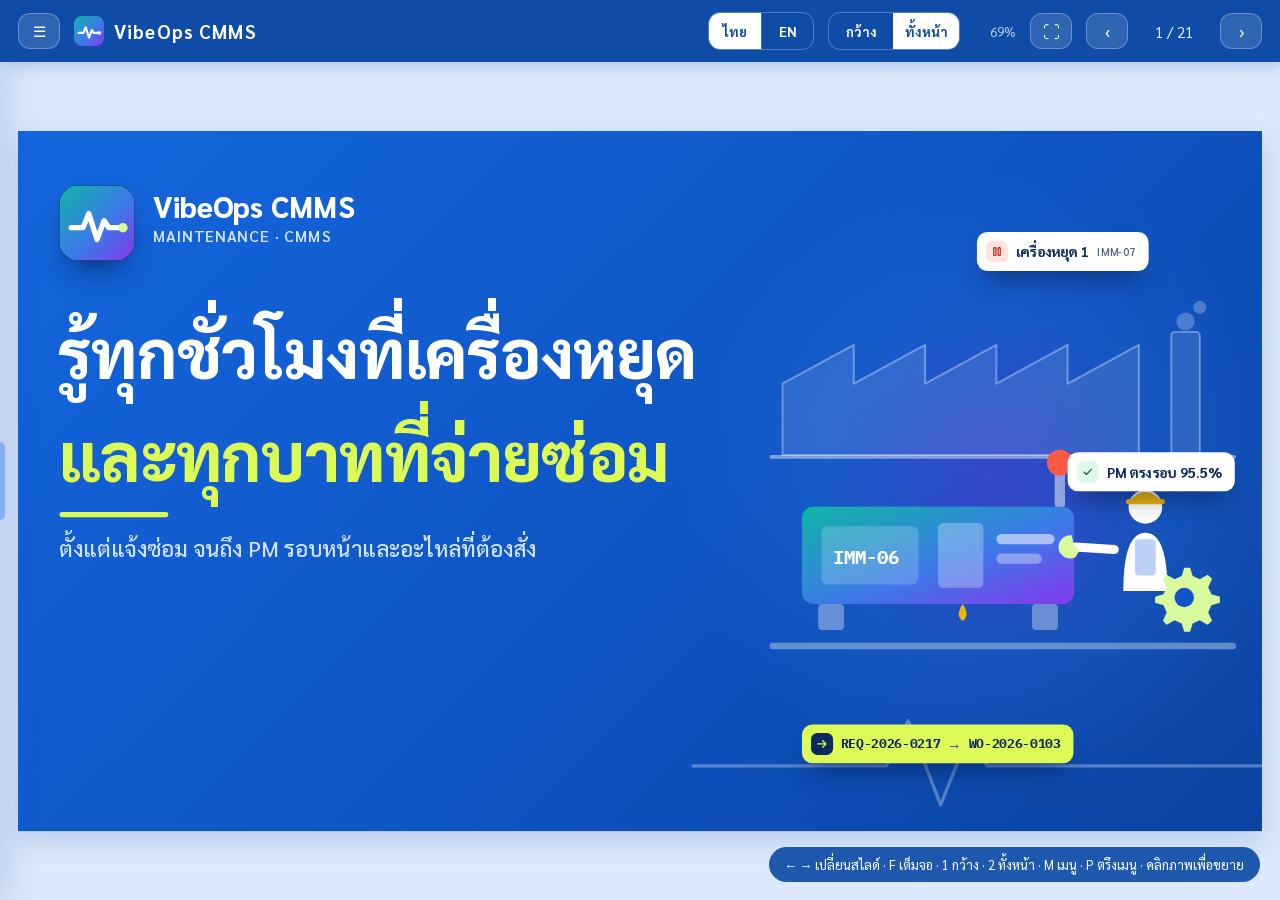
==== index.html @ e80b92d6 "VibeOps CMMS — slide นำเสนอแบบมีชีวิต (หน้าจอจำลอง ข้อมูลตัวอย่าง) Co-Authored-By: Claude Opus 5.5 <" ====
<!doctype html>
<html lang="th">
<head>
<meta charset="utf-8">
<meta name="viewport" content="width=device-width,initial-scale=1">
<link rel="icon" href="[data-uri]">
<link rel="apple-touch-icon" href="img/logo-180.png">
<title>VibeOps CMMS — รู้ทุกชั่วโมงที่เครื่องหยุด และทุกบาทที่จ่ายซ่อม</title>
<link rel="preconnect" href="https://fonts.googleapis.com">
<link rel="preconnect" href="https://fonts.gstatic.com" crossorigin>
<link rel="stylesheet" href="https://fonts.googleapis.com/css2?family=Sarabun:wght@300;400;500;600;700;800&display=swap">
<style>

*{margin:0;padding:0;box-sizing:border-box}
html,body{height:100%}
body{font-family:"Sarabun","Noto Sans Thai",-apple-system,BlinkMacSystemFont,sans-serif;
     background:#DCE8FB;color:#2A3346;display:flex;flex-direction:column;overflow:hidden}

header.bar{flex:0 0 auto;background:#0E4CA8;color:#fff;padding:0 18px;height:62px;
       display:flex;align-items:center;gap:14px;box-shadow:0 2px 16px rgba(14,76,168,.28);z-index:30}
header.bar .logo{font-weight:700;letter-spacing:.06em;font-size:19px}
header.bar .sub{font-size:14px;opacity:.8}
header.bar .spacer2{flex:1}
header.bar .count{font-size:15px;opacity:.92;min-width:64px;text-align:center;font-variant-numeric:tabular-nums}
header.bar button,header.bar #dl a{background:rgba(255,255,255,.14);color:#fff;border:1px solid rgba(255,255,255,.28);
        border-radius:12px;height:36px;min-width:42px;font-size:17px;cursor:pointer;transition:.16s;
        display:inline-flex;align-items:center;justify-content:center;padding:0 11px;font-family:inherit}
header.bar #dl a{text-decoration:none}
header.bar button:hover,header.bar #dl a:hover{background:rgba(255,255,255,.3)}
header.bar #menu{font-size:15px}
header.bar #zoom,header.bar #lang,header.bar #dl{display:inline-flex;border:1px solid rgba(255,255,255,.28);border-radius:12px;overflow:hidden}
header.bar #zoom button,header.bar #lang button,header.bar #dl a{border:0;border-radius:0;min-width:64px;height:36px;font-size:13.5px;font-weight:700;
        background:transparent;border-left:1px solid rgba(255,255,255,.2)}
header.bar #zoom button:first-child,header.bar #lang button:first-child,header.bar #dl a:first-child{border-left:0}
header.bar #zoom button.on,header.bar #lang button.on{background:#fff;color:#0E4CA8}
header.bar #lang button{min-width:52px}
header.bar #zpc{font-size:13px;opacity:.72;min-width:42px;text-align:right;font-variant-numeric:tabular-nums}

.body{flex:1;display:flex;min-height:0;position:relative}
.edge{position:absolute;left:0;top:0;bottom:0;width:18px;z-index:18;cursor:pointer}
.edge::after{content:'';position:absolute;left:0;top:50%;transform:translateY(-50%);
             width:5px;height:78px;border-radius:0 6px 6px 0;background:#84AFFB;opacity:.8;transition:.16s}
.edge:hover::after{opacity:1;width:7px;background:#1466DE}
body.pinned .edge{display:none}

nav{background:#F1F6FE;border-right:1px solid #D5E3FB;overflow-y:auto;padding:10px 0 16px;
    position:absolute;left:0;top:0;bottom:0;width:298px;z-index:20;
    transform:translateX(-100%);transition:transform .24s cubic-bezier(.4,0,.2,1);
    box-shadow:8px 0 30px rgba(14,76,168,.15)}
nav.open{transform:none}
body.pinned nav{position:relative;flex:0 0 298px;transform:none;box-shadow:none;z-index:5}
nav .head{display:flex;align-items:center;gap:8px;padding:8px 14px 6px 20px}
nav .head .t{flex:1;font-size:12px;letter-spacing:.14em;color:#8A93A6;font-weight:700}
nav .head button{background:transparent;border:1px solid #D5E3FB;color:#8A93A6;border-radius:11px;
                 width:34px;height:32px;cursor:pointer;font-size:14px;transition:.16s;line-height:1}
nav .head button:hover{background:#EAF2FE;color:#1466DE;border-color:#84AFFB}
nav .head button.on{background:#1466DE;border-color:#1466DE;color:#fff}
nav .nsec{font-size:11px;letter-spacing:.14em;font-weight:700;color:#5A8FE0;padding:14px 20px 4px}
nav a{display:flex;gap:12px;align-items:flex-start;padding:9px 14px 9px 18px;text-decoration:none;
      color:#2A4670;border-radius:14px;margin:2px 12px;transition:.14s;position:relative}
nav a:hover{background:#EAF2FE}
nav a.on{background:#fff;box-shadow:0 3px 12px rgba(14,76,168,.14)}
nav a.on::before{content:'';position:absolute;left:-6px;top:12px;bottom:12px;width:4px;
                 border-radius:4px;background:#1466DE}
nav a .idx{flex:0 0 27px;height:27px;border-radius:10px;background:#DCE8FB;color:#4A7FD0;
      font-size:13px;font-weight:700;display:flex;align-items:center;justify-content:center;margin-top:1px}
nav a.on .idx{background:#1466DE;color:#fff}
nav a .txt{min-width:0}
nav a .nm{display:block;font-size:15px;font-weight:600;line-height:1.3}
nav a .cd{font-size:12px;color:#8A93A6;margin-top:2px}

.scrim{position:absolute;inset:0;background:rgba(14,76,168,.14);z-index:19;opacity:0;pointer-events:none;
       transition:opacity .24s;backdrop-filter:blur(1px)}
.scrim.on{opacity:1;pointer-events:auto}
body.pinned .scrim{display:none}

main{flex:1;overflow:auto;padding:18px;min-width:0;display:flex;flex-direction:column;justify-content:center}
.slidewrap{display:none}
.slidewrap.on{display:block}
.sheet{transform-origin:top left;border-radius:22px;overflow:hidden;
       box-shadow:0 14px 40px rgba(14,76,168,.18)}

#lb{position:fixed;inset:0;background:rgba(10,40,90,.92);z-index:60;display:none;
    flex-direction:column;align-items:center;justify-content:center;gap:14px;padding:34px;cursor:zoom-out}
#lb.on{display:flex}
#lb img{max-width:96vw;max-height:84vh;border-radius:14px;box-shadow:0 24px 70px rgba(0,0,0,.5);background:#fff}
#lb .cap{color:#fff;font-size:19px;font-weight:700}
#lb .x{color:rgba(255,255,255,.6);font-size:14px}
.hint{position:fixed;right:20px;bottom:18px;background:rgba(14,76,168,.92);color:#fff;font-size:13px;
      padding:9px 16px;border-radius:22px;pointer-events:none;opacity:0;transition:opacity .4s;z-index:40}
.hint.show{opacity:1}
@media (max-width:1000px){ nav{width:246px} body.pinned nav{flex-basis:246px} nav a .cd{display:none} }

/* ════════════ โครงสไลด์ ════════════ */
.sheet{width:1800px;padding:36px 44px 30px;background:#F3F7FD}
.eyebrow{font-size:16px;letter-spacing:.16em;font-weight:600;color:#5A8FE0;margin-bottom:10px}
.sheet h1{font-size:46px;font-weight:700;color:#0E4CA8;letter-spacing:-.01em;line-height:1.1}
.lead{font-size:23px;color:#47536B;margin-top:12px;max-width:1450px;line-height:1.45}
.rule{height:5px;width:120px;background:#1466DE;border-radius:3px;margin:14px 0 18px}
.foot{margin-top:22px;padding-top:15px;border-top:1px solid #C9DCFA;font-size:17px;color:#8A93A6}
.brand{float:right;font-weight:700;color:#1466DE;letter-spacing:.04em}
.tag{display:inline-block;font-size:14px;font-weight:700;padding:3px 11px;border-radius:25px;margin-left:14px;
     vertical-align:middle;letter-spacing:.02em}
.tag.real{background:#F4FBDE;color:#5B8C00}
.tag.sim{background:#F8FCE2;color:#5F6B14}
.tag.plan{background:#e4f0fb;color:#0E4CA8}

/* สกรีนช็อตโปรแกรม (ตัดแถบหัวแอปออกด้วย margin ลบ — % ของความกว้าง จึงสเกลตามเสมอ) */
.shot{position:relative;border-radius:20px;overflow:hidden;background:#fff;
      box-shadow:0 8px 26px rgba(20,102,222,.10),0 5px 14px rgba(23,74,131,.1);border:1px solid #C9DCFA}
.shot .clip{overflow:hidden}
.shot img{display:block;width:100%;height:auto;cursor:zoom-in}
.shot .clip img{margin-top:-5.804%}

/* สไลด์แบบภาพใหญ่ + จุดขายข้างขวา */
.split{display:grid;grid-template-columns:1.6fr .82fr;gap:26px;align-items:start}
.wide-shot .sp-list{display:grid;grid-template-columns:repeat(3,1fr);gap:16px;margin-top:20px}
.pair-list{display:grid;grid-template-columns:1fr 1fr;gap:16px;margin-top:20px}
/* Cost Simulator — ภาพเต็มความกว้างสองขั้น (ตั้งเงื่อนไข → ผลลัพธ์) แล้วหัวข้อ 3 ช่องล่างสุด */
.csim-stack{display:flex;flex-direction:column;gap:10px}
.csim-step{display:flex;gap:12px;align-items:center;margin-top:8px}
.csim-step:first-child{margin-top:0}
.csim-step .n{flex:0 0 32px;height:32px;border-radius:11px;background:#0E4CA8;color:#fff;font-weight:700;
              font-size:17px;display:flex;align-items:center;justify-content:center}
.csim-step .t{font-size:22px;font-weight:700;color:#0E4CA8;line-height:1.25}
.sp-list.csim-sum{display:grid;grid-template-columns:repeat(3,1fr);gap:16px;margin-top:18px}
.sp-list.csim-sum .sp{align-items:center;padding:15px 19px}
.sp-list.csim-sum .t{font-size:20px;font-weight:700;color:#0E4CA8;line-height:1.3}
.wide-shot .sp .d{font-size:15px}
.sp-list{display:flex;flex-direction:column;gap:14px}
.sp{display:flex;gap:14px;align-items:flex-start;background:#fff;border:1px solid #D5E3FB;
    border-radius:18px;padding:17px 19px;box-shadow:0 4px 16px rgba(20,102,222,.07)}
.sp .n{flex:0 0 36px;height:36px;border-radius:12px;background:#1466DE;color:#fff;font-weight:700;font-size:18px;
       display:flex;align-items:center;justify-content:center;margin-top:2px}
.sp .t{font-size:20px;font-weight:700;color:#0E4CA8;line-height:1.3}
.sp .d{font-size:15.5px;color:#55617A;margin-top:5px;line-height:1.55}

.stats{display:grid;grid-template-columns:repeat(4,1fr);gap:18px;margin-top:20px}
.stats.s3{grid-template-columns:repeat(3,1fr)}
.stat{background:#fff;border:1px solid #D5E3FB;border-radius:19px;padding:20px 24px;
      box-shadow:0 8px 26px rgba(20,102,222,.10)}
.stat .v{font-size:36px;font-weight:700;color:#1466DE;line-height:1.05}
.stat .k{font-size:16.5px;color:#55617A;margin-top:8px;line-height:1.45}

/* สายเอกสาร — ภาพเรียงต่อกันพร้อมลูกศร */
.chain{display:grid;grid-template-columns:repeat(4,1fr);gap:34px;position:relative}
.citem{position:relative}
.citem .ch{display:flex;align-items:baseline;gap:9px;margin-bottom:9px}
.citem .ch .no{flex:none;width:30px;height:30px;border-radius:10px;background:#1466DE;color:#fff;
      font-size:15px;font-weight:700;display:flex;align-items:center;justify-content:center;align-self:center}
.citem .ch .cn{font-size:19px;font-weight:700;color:#0E4CA8}
.citem .ch .cc{font-size:13px;color:#8A93A6;font-weight:600}
.citem .cd2{font-size:14.5px;color:#55617A;margin-top:9px;line-height:1.55}
.citem::after{content:'→';position:absolute;top:110px;right:-27px;font-size:26px;color:#1466DE;font-weight:700}
.citem:last-child::after{display:none}
.chainnote{margin-top:18px;background:#EAF2FE;border:1px solid #B9D2FA;border-radius:16px;
      padding:14px 20px;font-size:16.5px;color:#0E4CA8;display:flex;gap:12px;align-items:center}
.chainnote b{font-weight:700}
.chainnote .ic3{flex:none;width:30px;height:30px;border-radius:50%;background:#1466DE;color:#fff;
      display:flex;align-items:center;justify-content:center;font-weight:700;font-size:15px}

/* หน้าปก */
.sheet.dark{background:linear-gradient(150deg,#0A3F92 0%,#0E4CA8 45%,#1466DE 100%);padding:0}
.sheet.dark[data-key="cover"]{background:#1466DE}
.cover{min-height:940px;display:flex;flex-direction:column;justify-content:center;padding:70px 90px;color:#fff;position:relative}
.cover .mark{display:flex;align-items:center}
.cover .mark img{height:72px;width:auto;display:block}
.cover .lbar{width:140px;height:8px;background:#DDF956;border-radius:4px;margin-top:22px}
.cover .wave{position:absolute;right:0;bottom:0;width:80%;height:auto;aspect-ratio:1800/360;opacity:.75;pointer-events:none;-webkit-mask-image:linear-gradient(to right,transparent 0,#000 30%);mask-image:linear-gradient(to right,transparent 0,#000 30%)}
.sheet[data-key="cover"] .cover{justify-content:flex-start;padding-top:150px}
.cover .mark .x{font-size:48px;color:#fff;margin:0 26px;font-weight:300}
.cover .mark .sapchip{background:#fff;border-radius:14px;padding:10px 18px;display:flex}
.cover .mark .sapchip img{height:62px}
.cover .camp{margin-top:66px;font-size:17px;letter-spacing:.2em;font-weight:700;color:#DDF956}
.cover h1{font-size:74px;line-height:1.22;font-weight:800;color:#fff;margin-top:18px;letter-spacing:0}
.cover h1 em{font-style:normal;color:#DDF956;border-bottom:6px solid #FF6648;padding-bottom:4px}
.cover h1.tagline{font-size:120px;line-height:1.15;margin-top:22px}
.cover .promise{font-size:38px;color:#DCE8F8;margin-top:26px;line-height:1.5;font-weight:400}
.cover .sub{font-size:27px;color:#DCE8F8;margin-top:30px;line-height:1.6;font-weight:400}
.cover .sub b{color:#fff;font-weight:600}
.cover .chips{display:flex;gap:14px;margin-top:56px;flex-wrap:wrap}
.cover .chips span{border:1px solid rgba(255,255,255,.34);background:rgba(255,255,255,.10);
      border-radius:30px;padding:10px 22px;font-size:17px;font-weight:600}
.cover .cfoot{position:absolute;left:90px;right:90px;bottom:40px;display:flex;justify-content:space-between;
      font-size:15px;color:#A9C2E8}

/* หน้า pain */
.pf{display:grid;grid-template-columns:repeat(4,1fr);gap:20px}
.pf .c{background:#fff;border:1px solid #D5E3FB;border-radius:21px;padding:22px 24px 20px;
       box-shadow:0 8px 26px rgba(20,102,222,.10);border-top:5px solid #1466DE;position:relative}
.pf .c:nth-child(2){border-top-color:#2E9CE8}
.pf .c:nth-child(3){border-top-color:#84AFFB}
.pf .c:nth-child(4){border-top-color:#FF6648}
.pf .v{font-size:46px;font-weight:800;color:#0E4CA8;line-height:1}
.pf .v small{font-size:20px;font-weight:700;color:#8A93A6;margin-left:8px}
.pf .k{font-size:19px;font-weight:700;color:#2A3346;margin-top:12px;line-height:1.35}
.pf .d{font-size:15px;color:#8A93A6;margin-top:9px;line-height:1.5}
.pf .s{margin-top:14px;padding-top:12px;border-top:1px dashed #D5E3FB;font-size:13.5px;color:#1466DE;font-weight:700}
.turn{margin-top:22px;background:#0E4CA8;border-radius:21px;padding:24px 34px;color:#fff;
     display:flex;align-items:center;gap:26px}
.turn .k{flex:0 0 auto;font-size:14px;letter-spacing:.16em;font-weight:700;color:#84AFFB}
.turn .v{font-size:30px;font-weight:700;line-height:1.4}
.turn .v b{color:#DDF956;font-weight:800}

/* หน้า system diagram */
.syswrap{background:#fff;border:1px solid #D5E3FB;border-radius:24px;padding:20px 24px 10px;
         box-shadow:0 8px 26px rgba(20,102,222,.10)}
.syswrap svg{display:block;width:100%;height:auto}


.phones{display:flex;gap:52px;justify-content:center;align-items:flex-start}
.ph{width:382px;position:relative}
.ph-lab{display:flex;align-items:baseline;gap:8px;flex-wrap:wrap;margin-bottom:9px;
        min-height:46px;align-content:flex-start}  /* ป้ายชื่อยาวไม่เท่ากัน — ล็อกความสูงให้เครื่องเริ่มระดับเดียวกัน */
.ph-lab .sid2{font-size:12px;font-weight:700;color:#fff;background:#1466DE;padding:2px 11px;border-radius:11px;letter-spacing:.02em}
.ph-lab .pnm{font-weight:700;font-size:16.5px;color:#0E4CA8}
.ph-why{font-size:14.5px;color:#55617A;margin:10px 4px 0;line-height:1.6}
.ph-why b{color:#2A3346;font-weight:700}
.parr{align-self:center;font-size:30px;color:#1466DE;font-weight:800;margin:0 -18px;padding-top:250px}
.mprin{display:grid;grid-template-columns:repeat(4,1fr);gap:18px;margin-top:20px}
.mprin .c{background:#fff;border:1px solid #D5E3FB;border-radius:18px;padding:17px 19px;box-shadow:0 4px 16px rgba(20,102,222,.07)}
.mprin .t{font-size:17.5px;font-weight:700;color:#0E4CA8;line-height:1.35}
.mprin .d{font-size:14.5px;color:#55617A;margin-top:6px;line-height:1.55}
.taptbl{width:100%;border-collapse:collapse;background:#fff;border-radius:18px;overflow:hidden;
        box-shadow:0 8px 26px rgba(20,102,222,.10);font-size:16px}
.taptbl th{background:#0E4CA8;color:#fff;font-size:14px;font-weight:700;text-align:left;padding:12px 18px;letter-spacing:.03em}
.taptbl th.c,.taptbl td.c{text-align:center}
.taptbl td{padding:13px 18px;border-bottom:1px solid #EAF0FC;color:#2A3346;vertical-align:top}
.taptbl tr:last-child td{border-bottom:none}
.taptbl td .s2{display:block;font-size:12.5px;color:#8A93A6;margin-top:2px}
.taptbl td.c b{font-size:22px;font-weight:800;color:#1466DE}
.taptbl td.c b.z{color:#5B8C00}
.taptbl td.rm{font-size:14px;color:#55617A}
.hw{display:flex;flex-direction:column;gap:13px}
.hw .c{display:flex;gap:14px;background:#fff;border:1px solid #D5E3FB;border-radius:18px;padding:16px 19px;
       box-shadow:0 4px 16px rgba(20,102,222,.07);align-items:flex-start}
.hw .ic{flex:0 0 44px;height:44px;border-radius:14px;background:linear-gradient(145deg,#43ADEF,#2E9CE8);
       display:flex;align-items:center;justify-content:center;color:#fff;font-weight:800;font-size:15px}
.hw .t{font-size:18.5px;font-weight:700;color:#0E4CA8}
.hw .d{font-size:14.5px;color:#55617A;margin-top:4px;line-height:1.55}

/* หน้าปิด */
.why5{display:grid;grid-template-columns:repeat(5,1fr);gap:18px}
.why5 .c{background:#fff;border:1px solid #D5E3FB;border-radius:20px;padding:22px 22px 20px;
        box-shadow:0 8px 26px rgba(20,102,222,.10);border-top:5px solid #1466DE}
.why5 .c:nth-child(2){border-top-color:#2E9CE8}
.why5 .c:nth-child(3){border-top-color:#84AFFB}
.why5 .c:nth-child(4){border-top-color:#DDF956}
.why5 .c:nth-child(5){border-top-color:#FF6648}
.why5 .t{font-size:20px;font-weight:800;color:#0E4CA8;line-height:1.3}
.why5 .d{font-size:15px;color:#55617A;margin-top:9px;line-height:1.6}
.cta{margin-top:22px;background:linear-gradient(135deg,#0A3F92,#1466DE 70%);border-radius:22px;
     padding:30px 40px;color:#fff;display:flex;align-items:center;gap:30px}
.cta .big{font-size:33px;font-weight:800;line-height:1.35;flex:1}
.cta .big b{color:#DDF956}
.cta .box{flex:0 0 auto;background:#DDF956;color:#3D4F06;border-radius:16px;padding:16px 30px;
     font-size:21px;font-weight:800;box-shadow:0 10px 26px -8px rgba(0,0,0,.35)}

/* ════════════ CSS จอมือถือ BESIDE Mobile (ยกจากคลังหน้าจอ · CI เดียวกัน) ════════════ */
.frame{background:linear-gradient(160deg,#213247,#0F1B2D 55%);border-radius:30px;padding:11px;
  box-shadow:0 2px 3px rgba(0,0,0,.28),0 26px 46px -24px rgba(11,71,160,.5),inset 0 1px 0 rgba(255,255,255,.09)}
:root{
  
  --scr-w:320px; --scr-h:672px;
}
body[data-dev="big"]{--scr-w:360px; --scr-h:720px}
.ph{width:calc(var(--scr-w) + 22px)}
.scr{width:var(--scr-w);height:var(--scr-h);background:#F4F7FB;border-radius:20px;overflow:hidden;position:relative;
  display:flex;flex-direction:column;box-shadow:0 0 0 1px rgba(0,0,0,.55),inset 0 0 22px rgba(11,71,160,.05)}
/* จอที่กดได้จริง — ฝังต้นแบบตัวจริงจากโฟลเดอร์ html mobile/ เป็น iframe
   (file:// อ่าน DOM ข้าม iframe ไม่ได้ จึงสั่งจอ/ขนาดเครื่องผ่าน URL param) */
iframe.scr{border:0;display:block;background:#F4F7FB}
.ph.live .ph-lab .pnm::after{content:"กดได้";margin-left:7px;font-size:11px;font-weight:700;
  background:var(--a-lime,#DDF956);color:#3D4F06;padding:1px 8px;border-radius:9px;vertical-align:2px}
.ph.still .ph-lab .pnm::after{content:"ภาพนิ่ง";margin-left:7px;font-size:11px;font-weight:600;
  background:#E9EDF3;color:#6C7180;padding:1px 8px;border-radius:9px;vertical-align:2px}
/* ลากย้ายเครื่องได้ — จับที่แถบชื่อ ไม่ชนกับการกดในจอ */
.ph-lab{cursor:grab;user-select:none}
.ph-lab:active{cursor:grabbing}
.ph[data-moved]{position:relative;z-index:3}

.mobbar{display:flex;gap:8px;align-items:center;justify-content:center;margin:0 0 14px;flex-wrap:wrap}
.mobbar button{padding:6px 13px;border-radius:11px;border:1px solid #D5E3FB;background:#fff;cursor:pointer;
  font-family:'Sarabun',sans-serif;font-size:13.5px;font-weight:600;color:#0E4CA8}
.mobbar button:hover{border-color:#1466DE}
.mobbar button[aria-pressed="true"]{background:#1466DE;border-color:#1466DE;color:#fff}
.mobbar .mobhint{font-size:12.5px;color:#55617A}
.scr{--a-ink:#111A26;--a-mut:#6C7180;--a-line:#DCE3EC;--a-bg:#F4F7FB;--a-card:#FFFFFF;
  --a-pri:#1466DE;--a-deep:#0B47A0;--a-sky:#2E9CE8;--a-vista:#84AFFB;--a-focus:#EEF4FF;
  --a-lime:#DDF956;--a-lime-ink:#5E7A0A;--a-lime-bg:#F7FCDF;--a-lime-line:#D8E9A0;
  --a-ok:#0F7350;--a-ok-bg:#E4F4EE;--a-ok-line:#B9E0CE;
  --a-err:#C43A20;--a-err-bg:#FFECE8;--a-err-line:#FFC4B7;--a-coral:#FF6648;
  color:var(--a-ink);font-size:16px;line-height:1.5}
.sbar{background:var(--a-deep);color:#E4EDFB;height:28px;flex:none;display:flex;align-items:center;
  justify-content:space-between;padding:0 10px;font-size:12.5px}
.sbar .r{display:flex;gap:7px;align-items:center}
.batt{width:20px;height:10px;border:1px solid #E4EDFB;border-radius:2px;position:relative;display:inline-block}
.batt::after{content:"";position:absolute;left:1px;top:1px;bottom:1px;width:13px;background:var(--a-lime);border-radius:1px}
.ctxbar{flex:none;background:var(--a-deep);color:#B7CBEA;padding:0 14px 8px;
  font-size:12px;display:flex;gap:6px;align-items:center}
.sbar:has(+ .abody),.sbar:has(+ .done-wrap){border-radius:0 0 22px 22px;height:32px}
.ctxbar{border-radius:0 0 22px 22px}
.ctxbar:has(+ .ahead){border-radius:0}
.ctxbar .wh{color:var(--a-lime);font-weight:700}
.ctxbar.off{background:#6E8A12;color:#F7FCDF}
.ctxbar.off b{color:#fff}
.ahead{flex:none;background:linear-gradient(180deg,#0C4CAC,#0B47A0);border:none;
  border-radius:0 0 22px 22px;padding:8px 14px 12px;display:flex;align-items:center;gap:11px;min-height:56px;
  box-shadow:0 8px 20px -12px rgba(11,71,160,.75)}
.ahead .back{width:38px;height:38px;flex:none;border-radius:12px;border:1px solid rgba(255,255,255,.3);
  background:rgba(255,255,255,.15);display:flex;align-items:center;justify-content:center;font-size:19px;color:#fff}
.ahead .t{font-weight:600;font-size:18px;line-height:1.3;color:#fff}
.ahead .t span{display:block;font-size:12px;color:#A9C2E8;font-weight:400}
.ahead .step{margin-left:auto;font-size:13px;color:#fff;font-weight:600;
  background:rgba(255,255,255,.16);padding:3px 11px;border-radius:11px;white-space:nowrap}
.ahead .stat2{margin-left:auto;font-size:13.5px;color:var(--a-lime);font-weight:700;white-space:nowrap;
  display:flex;align-items:center;gap:6px}
.ahead .stat2 i{width:8px;height:8px;border-radius:50%;background:var(--a-lime);
  box-shadow:0 0 8px rgba(221,249,86,.95);display:block;flex:none}
.rail{flex:none;height:6px;margin:-6px 12px 0;border-radius:0 0 8px 8px;position:relative;z-index:1}
.rail.ok{background:var(--a-ok)}
.rail.warn{background:var(--a-lime)}
.rail.err{background:var(--a-coral)}
.ovl{position:absolute;inset:0;z-index:5;display:flex;align-items:center;justify-content:center;
  padding:20px;background:rgba(8,32,72,.42);backdrop-filter:blur(2.5px)}
.ovlc{background:#fff;border-radius:24px;padding:22px 18px 18px;text-align:center;width:100%;
  box-shadow:0 26px 54px -20px rgba(8,26,50,.65)}
.ovlc .ring{width:78px;height:78px;border-radius:50%;margin:0 auto 13px;display:flex;
  align-items:center;justify-content:center}
.ovlc .ring svg{width:42px;height:42px;fill:none;stroke-width:3.2;stroke-linecap:round;stroke-linejoin:round}
.ovlc.ok .ring{background:var(--a-ok-bg);box-shadow:0 0 0 11px rgba(18,133,92,.09)}
.ovlc.ok .ring svg{stroke:var(--a-ok)}
.ovlc.warn .ring{background:var(--a-lime-bg);box-shadow:0 0 0 11px rgba(94,122,10,.09)}
.ovlc.warn .ring svg{stroke:var(--a-lime-ink)}
.ovlc.err .ring{background:var(--a-err-bg);box-shadow:0 0 0 11px rgba(196,58,32,.09)}
.ovlc.err .ring svg{stroke:var(--a-err)}
.ovlc h4{font-size:19px;font-weight:700;color:var(--a-deep);margin:0}
.ovlc .code{font-size:25px;font-weight:700;color:var(--a-pri);margin-top:5px;
  font-variant-numeric:tabular-nums;letter-spacing:.01em}
.ovlc .sub{font-size:14px;color:var(--a-mut);margin-top:4px;line-height:1.45}
.ovlc .big2{font-size:38px;font-weight:700;color:var(--a-deep);margin-top:8px;font-variant-numeric:tabular-nums}
.ovlc .big2 span{font-size:15px;color:var(--a-mut);font-weight:400;margin-left:5px}
.fb{display:flex;gap:7px;justify-content:center;margin-top:14px;flex-wrap:wrap}
.fb span{display:flex;align-items:center;gap:6px;font-size:12.5px;font-weight:600;
  background:var(--a-focus);color:var(--a-deep);border:1px solid #C9DBFB;border-radius:11px;padding:4px 10px}
.fb span svg{width:15px;height:15px;fill:none;stroke:var(--a-pri);stroke-width:1.9;stroke-linecap:round;stroke-linejoin:round}
.fb span.w{background:var(--a-lime-bg);border-color:var(--a-lime-line);color:var(--a-lime-ink)}
.fb span.w svg{stroke:var(--a-lime-ink)}
.fb span.e{background:var(--a-err-bg);border-color:var(--a-err-line);color:var(--a-err)}
.fb span.e svg{stroke:var(--a-err)}
.ovlc .act{margin-top:15px;display:flex;gap:8px}
.ovlc .act button{flex:1;font-family:'Sarabun',sans-serif;font-weight:600;font-size:16px;min-height:50px;
  border-radius:14px;border:none;background:linear-gradient(180deg,#1E74EA,var(--a-pri));color:#fff}
.ovlc .act button.g{background:#fff;color:var(--a-pri);border:1.5px solid var(--a-vista)}
.dimmed{filter:saturate(.55)}
.kv dd,.line .qt b,.line .qt s,.qtybox .big,.qtybox .of,.bigstat b,.difftbl td.n,
.prog .row b,.dochead .no,.hero-batch .bc,.done-wrap .doc,.timer .tm,.sbar,.ctxbar,.tile .cnt
{font-variant-numeric:tabular-nums;font-feature-settings:"tnum" 1}
.abody{flex:1;overflow:hidden;padding:12px;display:flex;flex-direction:column;gap:10px}
.abody.tight{padding:10px;gap:7px}
.spacer{flex:1}
.tiles{display:grid;grid-template-columns:1fr 1fr;gap:9px}
.tile{position:relative;background:var(--a-card);border:1px solid #E6ECF4;border-radius:18px;
  padding:14px 8px 12px;box-shadow:0 1px 3px rgba(17,26,38,.05);
  min-height:114px;display:flex;flex-direction:column;align-items:center;gap:9px;text-align:center}
.tile .ic{width:46px;height:46px;border-radius:15px;background:linear-gradient(145deg,#43ADEF,var(--a-sky));
  display:flex;align-items:center;justify-content:center;box-shadow:0 6px 13px -5px rgba(46,156,232,.8)}
.tile .ic svg{width:26px;height:26px;stroke:#fff;fill:none;stroke-width:1.9;stroke-linecap:round;stroke-linejoin:round}
.tile .cnt{position:absolute;top:9px;right:9px;min-width:25px;height:25px;padding:0 7px;border-radius:13px;
  background:var(--a-lime);color:#3D4F06;font-size:13px;font-weight:700;
  display:flex;align-items:center;justify-content:center;box-shadow:0 2px 6px -2px rgba(160,190,40,.9)}
.tile .nm2{display:block;font-weight:600;font-size:16px;line-height:1.25}
.tile .cd{display:block;font-size:10px;color:var(--a-mut);letter-spacing:.05em;margin-top:-6px}
.scanzone{background:radial-gradient(120% 100% at 50% 0%,#F3F9FE,#FFFFFF 70%);
  border:2px dashed var(--a-sky);border-radius:20px;padding:20px 14px;box-shadow:0 2px 10px -6px rgba(46,156,232,.5);
  text-align:center;display:flex;flex-direction:column;align-items:center;gap:9px}
.scanzone.badge2{border-color:var(--a-vista)}
.scanzone .lbl{font-size:16px;color:var(--a-mut)}
.scanzone .beam2{width:82%;height:3px;background:linear-gradient(90deg,rgba(221,249,86,0),var(--a-lime) 18%,var(--a-lime) 82%,rgba(221,249,86,0));
  border-radius:3px;box-shadow:0 0 12px rgba(221,249,86,.95);animation:sweep 2.1s ease-in-out infinite}
@keyframes sweep{0%,100%{transform:translateY(-11px);opacity:.45}50%{transform:translateY(11px);opacity:1}}
.scanzone.badge2 .beam2{background:var(--a-vista);box-shadow:0 0 9px rgba(132,175,251,.8)}
.scanzone .caret{font-size:25px;font-weight:700;min-height:32px;letter-spacing:.04em;color:var(--a-deep)}
.scanzone .caret i{color:var(--a-sky);font-style:normal}
.card{background:var(--a-card);border:1px solid #E6ECF4;border-radius:14px;padding:12px 14px;box-shadow:0 1px 2px rgba(17,26,38,.045)}
.kv{display:grid;grid-template-columns:auto 1fr;gap:5px 12px;font-size:15px}
.kv dt{color:var(--a-mut);white-space:nowrap;margin:0}
.kv dd{margin:0;font-weight:600;text-align:right}
.kv dd.mono{font-size:15px;letter-spacing:.01em}
.kv dd.ok{color:var(--a-ok)}
.kv dd.err{color:var(--a-err)}
.cap2{font-size:13px;color:var(--a-mut);letter-spacing:.02em}
.dochead{background:var(--a-card);border:1px solid #E6ECF4;border-radius:14px;padding:12px 14px;box-shadow:0 1px 2px rgba(17,26,38,.045)}
.dochead .no{font-size:20px;font-weight:700;color:var(--a-pri);letter-spacing:.01em}
.dochead .who{font-size:14px;color:var(--a-mut);margin-top:1px}
.prog{margin-top:9px}
.prog .row{display:flex;justify-content:space-between;font-size:13px;color:var(--a-mut);margin-bottom:4px}
.prog .row b{color:var(--a-ink);font-weight:700}
.track{height:8px;background:#E3EAF3;border-radius:5px;overflow:hidden}
.track i{display:block;height:100%;background:linear-gradient(90deg,#149064,var(--a-ok));border-radius:5px}
.track i.warn{background:linear-gradient(90deg,#EAFC8C,var(--a-lime))}
.lines{display:flex;flex-direction:column;gap:6px;overflow:hidden;flex:1}
.line{background:var(--a-card);border:1px solid #E6ECF4;box-shadow:inset 4px 0 0 #C3CCD8,0 1px 2px rgba(17,26,38,.045);
  border-radius:13px;padding:10px 12px 10px 15px;display:flex;gap:9px;align-items:flex-start}
.line.done{box-shadow:inset 4px 0 0 var(--a-ok),0 1px 2px rgba(17,26,38,.045);background:var(--a-ok-bg);border-color:#CFE9DE}
.line.active{box-shadow:inset 4px 0 0 var(--a-sky),0 1px 2px rgba(17,26,38,.045);background:var(--a-focus);border-color:#CFE0FA}
.line.bad{box-shadow:inset 4px 0 0 var(--a-coral),0 1px 2px rgba(17,26,38,.045);background:var(--a-err-bg);border-color:#FFD3C9}
.line .main{flex:1;min-width:0}
.line .ic2{font-size:13px;font-weight:700;color:var(--a-mut);letter-spacing:.01em}
.line .nm3{font-size:15px;font-weight:500;line-height:1.35;white-space:nowrap;overflow:hidden;text-overflow:ellipsis}
.line .qt{text-align:right;flex:none}
.line .qt b{font-size:20px;font-weight:700;display:block;line-height:1.2}
.line .qt s{font-size:12px;color:var(--a-mut);text-decoration:none;display:block}
.line .qt b.err{color:var(--a-err)}
.pill{display:inline-block;font-size:12px;padding:2px 9px;border-radius:11px;font-weight:600;
  margin-top:3px;background:#E9EDF3;color:var(--a-mut)}
.pill.ok{background:var(--a-ok-bg);color:var(--a-ok)}
.pill.wait{background:var(--a-lime-bg);color:var(--a-lime-ink)}
.pill.err{background:var(--a-err-bg);color:var(--a-err)}
.qtybox{background:linear-gradient(180deg,#FFFFFF,#F7FAFE);border:1px solid #E6ECF4;border-radius:16px;
  padding:11px 12px;text-align:center;box-shadow:0 1px 3px rgba(17,26,38,.05)}
.qtybox.err{border-color:var(--a-coral);background:linear-gradient(180deg,#FFF3F0,var(--a-err-bg))}
.qtybox .cap{font-size:13px;color:var(--a-mut)}
.qtybox .big{font-size:52px;font-weight:700;line-height:1.12;color:var(--a-deep)}
.qtybox .big.md{font-size:40px}
.qtybox .unit{font-size:17px;color:var(--a-mut);margin-left:6px;font-weight:400}
.qtybox .of{font-size:13px;color:var(--a-mut)}
.qtybox .of.err{color:var(--a-err);font-weight:600}
.duo{display:grid;grid-template-columns:1fr 1fr;gap:8px}
.duo .qtybox .big{font-size:36px}
.npad{display:grid;grid-template-columns:repeat(3,1fr);gap:5px}
.npad div{font-size:24px;font-weight:600;background:var(--a-card);color:var(--a-deep);
  border:1px solid #E6ECF4;border-radius:13px;height:48px;display:flex;align-items:center;justify-content:center;box-shadow:0 1px 2px rgba(17,26,38,.05)}
.npad.sm div{height:40px;font-size:21px}
.npad div.alt{font-size:17px;color:var(--a-mut);font-weight:400}
.afoot{flex:none;padding:11px 13px 13px;background:linear-gradient(180deg,rgba(244,247,251,0),#FFFFFF 42%);
  border-top:1px solid rgba(230,236,244,.9);display:flex;gap:9px}
.bigbtn{flex:1;font-family:'Sarabun',sans-serif;font-weight:600;font-size:18px;min-height:56px;border-radius:16px;
  background:linear-gradient(180deg,#1E74EA,var(--a-pri));color:#fff;border:none;display:flex;align-items:center;
  justify-content:center;gap:7px;box-shadow:0 8px 18px -9px rgba(20,102,222,.85)}
.bigbtn.sec{background:#fff;color:var(--a-pri);border:1.5px solid var(--a-vista);flex:0 0 96px;box-shadow:none}
.bigbtn.danger{background:linear-gradient(180deg,#D8462A,var(--a-err));box-shadow:0 8px 18px -9px rgba(196,58,32,.8)}
.bigbtn.dark{background:linear-gradient(180deg,#43ADEF,var(--a-sky));box-shadow:0 8px 18px -9px rgba(46,156,232,.8)}
.bigbtn.ghost{background:#fff;color:var(--a-pri);border:1.5px solid var(--a-vista);box-shadow:none}
.done-wrap{flex:1;display:flex;flex-direction:column;align-items:center;justify-content:center;gap:10px;padding:14px;text-align:center}
.done-ring{width:72px;height:72px;border-radius:50%;background:var(--a-ok-bg);display:flex;align-items:center;
  justify-content:center;box-shadow:0 0 0 9px rgba(18,133,92,.08),0 10px 22px -12px rgba(18,133,92,.6)}
.done-ring svg{width:36px;height:36px;stroke:var(--a-ok);fill:none;stroke-width:3;stroke-linecap:round;stroke-linejoin:round}
.done-wrap h3{font-size:21px;font-weight:700;color:var(--a-deep)}
.done-wrap .doc{font-size:25px;font-weight:700;color:var(--a-pri);letter-spacing:.01em}
.done-wrap p{margin:0;font-size:15px;color:var(--a-mut)}
.queue{background:var(--a-lime-bg);border:1px solid var(--a-lime-line);border-radius:13px;padding:8px 11px;
  font-size:13px;color:var(--a-lime-ink);display:flex;gap:8px;align-items:center;text-align:left}
.queue .sp2{width:11px;height:11px;flex:none;border:2px solid #CBDD8B;border-top-color:var(--a-lime-ink);border-radius:50%}
.hero-batch{background:linear-gradient(135deg,#0A3F92,#1466DE 62%,#1E6FD2);color:#fff;border-radius:16px;
  padding:12px 14px;box-shadow:0 8px 20px -12px rgba(11,71,160,.85),inset 0 1px 0 rgba(255,255,255,.14)}
.hero-batch .lb{font-size:12px;color:#A9C2E8;letter-spacing:.1em;text-transform:uppercase}
.hero-batch .bc{font-size:26px;font-weight:700;margin-top:1px;letter-spacing:.01em;color:var(--a-lime)}
.hero-batch .it{font-size:14px;color:#DCE8F8;margin-top:3px}
.hero-batch.bad{background:linear-gradient(135deg,#8E2A14,#C4441F 70%,#FF6648);box-shadow:0 8px 20px -12px rgba(168,52,28,.8)}
.hero-batch.bad .lb{color:#F3C4B8}
.hero-batch.bad .bc{color:#FFD9CF}
.hero-batch.bad .it{color:#F6DAD2}
.whgrid{display:grid;grid-template-columns:1fr 1fr;gap:7px}
.whbtn{background:var(--a-card);border:1px solid #E6ECF4;border-radius:14px;padding:12px 11px;text-align:left;box-shadow:0 1px 2px rgba(17,26,38,.045)}
.whbtn.sel{border-color:var(--a-pri);background:var(--a-focus);box-shadow:inset 0 0 0 1px var(--a-pri),0 4px 12px -6px rgba(20,102,222,.5)}
.whbtn.dis{opacity:.42}
.whbtn .c{display:block;font-size:18px;font-weight:700;color:var(--a-deep)}
.whbtn .n{display:block;font-size:12.5px;color:var(--a-mut);line-height:1.35;margin-top:1px}
.note-inline{font-size:13px;color:var(--a-mut);text-align:center;margin:0}
.scanbar{display:flex;align-items:center;gap:10px;background:linear-gradient(180deg,#F3F9FE,#FFFFFF);
  border:1.5px dashed var(--a-sky);border-radius:14px;padding:9px 13px}
.scanbar .sb-beam{width:34px;height:3px;flex:none;border-radius:3px;background:var(--a-lime);
  box-shadow:0 0 10px rgba(221,249,86,.95)}
.scanbar .sb-tx{font-size:13.5px;color:var(--a-mut);line-height:1.3}
.scanbar .sb-tx b{display:block;color:var(--a-deep);font-weight:600;font-size:14px}
.trighint{display:flex;align-items:center;justify-content:center;gap:7px;font-size:12.5px;
  color:var(--a-lime-ink);background:var(--a-lime-bg);border:1px solid var(--a-lime-line);
  border-radius:11px;padding:5px 10px;margin:0}
.trighint i{width:8px;height:8px;border-radius:50%;background:var(--a-lime);
  box-shadow:0 0 7px rgba(221,249,86,.9);flex:none;display:block}
.field{background:var(--a-card);border:1px solid #E6ECF4;border-radius:14px;padding:11px 13px;box-shadow:0 1px 2px rgba(17,26,38,.045)}
.field .fl{font-size:12.5px;color:var(--a-mut)}
.field .fv{font-size:19px;font-weight:600;margin-top:1px;color:var(--a-deep)}
.field.focus{border-color:var(--a-pri);box-shadow:0 0 0 3px rgba(20,102,222,.14)}
.alertbox{border-radius:14px;padding:12px 13px;font-size:15px;display:flex;gap:9px;align-items:flex-start}
.alertbox .ai{width:22px;height:22px;border-radius:50%;flex:none;display:flex;align-items:center;
  justify-content:center;font-weight:700;font-size:13px;color:#fff;margin-top:1px}
.alertbox.err{background:var(--a-err-bg);border:1px solid var(--a-err-line)}
.alertbox.err .ai{background:var(--a-err)}
.alertbox.warn{background:var(--a-lime-bg);border:1px solid var(--a-lime-line)}
.alertbox.warn .ai{background:var(--a-lime-ink)}
.alertbox.info{background:var(--a-focus);border:1px solid #C9DBFB}
.alertbox.info .ai{background:var(--a-sky)}
.alertbox.good{background:var(--a-ok-bg);border:1px solid var(--a-ok-line)}
.alertbox.good .ai{background:var(--a-ok)}
.alertbox b{display:block;font-weight:700;margin-bottom:1px}
.alertbox span{color:var(--a-mut);font-size:14px;line-height:1.5}
.qrow{display:flex;justify-content:space-between;gap:8px;font-size:14px;padding:9px 12px;
  background:var(--a-card);border:1px solid #E6ECF4;border-radius:13px;align-items:center;box-shadow:0 1px 2px rgba(17,26,38,.045)}
.qrow .qd{min-width:0}
.qrow .qd b{display:block;font-size:16px;font-weight:700;color:var(--a-deep)}
.qrow .qd span{color:var(--a-mut);font-size:12.5px}
.qrow.retry{box-shadow:inset 4px 0 0 var(--a-coral),0 1px 2px rgba(17,26,38,.045);padding-left:15px}
.qrow.pend{box-shadow:inset 4px 0 0 var(--a-lime),0 1px 2px rgba(17,26,38,.045);padding-left:15px}
.qrow.sent{box-shadow:inset 4px 0 0 var(--a-ok);opacity:.68;padding-left:15px}
.difftbl{width:100%;border-collapse:collapse;font-size:14px;background:var(--a-card);
  border:1px solid #E6ECF4;border-radius:14px;overflow:hidden}
.difftbl th{text-align:left;font-size:12px;color:var(--a-mut);font-weight:600;padding:7px 9px;
  background:#E9EDF3;border-bottom:1px solid var(--a-line)}
.difftbl td{padding:8px 9px;border-bottom:1px solid var(--a-line)}
.difftbl tr:last-child td{border-bottom:none}
.difftbl td.n{text-align:right;font-weight:600}
.difftbl td.neg{color:var(--a-err);font-weight:700}
.difftbl td.pos{color:var(--a-ok);font-weight:700}
.bigstat{display:grid;grid-template-columns:1fr 1fr 1fr;gap:7px;text-align:center}
.bigstat div{background:var(--a-card);border:1px solid #E6ECF4;border-radius:14px;padding:10px 4px;box-shadow:0 1px 2px rgba(17,26,38,.045)}
.bigstat b{display:block;font-size:28px;font-weight:700;line-height:1.2;color:var(--a-deep)}
.bigstat span{font-size:12.5px;color:var(--a-mut)}
.bigstat b.err{color:var(--a-err)}
.bigstat b.ok{color:var(--a-ok)}
.setuplogo{text-align:center;padding:6px 0 2px}
.setuplogo .l1{font-weight:700;font-size:27px;color:var(--a-pri)}
.setuplogo .l2{font-size:12.5px;color:var(--a-mut);letter-spacing:.14em}
.avatar{width:66px;height:66px;border-radius:50%;background:linear-gradient(140deg,#0A3F92,#1466DE);color:var(--a-lime);box-shadow:0 10px 22px -12px rgba(11,71,160,.9);display:flex;
  align-items:center;justify-content:center;font-weight:700;font-size:25px;margin:0 auto}
.sigbox{background:#fff;border:1px solid #E6ECF4;border-radius:16px;height:116px;box-shadow:0 1px 3px rgba(17,26,38,.05);position:relative;overflow:hidden}
.sigbox svg{position:absolute;inset:0;width:100%;height:100%}
.sigbox .sl{position:absolute;left:12px;right:12px;bottom:20px;border-bottom:1px dashed #B0BDCC}
.sigbox .sc{position:absolute;left:12px;bottom:5px;font-size:12px;color:var(--a-mut)}
/* จุดบนวงนอก (หน้า 3, หน้า AI) หมุนช้าๆ ตามวง */
.orb{transform-box:view-box;animation:orb 120s linear infinite}
@keyframes orb{to{transform:rotate(360deg)}}
@media (prefers-reduced-motion:reduce){*{animation:none!important}}
</style>

<style>

.win{background:#F4F7FB;border-radius:18px;overflow:hidden;border:1px solid #C9DCFA;
     box-shadow:0 10px 30px rgba(20,102,222,.12),0 4px 12px rgba(23,74,131,.08)}
.wtop{display:flex;align-items:center;gap:20px;padding:9px 22px;background:#fff;border-bottom:1px solid #E3EAF3}
.wlogo{font-weight:800;color:#2f7fd3;font-size:17px;letter-spacing:.05em;display:flex;align-items:center;gap:8px}
.wlogo i{width:22px;height:5px;background:#DDF956;border-radius:3px;display:block}
.wmenu{display:flex;gap:2px}
.wmenu span{font-size:13px;color:#6C7180;padding:6px 13px;border-radius:9px;white-space:nowrap}
.wmenu span.on{background:#EAF2FE;color:#1466DE;font-weight:700}
.wuser{margin-left:auto;font-size:12.5px;color:#8A93A6;white-space:nowrap}
.wtitle{display:flex;align-items:center;gap:12px;padding:11px 22px;background:linear-gradient(180deg,#FBFDFF,#F1F6FE);border-bottom:1px solid #E3EAF3}
.wtitle .tt{font-size:18.5px;font-weight:700;color:#0E4CA8}
.wtitle .pg{font-size:11.5px;color:#fff;background:#2f7fd3;border-radius:10px;padding:2px 10px;font-weight:700;letter-spacing:.03em}
.wtitle .sub2{font-size:13px;color:#8A93A6}
.wtitle .wact{margin-left:auto;display:flex;gap:8px}
.wact b{font-size:12.5px;font-weight:600;border-radius:9px;padding:6px 14px;background:#2f7fd3;color:#fff}
.wact b.g{background:#fff;color:#2f7fd3;border:1px solid #B9D2FA}
.wbody{padding:16px 22px 18px;display:flex;flex-direction:column;gap:14px}
.wkpi{display:grid;grid-template-columns:repeat(4,1fr);gap:14px}
.kc{background:#fff;border:1px solid #E3EAF3;border-radius:14px;padding:13px 18px;border-top:3px solid var(--ac,#2f7fd3)}
.kc .l{font-size:12.5px;color:#8A93A6}
.kc .v{font-size:27px;font-weight:800;color:#0E4CA8;line-height:1.15;margin-top:2px}
.kc .v small{font-size:14px;color:#8A93A6;font-weight:600;margin-left:5px}
.kc .s{font-size:12px;margin-top:2px;color:#8A93A6}
.kc .s b{font-weight:700}
.wpanel{background:#fff;border:1px solid #E3EAF3;border-radius:14px;padding:14px 18px}
.wpanel .ph2{font-size:14px;font-weight:700;color:#2A3346;margin-bottom:10px;display:flex;align-items:baseline;gap:10px}
.wpanel .ph2 small{font-size:12px;color:#8A93A6;font-weight:400}
.wcols{display:grid;grid-template-columns:2.1fr 1fr;gap:14px}
/* ── ตาราง ── */
.wtbl{width:100%;border-collapse:collapse;font-size:13.5px;background:#fff}
.wtbl th{background:#EAF2FE;color:#2A4670;font-weight:700;font-size:12.5px;text-align:left;padding:9px 12px;border-bottom:1px solid #D5E3FB;white-space:nowrap}
.wtbl th.r,.wtbl td.r{text-align:right;font-variant-numeric:tabular-nums}
.wtbl td{padding:8px 12px;border-bottom:1px solid #F0F4FA;color:#2A3346}
.wtbl tr:last-child td{border-bottom:none}
.wtbl td .sm{display:block;font-size:11.5px;color:#8A93A6}
.wtbl tr.sum td{background:#F7FAFF;font-weight:700;border-top:2px solid #D5E3FB}
.wtbl td.neg{color:#C4442A;font-weight:700}
.wtbl td.pos{color:#0F7350;font-weight:700}
.chp{display:inline-block;font-size:11.5px;font-weight:700;border-radius:11px;padding:2px 10px;white-space:nowrap}
.chp.ok{background:#E4F4EE;color:#0F7350}
.chp.warn{background:#F7FCDF;color:#5E7A0A}
.chp.err{background:#FFECE8;color:#C4442A}
.chp.info{background:#EAF2FE;color:#1466DE}
.chp.mut{background:#EDF1F7;color:#6C7180}
.pbar{height:8px;background:#E9EFF7;border-radius:5px;overflow:hidden;min-width:70px}
.pbar i{display:block;height:100%;border-radius:5px;background:linear-gradient(90deg,#4a97e0,#2f7fd3)}
.pbar i.g{background:linear-gradient(90deg,#149064,#0F7350)}
.pbar i.o{background:linear-gradient(90deg,#EAFC8C,#C9DD4E)}
.pbar i.r{background:linear-gradient(90deg,#FF8A70,#E85234)}
/* ── กราฟแท่ง (div) ── */
.chart{position:relative;height:240px;display:flex;align-items:flex-end;gap:9px;padding:6px 4px 0}
.chart .grp{flex:1;display:flex;align-items:flex-end;gap:3px;height:100%}
.chart .grp i{display:block;flex:1;border-radius:4px 4px 0 0}
.chart .grp .p{background:#C9DCFA}
.chart .grp .a{background:linear-gradient(180deg,#4a97e0,#2f7fd3)}
.chart .grp .a.low{background:linear-gradient(180deg,#FF8A70,#FF6648)}
.gline{position:absolute;left:0;right:0;border-top:2px dashed #FFC0AF}
.gline em{position:absolute;right:4px;top:-19px;font-style:normal;font-size:11px;color:#C4442A;font-weight:700}
.xlabs{display:flex;gap:9px;padding:6px 4px 0;border-top:1px solid #EAF0FC;margin-top:6px}
.xlabs span{flex:1;text-align:center;font-size:11px;color:#9AA4B4;font-variant-numeric:tabular-nums}
.legend2{display:flex;gap:18px;font-size:12.5px;color:#6C7180;align-items:center}
.legend2 i{width:14px;height:10px;border-radius:3px;display:inline-block;margin-right:6px;vertical-align:-1px}
/* ── แถวความคืบหน้าแผนก ── */
.dept{display:flex;flex-direction:column;gap:12px}
.dept .dr{display:grid;grid-template-columns:64px 1fr 84px;gap:12px;align-items:center;font-size:13.5px}
.dept .dr b{color:#2A3346}
.dept .dr .pc{text-align:right;font-weight:700;color:#0E4CA8;font-variant-numeric:tabular-nums}
.dept .pbar{height:12px}
/* ── MPS grid ── */
.mps td.cell{text-align:right;font-variant-numeric:tabular-nums;min-width:88px}
.mps td.cell.hot{background:#FFF1ED;color:#C4442A;font-weight:800;border-radius:6px}
.mps td.cell.mut{color:#B7C0CD}
.caprow td{background:#F7FAFF;border-top:2px solid #D5E3FB}
.caprow .cap2r{display:flex;align-items:center;gap:8px;justify-content:flex-end}
.caprow .cap2r b{font-size:12px;font-variant-numeric:tabular-nums}
/* ── kanban ── */
.kan{display:grid;grid-template-columns:repeat(4,1fr);gap:14px;align-items:start}
.kcol{background:#EDF2FA;border:1px solid #E0E8F4;border-radius:14px;padding:10px 10px 12px;display:flex;flex-direction:column;gap:9px;min-height:430px}
.kcol .kh{display:flex;align-items:center;gap:8px;font-size:13.5px;font-weight:700;color:#2A4670;padding:2px 6px}
.kcol .kh i{width:9px;height:9px;border-radius:50%;display:block;background:var(--kc,#2f7fd3)}
.kcol .kh .n{margin-left:auto;font-size:11.5px;font-weight:700;color:#6C7180;background:#fff;border-radius:10px;padding:1px 9px}
.kcard{background:#fff;border:1px solid #E3EAF3;border-radius:12px;padding:10px 13px;box-shadow:0 1px 3px rgba(17,26,38,.06);position:relative}
.kcard .no{font-size:13.5px;font-weight:800;color:#1466DE}
.kcard .it{font-size:12.5px;color:#2A3346;margin-top:1px;line-height:1.4;white-space:nowrap;overflow:hidden;text-overflow:ellipsis}
.kcard .mt{display:flex;gap:6px;align-items:center;margin-top:7px}
.kcard .mt .chp{font-size:10.5px;padding:1px 8px}
.kcard .pbar{margin-top:8px;height:6px}
.kcard.drag{transform:rotate(2.6deg) scale(1.04);box-shadow:0 18px 34px -10px rgba(14,60,130,.45);border-color:#2f7fd3;z-index:3;cursor:grabbing}
.kcard.drag::after{content:'✥ กำลังลาก';position:absolute;top:-13px;right:10px;font-size:10.5px;font-weight:800;color:#fff;background:#1466DE;border-radius:9px;padding:1px 9px}
.kslot{border:2px dashed #7FB0F0;border-radius:12px;min-height:74px;background:#F3F9FF;display:flex;align-items:center;justify-content:center;color:#5A8FE0;font-size:12px;font-weight:700}
/* ── machine monitor ── */
.mgrid{display:grid;grid-template-columns:repeat(4,1fr);gap:14px}
.mc2{background:#fff;border:1px solid #E3EAF3;border-radius:14px;padding:13px 15px;border-top:4px solid var(--mc,#0F7350)}
.mc2 .mh{display:flex;align-items:center;gap:8px}
.mc2 .mh b{font-size:15.5px;color:#2A3346}
.mc2 .mh .st{margin-left:auto;font-size:11px;font-weight:800;border-radius:10px;padding:2px 9px}
.mc2.run .st{background:#E4F4EE;color:#0F7350}
.mc2.stop .st{background:#FFECE8;color:#C4442A}
.mc2.idle .st{background:#F7FCDF;color:#5E7A0A}
.mc2 .mn{font-size:12px;color:#8A93A6;margin-top:1px}
.mc2 .mrow{display:flex;align-items:center;gap:12px;margin-top:9px}
.mring{position:relative;width:64px;height:64px;flex:none}
.mring svg{width:64px;height:64px;transform:rotate(-90deg)}
.mring .pv{position:absolute;inset:0;display:flex;align-items:center;justify-content:center;font-size:14px;font-weight:800;color:#0E4CA8}
.mc2 .mkv{font-size:12px;color:#6C7180;line-height:1.75;min-width:0}
.mc2 .mkv b{color:#2A3346;font-weight:700}
.mc2 .mkv .wo2{color:#1466DE;font-weight:700}
.mc2 .tmr{font-size:21px;font-weight:800;color:#C4442A;font-variant-numeric:tabular-nums}
</style>
<style>
/* ── สไลด์วิดีโอ ── */
.vidbox{max-width:1520px;margin:0 auto;border-radius:20px;overflow:hidden;background:#0B1B33;
        border:1px solid #C9DCFA;box-shadow:0 8px 26px rgba(20,102,222,.10),0 5px 14px rgba(23,74,131,.1)}
.vidbox video{display:block;width:100%;height:auto;background:#0B1B33}
.vidnote{max-width:1520px;margin:10px auto 0;font-size:14.5px;color:#8A93A6;text-align:center}
</style>
<style>
/* ── สไลด์เดโมสด : ฝังหน้าจอจริงลงสไลด์ กดใช้งานได้ระหว่างนำเสนอ ── */
.tag.demo{background:#FFF1ED;color:#C4442A}
.sheet.compact{position:relative;padding:26px 44px 22px;height:1013px;box-sizing:border-box;display:flex;flex-direction:column}.sheet.compact .foot{margin-top:auto}
.sheet.compact .eyebrow{margin-bottom:6px;padding-right:210px}
.sheet.compact h1{font-size:38px}
.sheet.compact .lead{font-size:19px;margin-top:6px;max-width:1600px}
.sheet.compact .rule{height:4px;width:96px;margin:10px 0 13px}
.openlink{position:absolute;right:44px;top:26px;display:inline-flex;align-items:center;gap:9px;z-index:2;
          background:#1466DE;color:#fff;text-decoration:none;font-size:16px;font-weight:700;
          padding:9px 18px;border-radius:14px;box-shadow:0 4px 14px rgba(20,102,222,.28);transition:.16s}
.openlink:hover{background:#0E4CA8}
.openlink .ar{font-size:18px;line-height:1}
.embedbox{position:relative;overflow:hidden}
.embedbox iframe{border:0;display:block;transform-origin:top left;background:#fff}
</style>
<style>
/* ── จอตัวอย่าง (mockup) ข้อมูลโรงคั่วกาแฟ : iframe 1600×1000 ขยายเต็มกว้างสไลด์ ── */
.mkbox{width:1712px;flex:1;min-height:0;margin-bottom:10px;border-radius:18px;box-shadow:0 6px 24px rgba(14,76,168,.12);background:#fff}
.mkbox iframe{width:2200px;height:calc(100% / 0.7782);transform:scale(0.7782)}
</style>
<style>
/* ════════════ หน้าปิด · ติดต่อเรา ════════════ */
.ctc{display:grid;grid-template-columns:.82fr 1.18fr;min-height:940px}
.ctc .pic{position:relative;overflow:hidden;background:#0A3F92}
.ctc .pic img{width:100%;height:100%;object-fit:cover;display:block}
.ctc .pic::after{content:'';position:absolute;inset:0;background:linear-gradient(90deg,rgba(10,63,146,0) 62%,rgba(10,63,146,.5) 100%)}
.ctc .pic.noimg{display:flex;align-items:center;justify-content:center;
     background:radial-gradient(120% 100% at 20% 15%,#155FC4 0%,#0A3F92 60%,#082F6E 100%)}
.ctc .pic.noimg .wm{width:250px;height:auto;object-fit:contain;opacity:.13;filter:brightness(0) invert(1)}
.ctc .side{padding:74px 84px;display:flex;flex-direction:column;justify-content:center;color:#fff}
.ctc .mark{width:92px;height:92px;border-radius:50%;background:rgba(255,255,255,.13);
     border:1px solid rgba(255,255,255,.32);display:flex;align-items:center;justify-content:center;margin-bottom:34px}
.ctc .mark img{width:56px;filter:brightness(0) invert(1)}
.ctc h1{font-size:60px;line-height:1.25;font-weight:800;color:#fff;letter-spacing:0}
.ctc .sub{font-size:23px;color:#CFE0F8;margin-top:22px;line-height:1.6;max-width:820px;font-weight:400}
.ctc .list{margin-top:46px;display:flex;flex-direction:column;gap:19px}
.ctc .row{display:flex;align-items:center;gap:19px;font-size:22px;color:#EDF4FE}
.ctc .row .ic{flex:none;width:46px;height:46px;border-radius:50%;border:1.6px solid rgba(255,255,255,.5);
     display:flex;align-items:center;justify-content:center}
.ctc .row .ic svg{width:21px;height:21px;fill:none;stroke:#fff;stroke-width:1.7;stroke-linecap:round;stroke-linejoin:round}
.ctc .row.addr{align-items:flex-start}
.ctc .row.addr .ic{margin-top:2px}
.ctc .row.addr .tx{font-size:20px;line-height:1.52;color:#DDE9FB}
.ctc .cfoot{margin-top:50px;padding-top:20px;border-top:1px solid rgba(255,255,255,.18);
     font-size:16px;color:#A9C2E8;letter-spacing:.02em}
</style>
<style>
/* ════════ CMMS pitch v3 — CSS เฉพาะโครงการ (ต่อจาก template กลาง · โทนเดียวกับ deck costing) ════════ */
.sheet:not(.dark){height:1013px;display:flex;flex-direction:column;box-sizing:border-box}
.sheet:not(.dark) .foot{margin-top:auto}
.sheet h1{line-height:1.22}
.sheet .lead{font-size:23px;margin-top:4px;max-width:1650px}
.ex{display:inline-block;font-size:15px;font-weight:700;padding:3px 12px;border-radius:14px;background:#FFF1ED;color:#AF3A20;vertical-align:middle;white-space:nowrap;letter-spacing:.01em}

/* ── จอจริงจากต้นแบบ (iframe 1600 กว้าง ย่อ/ขยายด้วย --s) ── */
.sheet.compact{padding:26px 44px 20px}
.sheet.compact h1{font-size:38px}
.sheet.compact .lead{font-size:20px;margin-top:4px}
.sheet.compact .rule{height:4px;width:96px;margin:10px 0 12px}
.sheet.compact .foot{margin-top:10px;padding-top:10px;font-size:15px}
.scrrow{flex:1;min-height:0;display:grid;grid-template-columns:1330px 1fr;gap:26px}
.scrrow.two{grid-template-columns:1fr 1fr;gap:20px}
.vw{position:relative;min-height:0;height:100%;border:1px solid #C5D5EC;border-radius:8px;overflow:hidden;background:#F1F6FD;box-shadow:0 6px 18px -10px rgba(14,76,168,.35);--s:.83125}
.vw iframe{position:absolute;left:0;top:0;width:1600px;height:calc(100% / var(--s));border:0;transform:scale(var(--s));transform-origin:0 0;background:#F1F6FD}
.vw.full{--s:1.07}
.vw.half{--s:.53}
.vw .pin{position:absolute;width:34px;height:34px;border-radius:50%;background:#FF6648;color:#fff;font-weight:700;font-size:19px;display:flex;align-items:center;justify-content:center;box-shadow:0 0 0 4px rgba(255,255,255,.9);z-index:2;pointer-events:none}
.calls{display:flex;flex-direction:column;gap:14px;padding-top:4px}
.calls .c{display:grid;grid-template-columns:34px 1fr;gap:12px;align-items:start}
.calls .c i{font-style:normal;width:34px;height:34px;border-radius:50%;background:#FF6648;color:#fff;font-weight:700;font-size:19px;display:flex;align-items:center;justify-content:center}
.calls .c b{display:block;font-size:21px;color:#0E4CA8;line-height:1.3}
.calls .c span{display:block;font-size:17.5px;color:#47536B;line-height:1.5;margin-top:2px}
.calls .who{font-size:15px;letter-spacing:.12em;font-weight:700;color:#5A8FE0;margin-bottom:-2px}
.calls .get{margin-top:auto;background:#0E4CA8;color:#fff;border-radius:14px;padding:14px 18px;font-size:18px;line-height:1.5}
.calls .get b{color:#DDF956;display:block;font-size:14px;letter-spacing:.14em;margin-bottom:2px}
.stepno{display:inline-flex;align-items:center;gap:10px;font-size:16px;font-weight:700;color:#fff;background:#1466DE;border-radius:16px;padding:3px 14px 3px 4px;margin-right:12px;vertical-align:6px}
.stepno em{font-style:normal;background:#DDF956;color:#0E4CA8;border-radius:50%;width:26px;height:26px;display:inline-flex;align-items:center;justify-content:center}
.flowmini{display:flex;gap:6px;margin:0 0 10px;flex-wrap:nowrap}
.flowmini span{font-size:15px;color:#6C7A93;background:#fff;border:1px solid #D5E3FB;border-radius:8px;padding:3px 10px;white-space:nowrap}
.flowmini span.on{background:#1466DE;color:#fff;border-color:#1466DE;font-weight:600}

/* ── ตารางข้อความ (บทบาท · ฟีเจอร์ · ราคา) ── */
.rt{width:100%;border-collapse:collapse;background:#fff;border-radius:14px;overflow:hidden;font-size:20px;box-shadow:0 8px 24px -16px rgba(14,76,168,.4)}
.rt th{background:#0E4CA8;color:#fff;text-align:left;padding:11px 18px;font-weight:600;font-size:18px}
.rt td{padding:11px 18px;border-bottom:1px solid #E3ECFB;color:#3B4D72;vertical-align:top;line-height:1.45}
.rt td.k{font-weight:700;color:#0E4CA8;white-space:nowrap}
.rt td .s{display:block;font-size:16px;color:#8A93A6}
.rt td.n,.rt th.n{text-align:right;white-space:nowrap;font-variant-numeric:tabular-nums}
.rt tr.g td{background:#EAF2FE;font-weight:700;color:#0E4CA8;font-size:17px;letter-spacing:.06em;padding:7px 18px}
.rt tr.sum td{font-weight:700;color:#0E4CA8;background:#F4FBDE}
.rt.sm{font-size:17.5px}.rt.sm td{padding:8px 16px}
.cols2{display:grid;grid-template-columns:1fr 1fr;gap:30px;flex:1;min-height:0}
.cols3{display:grid;grid-template-columns:repeat(3,1fr);gap:24px}

/* ── การ์ดกล่องขาว (โทน deck costing) ── */
.cc{background:#fff;border:1px solid #D5E3FB;border-radius:18px;padding:22px 26px;box-shadow:0 8px 26px rgba(20,102,222,.08)}
.cc h3{font-size:25px;color:#0E4CA8;line-height:1.25;font-weight:700;margin:0}
.cc .lb{font-size:15px;font-weight:700;color:#5A8FE0;letter-spacing:.1em;margin:12px 0 4px}
.cc p,.cc li{font-size:19px;color:#47536B;line-height:1.55}
.cc ul{margin:4px 0 0;padding-left:22px}
.cc .bad{background:#FFF1ED;color:#AF3A20;border-radius:10px;padding:9px 12px;font-size:17px;font-weight:600;margin-top:12px}
.cc .out{background:#F4FBDE;color:#4E7300;border-radius:10px;padding:9px 12px;font-size:17px;font-weight:600;margin-top:12px}

/* ── แผนที่ขั้นตอนงาน ── */
.flow{display:grid;grid-template-columns:repeat(8,1fr);gap:0;margin-top:18px}
.flow .st{position:relative;padding:0 10px;text-align:center}
.flow .st:not(:last-child)::after{content:"";position:absolute;right:-9px;top:33px;border:9px solid transparent;border-left:12px solid #1466DE}
.flow .n{width:66px;height:66px;margin:0 auto;border-radius:16px;border:2.5px solid #1466DE;background:#fff;display:flex;align-items:center;justify-content:center;font-size:28px;font-weight:700;color:#1466DE}
.flow b{display:block;font-size:22px;color:#0E4CA8;margin-top:10px;line-height:1.25}
.flow .w{display:block;font-size:15.5px;color:#5A8FE0;font-weight:600;margin-top:2px}
.flow .d{display:block;font-size:16.5px;color:#47536B;margin-top:6px;line-height:1.45}
.flow .scrn{display:inline-block;margin-top:8px;font-size:14.5px;color:#6C7A93;border:1px solid #D5E3FB;border-radius:6px;padding:1px 8px;background:#fff}
.loop{margin-top:26px;display:grid;grid-template-columns:1fr 1fr;gap:24px}
.band{background:#0E4CA8;color:#fff;border-radius:16px;padding:18px 26px;font-size:21px;line-height:1.5}
.band b{color:#DDF956}

/* ── ROI ── */
.roi{display:grid;grid-template-columns:1.1fr 1fr;gap:30px;flex:1}
.roi .res{display:grid;grid-template-columns:1fr 1fr;gap:16px;align-content:start}
.roi .res .c{background:#fff;border:1px solid #D5E3FB;border-radius:16px;padding:16px 22px;border-top:5px solid #1466DE}
.roi .res .c .v{font-size:44px;font-weight:800;color:#0E4CA8;line-height:1.1;font-variant-numeric:tabular-nums}
.roi .res .c .v small{font-size:20px;color:#8A93A6;font-weight:600;margin-left:6px}
.roi .res .c .k{font-size:18px;color:#3B4D72;margin-top:4px}
.fx{background:#EAF2FE;border:1px solid #B9D2FA;border-radius:14px;padding:12px 18px;font-size:16.5px;color:#0E4CA8;line-height:1.6;margin-top:14px}

/* ── ราคา ── */
.price{display:grid;grid-template-columns:repeat(3,1fr);gap:22px;margin-top:6px}
.price .p{background:#fff;border:1px solid #D5E3FB;border-radius:18px;padding:22px 26px;display:flex;flex-direction:column;gap:8px}
.price .p.rec{border:2px solid #1466DE}
.price .p h3{margin:0;font-size:27px;color:#0E4CA8}
.price .p .tg{font-size:15px;font-weight:700;color:#4E7300;background:#F4FBDE;border-radius:10px;padding:2px 10px;align-self:flex-start}
.price .p .v{font-size:40px;font-weight:800;color:#0E4CA8;line-height:1.1}
.price .p .v small{font-size:18px;color:#8A93A6;font-weight:600}
.price .p .m{font-size:17px;color:#6C7A93}
.price .p ul{margin:6px 0 0;padding-left:20px}.price .p li{font-size:18px;color:#47536B;line-height:1.5}

/* ── หน้าปก: โลโก้ตัวอักษรชั่วคราว ── */
.phlogo{display:flex;align-items:center;gap:16px;color:#fff}
.phlogo .mk{width:64px;height:64px;border-radius:50%;border:4px solid #fff;display:flex;align-items:center;justify-content:center;font-size:24px;font-weight:700}
.phlogo b{font-size:40px;font-weight:700;line-height:1}.phlogo span{display:block;font-size:19px;opacity:.85}

/* ภาคผนวก (สไลด์ discovery เดิม) */
.qgrid{display:grid;grid-template-columns:repeat(3,1fr);gap:22px;margin-top:8px}
.qgrid section{background:#fff;border:1px solid #D5E3FB;border-radius:16px;padding:18px 22px}
.qgrid section h3{font-size:22px;color:#0E4CA8;margin:0 0 8px}
.qgrid section ol{margin:0;padding-left:22px}.qgrid section li{font-size:17px;color:#47536B;line-height:1.5;margin-top:6px}
.qgrid section li small{display:block;font-size:14px;color:#8A93A6}
.banner{display:flex;gap:18px;align-items:center;background:#0E4CA8;color:#fff;border-radius:14px;padding:14px 22px}
.banner .k{font-size:15px;letter-spacing:.14em;font-weight:700;color:#DDF956;white-space:nowrap}
.rt.big{font-size:23px}.rt.big td{padding:19px 22px}.rt.big th{font-size:19px;padding:13px 22px}.rt.big td.k{font-size:23px}
/* flow ใหญ่ขึ้นให้เต็มหน้า */
.sheet[data-key="flow"] .flow{margin-top:44px}
.sheet[data-key="flow"] .flow .n{width:88px;height:88px;font-size:38px;border-radius:20px}
.sheet[data-key="flow"] .flow .st:not(:last-child)::after{top:44px}
.sheet[data-key="flow"] .flow b{font-size:28px;margin-top:14px}
.sheet[data-key="flow"] .flow .w{font-size:18px}
.sheet[data-key="flow"] .flow .d{font-size:19.5px;line-height:1.5;margin-top:8px}
.sheet[data-key="flow"] .flow .scrn{font-size:16px;margin-top:12px}
.sheet[data-key="flow"] .loop{margin-top:56px}
.sheet[data-key="flow"] .band{font-size:24px;padding:24px 30px}
.sheet[data-key="pilot"] .flow .n{width:76px;height:76px;font-size:32px}
.sheet[data-key="pilot"] .flow b{font-size:26px}.sheet[data-key="pilot"] .flow .d{font-size:19px}
.vw.menubar{flex:none;height:114px;margin-bottom:22px;pointer-events:none}
.ovg{display:grid;grid-template-columns:repeat(4,1fr);gap:20px;align-items:start}
.ovg .cc h3{font-size:27px}
.ovg .cc li b{font-size:21px}.ovg .cc li span{font-size:18.5px!important;line-height:1.45}
.painG{display:grid;grid-template-columns:repeat(4,1fr);gap:22px;margin-top:6px}
.painG .cc{padding:26px 28px}
.painG .cc h3{font-size:29px}
.painG .cc .lb{font-size:16px;margin-top:20px}
.painG .cc p{font-size:21px}
.painG .cc .bad,.painG .cc .out{font-size:19.5px;margin-top:4px;line-height:1.45}
.sheet[data-key="pain"] .band{margin-top:34px!important;font-size:23px;padding:22px 28px}
.ctl{margin-top:40px;border-collapse:collapse;font-size:27px;color:#fff;position:relative;z-index:1}
.ctl td{padding:7px 0}.ctl td:first-child{color:#DDF956;font-weight:700;width:150px;font-size:20px;letter-spacing:.1em}

/* ════════ v4 (2026-11-18) — คำน้อย ตัวใหญ่ จอเด่น · หนึ่งสไลด์หนึ่งเรื่อง ════════ */
.sheet.v4{position:relative;padding:0;height:1013px;overflow:hidden;background:#F3F7FD;display:block;--navy:#0A2F6E;--ink:#0B2E6B}
.v4 h1.x-hl{font-size:66px;font-weight:800;color:var(--ink);letter-spacing:-.01em;line-height:1.14;margin:0}
.v4 .x-hd{position:absolute;left:64px;right:64px;top:44px;display:flex;align-items:flex-end;justify-content:space-between;gap:40px}
.v4 .x-step{font-size:20px;font-weight:600;color:#7D93B8;white-space:nowrap;padding-bottom:12px;font-variant-numeric:tabular-nums}
.v4 .x-step b{font-size:34px;font-weight:800;color:#1466DE}
.v4 .x-demo{position:absolute;right:24px;bottom:12px;font-size:13px;color:#8A93A6;z-index:4;background:rgba(243,247,253,.85);padding:2px 8px;border-radius:6px}
.v4.navy .x-demo,.v4.blue .x-demo{color:rgba(255,255,255,.55);background:none}
/* จอโปรแกรม */
.v4 .x-scr{position:absolute;left:40px;right:40px;top:158px;bottom:0;border-radius:14px 14px 0 0;overflow:hidden;background:#F1F6FD;box-shadow:0 0 0 1px #C5D5EC,0 -10px 50px -20px rgba(11,46,107,.35);--s:1.075}
.v4 .x-scr iframe{position:absolute;left:var(--x,0px);top:var(--y,0px);width:1600px;height:calc((100% - var(--y,0px)) / var(--s));border:0;transform:scale(var(--s));transform-origin:0 0;background:#F1F6FD;pointer-events:none}
.v4 .x-scr.x-right{left:600px;right:0;top:40px;bottom:40px;border-radius:14px 0 0 14px}
.v4 .x-side{position:absolute;left:64px;top:0;bottom:0;width:480px;display:flex;flex-direction:column;justify-content:center}
.v4 .x-side h1.x-hl{font-size:70px}
.v4 .x-side p{font-size:30px;color:#47536B;line-height:1.45;margin:26px 0 0}
.v4 .x-side .x-step{padding:0;margin-bottom:22px}
/* ป้ายชี้บนจอ: วงแดงส้ม + ป้ายกรมท่า (ไม่เกิน 2–3 จุด) */
.v4 .x-ring{position:absolute;z-index:3;border:4px solid #FF6648;border-radius:12px;box-shadow:0 0 0 6px rgba(255,102,72,.18);pointer-events:none}
.v4 .x-tag{position:absolute;z-index:3;background:var(--ink);color:#fff;font-size:24px;font-weight:700;padding:9px 20px;border-radius:999px;white-space:nowrap;box-shadow:0 12px 26px -10px rgba(11,46,107,.7)}
/* หน้าคำพูดประโยคเดียว */
.sheet.v4.navy{background:var(--navy)}
.sheet.v4.blue{background:#1466DE}
.v4 .x-stmt{position:absolute;left:120px;right:120px;top:50%;transform:translateY(-52%)}
.v4 .x-stmt h1{font-size:118px;font-weight:800;color:#fff;line-height:1.16;margin:0;letter-spacing:-.01em}
.v4 .x-stmt h1 em{font-style:normal;color:#DDF956}
.v4 .x-stmt p{font-size:42px;color:#B9CDEE;margin:36px 0 0;line-height:1.4}
.v4 .x-lbar{width:150px;height:8px;background:#DDF956;border-radius:4px;margin-top:44px}
/* ก่อน / หลัง */
.v4 .x-split{position:absolute;inset:0;display:grid;grid-template-columns:780px 1fr}
.v4 .x-split .x-bf{background:#E6EBF2;position:relative}
.v4 .x-split .x-af{background:#1466DE;position:relative}
.v4 .x-split .x-k{position:absolute;left:64px;top:290px;font-size:36px;font-weight:800;color:#6C7A93}
.v4 .x-split .x-af .x-k{left:56px;color:#DDF956}
.v4 .x-split h1.x-hl{position:absolute;left:64px;top:60px;right:40px;font-size:76px}
.v4 .x-split .x-af h1.x-hl{color:#fff;left:56px}
.v4 .x-paper{position:absolute;width:330px;background:#fff;border-radius:4px;padding:22px 24px 26px;box-shadow:0 18px 30px -18px rgba(30,40,60,.45);font-size:27px;font-weight:700;color:#3B4456}
.v4 .x-paper::after{content:"";display:block;height:56px;margin-top:14px;background:repeating-linear-gradient(#fff 0 16px,#D7DCE4 16px 18px)}
.v4 .x-split .x-mini{position:absolute;left:56px;right:-30px;top:370px;bottom:-30px;border-radius:14px;overflow:hidden;background:#F1F6FD;box-shadow:0 30px 60px -20px rgba(0,0,0,.45);--s:.75}
.v4 .x-split .x-mini iframe{position:absolute;left:0;top:0;width:1600px;height:calc(100% / var(--s));border:0;transform:scale(var(--s));transform-origin:0 0;pointer-events:none}
/* แถบเมนู + ชื่อโมดูล */
.v4 .x-bar{position:absolute;left:40px;right:40px;top:200px;height:124px;border-radius:14px;overflow:hidden;box-shadow:0 20px 40px -24px rgba(11,46,107,.5);--s:1.075}
.v4 .x-bar iframe{position:absolute;left:0;top:0;width:1600px;height:400px;border:0;transform:scale(var(--s));transform-origin:0 0;pointer-events:none}
.v4 .x-mods{position:absolute;left:64px;right:64px;top:430px;display:grid;grid-template-columns:repeat(4,1fr);gap:0 40px}
.v4 .x-mods div{border-top:4px solid #1466DE;padding-top:16px}
.v4 .x-mods div:nth-child(2){border-color:#0F7350}.v4 .x-mods div:nth-child(3){border-color:#FF6648}.v4 .x-mods div:nth-child(4){border-color:#0B2E6B}
.v4 .x-mods span{display:block;font-size:40px;font-weight:700;color:var(--ink);line-height:1.62}
/* Flow 7 ขั้น */
.v4 .x-fl{position:absolute;left:64px;right:64px;top:640px;display:grid;grid-template-columns:repeat(7,1fr)}
.v4 .x-fl div{border-top:5px solid rgba(255,255,255,.28);padding:30px 12px 0 0;position:relative}
.v4 .x-fl div::before{content:"";position:absolute;top:-15px;left:0;width:22px;height:22px;border-radius:50%;background:#DDF956;box-shadow:0 0 0 6px var(--navy)}
.v4 .x-fl div:first-child::before{background:#FF6648}
.v4 .x-fl b{display:block;font-size:54px;color:#fff;font-weight:800;line-height:1.15}
.v4 .x-fl i{display:block;font-style:normal;font-size:22px;color:#7F9CCB;font-weight:700;margin-bottom:6px;font-variant-numeric:tabular-nums}
.v4 .x-clock{position:absolute;right:64px;top:150px;text-align:right;color:#DDF956}
.v4 .x-clock b{display:block;font-size:150px;font-weight:800;line-height:1;letter-spacing:-.02em;font-variant-numeric:tabular-nums}
.v4 .x-clock span{font-size:30px;color:#B9CDEE}
/* มือถือบนพื้นเข้ม */
.v4 .x-phones{position:absolute;left:0;right:0;top:228px;display:flex;justify-content:center;gap:56px}
.v4 .x-ph{position:relative;width:340px;height:698px;border-radius:41px;overflow:hidden;box-shadow:0 40px 70px -30px rgba(0,0,0,.7)}
.v4 .x-ph iframe{position:absolute;border:0;pointer-events:none;transform-origin:0 0}
.v4 .x-phcap{display:flex;justify-content:center;gap:56px;position:absolute;left:0;right:0;bottom:30px}
.v4 .x-phcap span{width:340px;text-align:center;font-size:26px;font-weight:700;color:#B9CDEE}
.v4.navy .x-hd h1.x-hl{color:#fff}
.v4.navy .x-hd .x-step{color:#7F9CCB}.v4.navy .x-hd .x-step b{color:#DDF956}
/* ตัวเลขใหญ่ */
.v4 .x-num{position:absolute;left:120px;right:120px;top:50%;transform:translateY(-50%);color:#fff}
.v4 .x-num .x-lb{font-size:40px;font-weight:700;color:#DDF956}
.v4 .x-num .x-big{font-size:300px;font-weight:800;line-height:1;letter-spacing:-.03em;margin:6px 0 0 -10px;font-variant-numeric:tabular-nums}
.v4 .x-num .x-big small{font-size:96px;font-weight:700;letter-spacing:0;margin-left:24px}
.v4 .x-num p{font-size:40px;color:#DCE8F8;margin:22px 0 0}
.v4 .x-num p b{color:#fff}
.v4 .x-ex2{display:inline-block;font-size:22px;font-weight:700;color:var(--navy);background:#DDF956;border-radius:8px;padding:4px 14px;vertical-align:middle;margin-left:18px}
/* ราคา */
.v4 .x-tiers{position:absolute;left:64px;right:64px;top:360px;display:grid;grid-template-columns:repeat(3,1fr);gap:28px}
.v4 .x-tier{padding:44px 48px 48px;border-radius:24px;background:#fff;box-shadow:0 0 0 1px #D5E3FB}
.v4 .x-tier h3{font-size:34px;color:#1466DE;font-weight:700;margin:0}
.v4 .x-tier .x-v{font-size:132px;font-weight:800;color:var(--ink);line-height:1.05;margin-top:18px;letter-spacing:-.02em;font-variant-numeric:tabular-nums}
.v4 .x-tier .x-u{font-size:28px;color:#6C7A93;margin-top:30px}
.v4 .x-tier.x-rec{background:#1466DE;box-shadow:0 30px 60px -30px rgba(20,102,222,.8);transform:translateY(-24px)}
.v4 .x-tier.x-rec h3{color:#DDF956}.v4 .x-tier.x-rec .x-v{color:#fff}.v4 .x-tier.x-rec .x-u{color:#DCE8F8}
.v4 .x-tier .x-pk{display:inline-block;margin-left:14px;font-size:20px;font-weight:700;background:#DDF956;color:var(--navy);border-radius:8px;padding:3px 12px;vertical-align:6px}
.v4 .x-fine{position:absolute;left:64px;bottom:40px;font-size:22px;color:#6C7A93}
/* นำร่อง: สามช่วง */
.v4 .x-ph3{display:flex;gap:0;margin-top:56px}
.v4 .x-ph3 span{flex:1;border-top:5px solid rgba(255,255,255,.3);padding-top:18px;font-size:34px;font-weight:700;color:#fff}
.v4 .x-ph3 span i{display:block;font-style:normal;font-size:22px;color:#AFC6EC;font-weight:600;margin-bottom:4px}
.v4 .x-scr.tab{left:586px;top:94px;right:auto;bottom:auto;width:1192px;height:823px;border-radius:38px;background:#1D2025;box-shadow:0 40px 70px -30px rgba(11,46,107,.55)}
.v4 .x-scr.tab iframe{height:1000px}
</style>
<style>
@import url('https://fonts.googleapis.com/css2?family=IBM+Plex+Mono:wght@500;600&display=swap');

.sheet.f5{height:1013px;min-height:1013px;padding:0;overflow:hidden;position:relative;border-radius:0;display:block;
  background:linear-gradient(135deg,#1466DE 0%,#0F55C4 55%,#0A43A0 100%);
  --lime:#DDF956;--navy:#0B2A5E;--ink:#0E2A5C;--sub:#D6E5FF;
  --o-prod:#FFB547;--o-mt:#8EC5FF;--o-st:#63E6BE;--o-sys:#FFFFFF}
.sheet.f5 .vs{position:absolute;left:0;top:0;width:1920px;height:1080px;transform:scale(.9375);transform-origin:0 0;
  font-family:Sarabun,sans-serif;color:#fff;overflow:hidden}
.f5 .vs *{box-sizing:border-box}
.f5 .vs ::selection{background:#DDF956;color:#0B2A5E}
.f5 .mono{font-family:'IBM Plex Mono',ui-monospace,Menlo,monospace;font-weight:600;letter-spacing:0}
.f5 .abs{position:absolute}

/* ── การเคลื่อนไหว: ค่าเริ่ม = สภาพสุดท้าย, ใช้ delay ต่อชิ้น (--d) ── */
@keyframes f5up{from{opacity:0;transform:translateY(22px)}to{opacity:1;transform:none}}
@keyframes f5fade{from{opacity:0}to{opacity:1}}
@keyframes f5win{from{opacity:0;transform:translateX(48px) scale(.985)}to{opacity:1;transform:none}}
@keyframes f5pop{0%{opacity:0;transform:scale(.86)}70%{opacity:1;transform:scale(1.03)}100%{opacity:1;transform:none}}
@keyframes f5draw{from{stroke-dashoffset:100}to{stroke-dashoffset:0}}
@keyframes f5line{from{transform:scaleX(0)}to{transform:scaleX(1)}}
@keyframes f5col{from{transform:scaleY(0)}to{transform:scaleY(1)}}
@keyframes f5foc{0%{transform:none;box-shadow:0 0 0 0 rgba(221,249,86,0)}55%{transform:translateY(6px) scale(1.11);box-shadow:0 0 0 14px rgba(221,249,86,.28),0 22px 40px -16px rgba(0,8,50,.7)}100%{transform:translateY(4px) scale(1.07);box-shadow:0 0 0 7px rgba(221,249,86,.22),0 22px 40px -16px rgba(0,8,50,.7)}}
.f5 .a-up{animation:f5up .75s cubic-bezier(.16,1,.3,1) both;animation-delay:var(--d,0s)}
.f5 .a-fade{animation:f5fade .6s ease-out both;animation-delay:var(--d,0s)}
.f5 .a-win{animation:f5win .9s cubic-bezier(.16,1,.3,1) both;animation-delay:var(--d,0s)}
.f5 .a-pop{animation:f5pop .6s cubic-bezier(.16,1,.3,1) both;animation-delay:var(--d,0s)}
.f5 .a-draw{stroke-dasharray:100;animation:f5draw .55s cubic-bezier(.45,0,.2,1) both;animation-delay:var(--d,0s)}
.f5 .a-line{transform-origin:0 50%;animation:f5line .55s cubic-bezier(.45,0,.2,1) both;animation-delay:var(--d,0s)}
.f5 .a-col{transform-box:fill-box;transform-origin:50% 100%;animation:f5col .5s cubic-bezier(.16,1,.3,1) both;animation-delay:var(--d,0s)}
/* ส่งออก (Playwright: navigator.webdriver) และผู้ใช้ที่ปิดการเคลื่อนไหว → ข้ามไปสภาพสุดท้ายทันที */
html.cap .sheet.f5 *,html.cap .sheet.f5 *::before,html.cap .sheet.f5 *::after{animation-delay:-100s!important}
@media (prefers-reduced-motion:reduce){.sheet.f5 *,.sheet.f5 *::before,.sheet.f5 *::after{animation-delay:-100s!important}}

/* ── หัวเรื่อง ── */
.f5 .eb{position:absolute;left:64px;font:700 30px/1.3 Sarabun;color:#DDF956;white-space:nowrap}
.f5 .hl{position:absolute;left:62px;font:800 68px/1.12 Sarabun;color:#fff;white-space:nowrap;letter-spacing:-.005em}
.f5 .ul{position:absolute;left:64px;width:168px;height:8px;border-radius:4px;background:#DDF956}

/* ── แถบขั้นตอน 9 ขั้น (ใช้ร่วมทุกสไลด์ขั้นตอน) ── */
.f5 .sb{position:absolute;left:64px;top:26px;width:1792px;height:128px;display:flex;align-items:center}
.f5 .sar{flex:none;width:26px;display:flex;justify-content:center}
.f5 .sar i{display:block;border-left:11px solid rgba(255,255,255,.6);border-top:8px solid transparent;border-bottom:8px solid transparent}
.f5 .sc{flex:none;position:relative;width:176px;height:128px;border-radius:20px;overflow:hidden;text-align:center;
  background:linear-gradient(180deg,rgba(255,255,255,.2),rgba(255,255,255,.08));border:2px solid rgba(255,255,255,.34);
  box-shadow:0 16px 32px -20px rgba(0,10,60,.75);padding-top:22px}
.f5 .sc .os{position:absolute;left:0;right:0;top:0;height:10px;display:flex}
.f5 .sc .os u{flex:1;display:block;text-decoration:none}
.f5 .sc .hd{display:flex;align-items:center;justify-content:center;gap:10px;height:38px}
.f5 .sc .no{width:38px;height:38px;border-radius:50%;border:2.5px solid rgba(255,255,255,.9);font:800 21px/33px Sarabun;color:#fff;background:#0F55C4}
.f5 .sc svg{width:30px;height:30px;color:#DDF956}
.f5 .sc .lb{font:800 23px/1.2 Sarabun;margin-top:8px;white-space:nowrap}
.f5 .sc .ls{font:500 18px/1.25 Sarabun;color:#D6E5FF;margin-top:3px;white-space:nowrap}
.f5 .sc.fut{opacity:.58}
.f5 .sc.foc{border:4px solid #DDF956;background:linear-gradient(180deg,rgba(221,249,86,.22),rgba(255,255,255,.1));
  animation:f5foc .9s cubic-bezier(.16,1,.3,1) both;animation-delay:.25s;transform:translateY(4px) scale(1.07);z-index:3;padding-top:18px}
.f5 .sc.foc .no{background:#DDF956;color:#0B2A5E;border-color:#DDF956}
.f5 .sc.past .no{background:rgba(255,255,255,.95);color:#0F55C4}
/* คำอธิบายสีผู้รับผิดชอบ */
.f5 .lg{position:absolute;right:64px;display:flex;gap:12px;align-items:center}
.f5 .lg .li{display:inline-flex;align-items:center;gap:9px;height:36px;padding:0 15px 0 11px;border-radius:999px;background:rgba(5,25,80,.32);border:1.5px solid rgba(255,255,255,.22)}
.f5 .lg .li i{display:block;width:18px;height:18px;border-radius:5px}
.f5 .lg .lt{font:600 18px/1 Sarabun;color:#fff;white-space:nowrap}

/* ── แผนภาพเอกสาร ── */
.f5 .dc{position:absolute;height:100px;border-radius:22px;background:#fff;color:#0E2A5C;display:flex;align-items:center;gap:14px;padding:0 16px;
  box-shadow:0 18px 36px -20px rgba(2,16,60,.75)}
.f5 .dc .cd{flex:none;width:60px;height:60px;border-radius:15px;background:#EAF2FF;color:#0E4CA8;display:grid;place-items:center;font:800 21px/1 Sarabun;letter-spacing:.02em}
.f5 .dc .cd.sm{font-size:16px}
.f5 .dc .tx{flex:1;min-width:0}
.f5 .dc .nm{font:800 27px/1.2 Sarabun;white-space:nowrap}
.f5 .dc .en{font:500 17px/1.3 Sarabun;color:#4A6390;white-space:nowrap;margin-top:2px}
.f5 .dc .dr{flex:none;display:flex;flex-direction:column;align-items:flex-end;gap:8px}
.f5 .dc .ow{box-shadow:inset 0 0 0 1.5px rgba(11,42,94,.22);font:700 15px/1 Sarabun;color:#0B2A5E;padding:6px 11px 7px;border-radius:999px;white-space:nowrap}
.f5 .dc .es{font-size:14px;line-height:1;color:#DDF956;background:#0B2A5E;padding:6px 9px;border-radius:7px;white-space:nowrap}
.f5 .dc.now{box-shadow:0 0 0 5px #DDF956,0 18px 36px -20px rgba(2,16,60,.75)}
.f5 svg.dg{position:absolute;z-index:1;left:0;top:0;width:1920px;height:1080px;overflow:visible;pointer-events:none}
.f5 svg.dg path{fill:none;stroke:#DDF956;stroke-width:5;stroke-linecap:round;stroke-linejoin:round}
.f5 svg.dg path.ds{stroke:rgba(255,255,255,.75);stroke-width:3;stroke-dasharray:7 8!important;animation:f5fade .5s ease-out both;animation-delay:var(--d,0s)}
.f5 svg.dg path.lp{stroke-dasharray:10 10!important;animation:f5fade .6s ease-out both;animation-delay:var(--d,0s)}
.f5 svg.dg polygon{fill:#DDF956}
.f5 svg.dg polygon.w{fill:rgba(255,255,255,.85)}
.f5 .cl{position:absolute;z-index:2;display:flex;align-items:center;gap:10px;height:40px;padding:0 14px;border-radius:12px;white-space:nowrap;
  background:rgba(6,26,82,.62);border:2px solid rgba(221,249,86,.55)}
.f5 .cl .v{font:700 19px/1 Sarabun;color:#fff}
.f5 .cl .e{font-size:15px;line-height:1;color:#DDF956}
.f5 .sn{position:absolute;border-radius:16px;border:2px dashed rgba(255,255,255,.6);background:rgba(255,255,255,.08);padding:12px 14px}
.f5 .sn .t{font:700 19px/1.3 Sarabun;color:#fff}
.f5 .sn .e{display:inline-block;margin-top:7px;font-size:14px;line-height:1;color:#0B2A5E;background:#DDF956;padding:5px 8px;border-radius:6px;white-space:nowrap}

/* ── หน้าต่างโปรแกรม (iframe แอปจริง 1440×810) ── */
.f5 .win{position:absolute;border-radius:14px;overflow:hidden;background:#1B1F24;box-shadow:0 34px 70px -30px rgba(1,10,45,.9),0 0 0 1px rgba(255,255,255,.18)}
.f5 .win .tb{height:32px;display:flex;align-items:center;gap:8px;padding:0 14px;background:#1B1F24;color:#C9CED4}
.f5 .win .tb i{width:11px;height:11px;border-radius:50%;background:#4A525C;display:block}
.f5 .win .tb svg{width:18px;height:18px;margin-left:8px}
.f5 .win .tb .tn{font:600 15px/1 Sarabun;color:#C9CED4;margin-left:2px;white-space:nowrap}
.f5 .win .tb .tr{margin-left:auto;font-size:13px;color:#8B939D}
.f5 .win .vp,.f5 .dev .vp{position:relative;overflow:hidden;background:#F1F2F0}
.f5 .win iframe,.f5 .dev iframe{position:absolute;left:0;top:0;border:0;display:block;transform-origin:0 0;background:#F1F2F0}
.f5 .dev{position:absolute;border-radius:22px;overflow:hidden;background:#F1F2F0;box-shadow:0 34px 70px -30px rgba(1,10,45,.9),0 0 0 1px rgba(255,255,255,.25)}

/* ── การ์ดสรุป 3 ข้อด้านล่าง ── */
.f5 .pts{position:absolute;left:64px;top:944px;width:1792px;display:flex;gap:28px}
.f5 .pt{flex:1;display:flex;align-items:center;gap:18px;height:104px;background:rgba(255,255,255,.13);border:2px solid rgba(255,255,255,.36);border-radius:24px;padding:0 22px}
.f5 .pt .n{flex:none;width:56px;height:56px;border-radius:50%;background:#DDF956;color:#0B2A5E;font:800 30px/56px Sarabun;text-align:center}
.f5 .pt .b{font:800 28px/1.2 Sarabun;white-space:nowrap}
.f5 .pt .s{font:500 20px/1.3 Sarabun;color:#D6E5FF;margin-top:4px;white-space:nowrap}

/* ── สไลด์ flow: ช่องทางตามผู้รับผิดชอบ ── */
.f5 .lane{position:absolute;left:64px;width:1792px;border-radius:24px;background:rgba(255,255,255,.07);border:2px solid rgba(255,255,255,.16)}
.f5 .lnm{position:absolute;left:92px;display:flex;align-items:center;gap:14px}
.f5 .lnm i{flex:none;width:22px;height:22px;border-radius:6px;display:block}
.f5 .lnm .t{font:800 28px/1.15 Sarabun;white-space:nowrap}
.f5 .lnm .s{font:500 17px/1.3 Sarabun;color:#D6E5FF;white-space:nowrap}
.f5 .fn{position:absolute;width:146px;height:118px}
.f5 .fn .sc{width:146px;height:118px;padding-top:20px;opacity:1}
.f5 .fn .sc .lb{font-size:21px;margin-top:7px}
.f5 .fn .sc .ls{font-size:15px}
.f5 .gh{position:absolute;height:44px;padding:0 12px;border-radius:12px;border:2px dashed rgba(255,181,71,.9);background:rgba(255,181,71,.12);display:flex;align-items:center;white-space:nowrap}
.f5 .gh .t{font:700 17px/1 Sarabun;color:#fff}
.f5 .sum{position:absolute;display:flex;align-items:center;gap:16px;height:78px;padding:0 34px;border-radius:999px;background:#fff;color:#0B2A5E;box-shadow:0 26px 50px -24px rgba(1,10,45,.85)}
.f5 .sum .t{font:800 32px/1 Sarabun;white-space:nowrap}
.f5 .sum .k{font-size:20px;line-height:1;color:#0B2A5E;background:#DDF956;padding:8px 12px;border-radius:9px;white-space:nowrap}

/* ── ปก / ปิด ── */
.f5 .tg5{position:absolute;border-radius:28px;background:#1B1F24;display:grid;place-items:center;box-shadow:0 26px 50px -24px rgba(1,10,45,.85)}
.f5 .bnd{position:absolute;white-space:nowrap}
.f5 .bnd .t{font:800 46px/1.05 Sarabun}
.f5 .bnd .s{font:600 24px/1.3 Sarabun;color:#D6E5FF;letter-spacing:.06em;margin-top:6px}
.f5 .big{position:absolute;left:62px;font:800 104px/1.12 Sarabun;white-space:nowrap;letter-spacing:-.01em}
.f5 .big.lm{color:#DDF956}
.f5 .ld{position:absolute;left:64px;font:500 34px/1.4 Sarabun;color:#D6E5FF;white-space:nowrap}
.f5 .fine{position:absolute;left:64px;font:500 20px/1.4 Sarabun;color:#BFD4F7;white-space:nowrap}
.f5 .ctr{position:absolute;display:grid;grid-template-columns:150px auto;row-gap:16px;column-gap:24px;align-items:baseline}
.f5 .ctr .k{font:600 24px/1.3 Sarabun;color:#BFD4F7}
.f5 .ctr .v{font:700 32px/1.3 Sarabun;color:#fff;white-space:nowrap}

/* ── ปัญหา ── */
.f5 .ph{position:absolute;font:800 26px/1 Sarabun;letter-spacing:.04em;white-space:nowrap}
.f5 .pr{position:absolute;height:132px;border-radius:24px;display:flex;align-items:center;gap:22px;padding:0 28px}
.f5 .pr.old{background:rgba(255,255,255,.1);border:2px solid rgba(255,255,255,.28)}
.f5 .pr.new{background:#fff;color:#0E2A5C;box-shadow:0 20px 40px -22px rgba(1,10,45,.8)}
.f5 .pr .n{flex:none;width:56px;height:56px;border-radius:50%;font:800 28px/56px Sarabun;text-align:center;background:rgba(255,255,255,.16);color:#fff;border:2px solid rgba(255,255,255,.6)}
.f5 .pr.new .n{background:#DDF956;color:#0B2A5E;border-color:#DDF956}
.f5 .pr .b{font:800 32px/1.2 Sarabun;white-space:nowrap}
.f5 .pr .s{font:500 22px/1.3 Sarabun;margin-top:4px;color:#D6E5FF;white-space:nowrap}
.f5 .pr.new .s{color:#4A6390}
.f5 .p5ar{position:absolute;width:44px;height:44px;color:#DDF956}
.f5 .p5ar svg,.f5 .nxa svg{display:block}

/* ── ราคา / นำร่อง / ขั้นต่อไป ── */
.f5 .tier{position:absolute;top:300px;height:580px;border-radius:30px;background:#fff;color:#0E2A5C;padding:40px 40px 0;box-shadow:0 26px 54px -26px rgba(1,10,45,.85)}
.f5 .tier.rec{box-shadow:0 0 0 7px #DDF956,0 30px 60px -26px rgba(1,10,45,.9)}
.f5 .tier .tn{font:800 40px/1.1 Sarabun}
.f5 .tier .pk{display:inline-block;margin-left:14px;vertical-align:middle;font:700 18px/1 Sarabun;background:#0B2A5E;color:#DDF956;padding:8px 13px;border-radius:999px}
.f5 .tier .pv{font:800 88px/1 Sarabun;margin-top:26px;letter-spacing:-.02em;font-variant-numeric:tabular-nums}
.f5 .tier .pu{font:600 24px/1.3 Sarabun;color:#4A6390;margin-top:18px}
.f5 .tier .pa{font:500 21px/1.3 Sarabun;color:#4A6390;margin-top:2px}
.f5 .tier .rl{height:2px;background:#E3EAF5;margin:28px 0 22px}
.f5 .tier .fi{display:flex;gap:12px;align-items:flex-start;margin-bottom:16px}
.f5 .tier .fi svg{flex:none;width:26px;height:26px;color:#1466DE;margin-top:3px}
.f5 .tier .fi .t{font:600 24px/1.35 Sarabun}
.f5 .ph4{position:absolute;width:404px}
.f5 .ph4 .dot{width:64px;height:64px;border-radius:50%;background:#DDF956;color:#0B2A5E;font:800 32px/64px Sarabun;text-align:center;box-shadow:0 0 0 10px rgba(221,249,86,.2)}
.f5 .ph4 .w{font:700 22px/1.2 Sarabun;color:#DDF956;margin-top:24px;white-space:nowrap}
.f5 .ph4 .b{font:800 32px/1.2 Sarabun;margin-top:8px;white-space:nowrap}
.f5 .ph4 .s{font:500 21px/1.35 Sarabun;color:#D6E5FF;margin-top:6px;white-space:nowrap}
.f5 .gv{position:absolute;top:600px;width:568px;height:250px;border-radius:26px;background:rgba(255,255,255,.12);border:2px solid rgba(255,255,255,.32);padding:26px 30px}
.f5 .gv.wh{background:#fff;color:#0E2A5C;border-color:#fff}
.f5 .gv .h{font:800 28px/1.2 Sarabun;margin-bottom:14px;white-space:nowrap}
.f5 .gv .r{display:flex;gap:12px;align-items:flex-start;margin-top:8px}
.f5 .gv .r i{flex:none;width:9px;height:9px;border-radius:50%;background:#DDF956;margin-top:12px;display:block}
.f5 .gv.wh .r i{background:#1466DE}
.f5 .gv .r .t{font:500 22px/1.35 Sarabun;white-space:nowrap}
.f5 .nx{position:absolute;top:610px;width:530px;height:270px;border-radius:30px;background:#fff;color:#0E2A5C;padding:34px 34px 0;box-shadow:0 26px 54px -26px rgba(1,10,45,.85)}
.f5 .nx.first{box-shadow:0 0 0 7px #DDF956,0 30px 60px -26px rgba(1,10,45,.9)}
.f5 .nx .n{width:60px;height:60px;border-radius:50%;background:#0B2A5E;color:#DDF956;font:800 30px/60px Sarabun;text-align:center}
.f5 .nx .b{font:800 34px/1.2 Sarabun;margin-top:22px;white-space:nowrap}
.f5 .nx .s{font:500 23px/1.35 Sarabun;color:#4A6390;margin-top:8px;white-space:nowrap}
.f5 .nxa{position:absolute;top:720px;width:44px;color:#DDF956}

/* ── ROI ── */
.f5 .f5ch{position:absolute;max-width:none}
.f5 .f5ch text{font-family:Sarabun,sans-serif}
.f5 .f5ch .bk rect{transition:opacity .15s}
.f5 .f5ch .bk:hover rect{opacity:1!important}
.f5 .rbx{position:absolute;border-radius:26px;background:#fff;color:#0E2A5C;padding:30px 34px;box-shadow:0 26px 54px -26px rgba(1,10,45,.85)}
.f5 .rbx .h{font:700 22px/1.2 Sarabun;color:#4A6390}
.f5 .rbx .v{font:800 64px/1.05 Sarabun;margin-top:8px;font-variant-numeric:tabular-nums;white-space:nowrap}
.f5 .rbx .u{font:600 24px/1.2 Sarabun;color:#4A6390}
.f5 .rbx .rw{display:flex;align-items:baseline;justify-content:space-between;gap:16px;border-top:2px solid #E3EAF5;padding:14px 0 12px}
.f5 .rbx .rw .t{font:600 22px/1.3 Sarabun;white-space:nowrap}
.f5 .rbx .rw .n{font:800 26px/1 Sarabun;font-variant-numeric:tabular-nums;white-space:nowrap}
.f5 .asm{position:absolute;font:500 19px/1.55 Sarabun;color:#D6E5FF}
.f5 .asm .h{font:700 20px/1.3 Sarabun;color:#fff;margin-bottom:6px}
.f5 .exm{display:inline-block;font:700 22px/1 Sarabun;background:#DDF956;color:#0B2A5E;padding:9px 16px;border-radius:999px;white-space:nowrap}

/* ── ลองใช้เอง ── */
.f5 .go{position:absolute;display:inline-flex;align-items:center;gap:12px;height:60px;padding:0 28px;border-radius:999px;background:#DDF956;color:#0B2A5E;
  font:800 26px/1 Sarabun;text-decoration:none;white-space:nowrap;box-shadow:0 18px 34px -18px rgba(1,10,45,.8)}
.f5 .go:hover{background:#E8FF7A}
.f5 .go:focus-visible{outline:4px solid #fff;outline-offset:4px}
.f5 .dc,.f5 .sn,.f5 .gh,.f5 .fn,.f5 .sum{z-index:2}

/* ── v5.1 สไลด์ขั้นตอน: จอเป็นพระเอก · หัวบรรทัดเดียว + ข้อความเดียว + แถบเอกสาร ── */
.f5 .hl.s51{font-size:56px;left:62px}
.f5 .tk{position:absolute;left:64px;font:600 28px/1.25 Sarabun;color:#DDF956;white-space:nowrap}
.f5 .abs{position:absolute}
.f5 .chs{display:flex;align-items:center;gap:10px}
.f5 .chs .ch{position:relative;display:inline-flex;align-items:center;gap:12px;height:72px;padding:0 18px 0 24px;border-radius:16px;background:#fff;color:#0E2A5C;
  box-shadow:0 14px 30px -18px rgba(2,16,60,.8);overflow:hidden;white-space:nowrap}
.f5 .chs .ch .cb{position:absolute;left:0;top:0;bottom:0;width:9px;display:flex;flex-direction:column}
.f5 .chs .ch .cb u{flex:1;display:block}
.f5 .chs .ch .cc{font:700 30px/1 'IBM Plex Mono',monospace;letter-spacing:-.01em}
.f5 .chs .ch .cs{font:600 20px/1 'IBM Plex Mono',monospace;color:#DDF956;background:#0B2A5E;padding:8px 10px;border-radius:8px}
.f5 .chs .ch.now{box-shadow:0 0 0 5px #DDF956,0 0 34px rgba(221,249,86,.55)}
.f5 .chs .ca{display:grid;place-items:center;color:#DDF956}
.f5 .chs .ca svg{width:30px;height:30px}
.f5 .chs.v{flex-direction:column;align-items:flex-start;gap:14px}
.f5 .chs.v .ch{height:118px;padding:0 26px 0 32px;gap:18px;min-width:620px}
.f5 .chs.v .ch .cb{width:12px}
.f5 .chs.v .ch .cc{font-size:38px;min-width:96px}
.f5 .chs.v .ch .cn{font:800 34px/1.2 Sarabun;flex:1}
.f5 .chs.v .ch .cs{font-size:22px}
.f5 .chs.v .ca{padding-left:44px}
.f5 .chs.v .ca svg{transform:rotate(90deg);width:36px;height:36px}
.f5 .win .tb .tn{font-size:18px}
.f5 .win .tb .tr{font:600 18px/1 Sarabun;color:#DDF956}
/* แท็บเล็ต/มือถือ: แอปวาดกรอบเครื่องเอง → พื้นโปร่ง วางบนสไลด์ตรงๆ */
.f5 .dev.bare{background:transparent;box-shadow:none;border-radius:0;overflow:visible}
.f5 .dev.bare .vp,.f5 .dev.bare iframe{background:transparent}
.f5 .chs.cp{gap:8px}
.f5 .chs.cp .ch{height:62px;padding:0 12px 0 20px;gap:9px}
.f5 .chs.cp .ch .cc{font-size:25px}
.f5 .chs.cp .ch .cs{font-size:18px;padding:7px 8px}
.f5 .chs.cp .ca svg{width:24px;height:24px}
</style>
<style>


.sheet.mfx[data-key]{margin:0;border:0;font-size:inherit;line-height:normal;height:1013px;min-height:1013px;padding:0;display:block;position:relative;overflow:hidden;border-radius:0;
  background:radial-gradient(1200px 700px at 88% -10%,rgba(125,178,255,.28),transparent 60%),linear-gradient(135deg,#1466DE 0%,#0F55C4 55%,#0A43A0 100%)}
.mfx .vs{position:absolute;left:0;top:0;width:1920px;height:1080px;transform:scale(.9375);transform-origin:0 0}
.mfx .cv{position:absolute;inset:0;font-family:Sarabun,sans-serif;color:#fff;font-variant-numeric:tabular-nums;--lime:#DDF956;--ink:#0E4CA8;--sub:#DCE8FF}
.mfx .cv *{box-sizing:border-box}
.mfx .ab{position:absolute}
.mfx ::selection{background:#DDF956;color:#0E4CA8}

/* ── หัวสไลด์ ── */
.mfx .eb{position:absolute;left:120px;top:42px;font:700 30px/1.3 Sarabun;color:#DDF956;white-space:nowrap}
.mfx h1.hl{position:absolute;left:116px;top:104px;margin:0;font:800 74px/1.22 Sarabun;color:#fff;letter-spacing:-.005em;white-space:nowrap}
.mfx .hbar{position:absolute;left:120px;top:222px;width:180px;height:8px;border-radius:4px;background:#DDF956;transform-origin:0 50%}
.mfx .lgd{position:absolute;right:100px;top:70px;display:flex;flex-wrap:wrap;justify-content:flex-end;gap:10px 12px;max-width:760px}
.mfx .lgd .cap{width:100%;text-align:right;font:600 18px/1.3 Sarabun;color:var(--sub);margin-bottom:-2px}

/* ── ป้ายบทบาท ── */
.mfx .rc{display:inline-flex;align-items:center;gap:9px;height:38px;padding:0 15px 1px 12px;border-radius:999px;background:rgba(6,34,96,.42);
  border:1.5px solid rgba(255,255,255,.18);font:700 19px/1 Sarabun;color:#fff;white-space:nowrap}
.mfx .rc i{width:14px;height:14px;border-radius:50%;background:var(--c,#fff);flex:none;box-shadow:0 0 0 3px rgba(255,255,255,.12)}
.mfx{--r-req:#FFB37A;--r-tech:#7FE3C4;--r-sup:#8FBCFF;--r-plan:#C9B8FF;--r-store:#FFD27A;--r-buy:#FF9FC6;--r-mgr:#FF8A80;--r-safe:#FF6B5A;--r-sys:#FFFFFF}

/* ── การ์ดเอกสาร (ขาว) ── */
.mfx .doc{position:absolute;background:#fff;color:var(--ink);border-radius:24px;box-shadow:0 22px 44px -22px rgba(2,22,80,.75);
  display:flex;align-items:center;gap:16px;padding:0 20px}
.mfx .code{flex:none;display:inline-grid;place-items:center;min-width:70px;height:56px;padding:0 12px 2px;border-radius:16px;background:#1466DE;color:#DDF956;font:800 25px/1 Sarabun;letter-spacing:.02em}
.mfx .doc b{display:block;font:800 26px/1.3 Sarabun;white-space:nowrap}
.mfx .doc small{display:block;font:600 19px/1.35 Sarabun;color:#4A6FA8;white-space:nowrap}
.mfx .doc .no{font:700 21px/1.3 Sarabun;color:#1466DE;white-space:nowrap;letter-spacing:.01em}

/* ── สถานะ enum ── */
.mfx .st{display:inline-flex;align-items:center;height:32px;padding:0 12px 1px;border-radius:9px;font:800 17px/1 Sarabun;letter-spacing:.04em;white-space:nowrap;
  background:#E6EFFD;color:#0E4CA8}
.mfx .st.lm{background:#DDF956;color:#0B3A86}
.mfx .st.dk{background:rgba(6,34,96,.5);color:#fff;border:1.5px solid rgba(255,255,255,.3)}
.mfx .st.wn{background:#FFE3DE;color:#B4321E}

/* ── กล่องขั้นตอน (กระจกบนน้ำเงิน) ── */
.mfx .nd{position:absolute;border-radius:24px;background:linear-gradient(180deg,rgba(255,255,255,.2),rgba(255,255,255,.08));border:2px solid rgba(255,255,255,.38);
  box-shadow:0 18px 40px -22px rgba(0,10,60,.7)}
.mfx .nd.solid{background:#0D4BB0}
.mfx .nd.dim{background:rgba(6,34,96,.32);border-style:dashed;border-color:rgba(255,255,255,.35);box-shadow:none}
.mfx .nd.on,.mfx .doc.on{border-color:#DDF956;box-shadow:0 0 0 6px rgba(221,249,86,.2),0 24px 50px -18px rgba(0,10,60,.9)}
.mfx .doc.on{outline:4px solid #DDF956;outline-offset:0}
.mfx .num{flex:none;display:grid;place-items:center;width:46px;height:46px;border-radius:50%;border:3px solid rgba(255,255,255,.85);background:#0F55C4;font:800 24px/1 Sarabun;color:#fff}
.mfx .on .num,.mfx .num.lm{background:#DDF956;border-color:#DDF956;color:#0B3A86}
.mfx .ic{color:#DDF956;display:grid;place-items:center}
.mfx .ic svg{width:100%;height:100%}
.mfx .t{font:800 27px/1.3 Sarabun;white-space:nowrap}
.mfx .s{font:600 19px/1.4 Sarabun;color:var(--sub);white-space:nowrap}
.mfx .row{display:flex;align-items:center;gap:14px}
.mfx .col{display:flex;flex-direction:column}

/* ── เส้นเชื่อม ── */
.mfx svg.fl{position:absolute;left:0;top:0;width:1920px;height:1080px;pointer-events:none;overflow:visible}
.mfx svg.fl path{fill:none;stroke-width:5;stroke-linecap:butt;stroke-linejoin:round}
.mfx svg.fl path.ln{stroke-dasharray:100 100;stroke-dashoffset:0}
.mfx svg.fl path.ds{stroke-dasharray:10 9;stroke-width:4}
.mfx .lb{position:absolute;transform:translate(-50%,-50%);display:inline-flex;align-items:center;gap:7px;height:34px;padding:0 13px 1px;border-radius:10px;
  background:#0B3F9C;border:1.5px solid rgba(255,255,255,.22);font:700 18px/1 Sarabun;color:#fff;white-space:nowrap}
.mfx .lb.lm{background:#DDF956;border-color:#DDF956;color:#0B3A86}
.mfx .lb i{width:11px;height:11px;border-radius:50%;background:var(--c,#fff);flex:none}
.mfx .note{position:absolute;font:600 17px/1.4 Sarabun;color:rgba(220,232,255,.75);white-space:nowrap}

/* ── ลิงก์บนแผนที่โมดูล ── */
.mfx a.go{color:inherit;text-decoration:none;cursor:pointer}
.mfx a.go:hover{border-color:#DDF956}
.mfx a.go:focus-visible{outline:4px solid #DDF956;outline-offset:4px}

/* ════════ แอนิเมชัน ════════ */
.mfx .a{animation:fxUp .8s cubic-bezier(.16,1,.3,1) var(--d,0s) both}
.mfx .a.p{animation-name:fxPop}
.mfx .a.f{animation-name:fxFade;animation-duration:.5s}
.mfx .a.x{animation-name:fxBar;animation-duration:.7s}
.mfx .a.y{animation-name:fxRise;animation-duration:.8s}
.mfx .a.g{animation-name:fxUp,fxGlow;animation-duration:.8s,.6s;animation-delay:var(--d,0s),var(--g,1s)}
.mfx .a.p.g{animation-name:fxPop,fxGlow}
.mfx .a.k{animation-name:fxUp,fxPulse;animation-duration:.8s,1.4s;animation-delay:var(--d,0s),var(--g,1s);animation-fill-mode:both,none}
.mfx .a.p.k{animation-name:fxPop,fxPulse}
.mfx svg .ln.a{animation:fxDraw var(--t,.6s) cubic-bezier(.65,0,.35,1) var(--d,0s) both}
.mfx svg .a.f{animation:fxFade .35s ease-out var(--d,0s) both}
@keyframes fxUp{from{opacity:0;transform:translateY(22px)}}
@keyframes fxPop{from{opacity:0;transform:scale(.88)}}
@keyframes fxFade{from{opacity:0}}
@keyframes fxBar{from{transform:scaleX(0)}}
@keyframes fxRise{from{transform:scaleY(0)}}
@keyframes fxDraw{from{stroke-dashoffset:100}}
@keyframes fxGlow{from{border-color:rgba(255,255,255,.38);box-shadow:0 18px 40px -22px rgba(0,10,60,.7);outline-color:transparent}}
@keyframes fxPulse{35%{border-color:#DDF956;box-shadow:0 0 0 6px rgba(221,249,86,.22),0 24px 50px -18px rgba(0,10,60,.9)}}

html.mfx-static .mfx *{animation:none!important}
@media (prefers-reduced-motion:reduce){.mfx *{animation:none!important}}
@media print{.mfx *{animation:none!important}}
</style>
<style>
/* ════════ CMMS pitch n7 (19 พ.ย. 2026) · จอคอมจริง + จอโทรศัพท์ต้นแบบใหม่ ════════
   ใช้กับ <div class="sheet f5 n7"> · ผืน 1920×1080 เหมือน f5 */
.n7 .n7-eb{position:absolute;left:64px;top:40px;display:flex;align-items:center;gap:14px;font:700 26px/1 Sarabun;color:#DDF956;letter-spacing:.02em}
.n7 .n7-eb .no{display:inline-flex;align-items:center;justify-content:center;min-width:44px;height:44px;padding:0 12px;border-radius:12px;background:#DDF956;color:#0B2A5E;font:800 24px/1 Sarabun}
.n7 .n7-h{position:absolute;left:62px;top:96px;font:800 58px/1.15 Sarabun;color:#fff;white-space:nowrap;letter-spacing:-.005em}
.n7 .n7-sub{position:absolute;left:64px;top:170px;font:500 26px/1.35 Sarabun;color:#D6E5FF;white-space:nowrap}
.n7 .n7-trk{position:absolute;right:64px;top:42px;display:flex;gap:8px}
.n7 .n7-trk i{font-style:normal;width:40px;height:40px;border-radius:50%;display:flex;align-items:center;justify-content:center;font:700 19px/1 Sarabun;color:rgba(255,255,255,.55);border:2px solid rgba(255,255,255,.28)}
.n7 .n7-trk i.on{background:#DDF956;color:#0B2A5E;border-color:#DDF956}
.n7 .n7-trk i.done{color:#fff;border-color:rgba(255,255,255,.6)}
.n7 .n7-tag{position:absolute;right:64px;top:104px;font:600 18px/1 Sarabun;color:#0B2A5E;background:rgba(255,255,255,.88);padding:8px 14px;border-radius:20px}
/* กรอบจอคอม */
.n7 .n7-win{position:absolute;background:#fff;border-radius:14px;overflow:hidden;box-shadow:0 30px 60px -24px rgba(3,20,60,.65),0 0 0 1px rgba(255,255,255,.35)}
.n7 .n7-win .tb{height:34px;background:#E9EEF6;display:flex;align-items:center;gap:8px;padding:0 14px;border-bottom:1px solid #D3DCEA}
.n7 .n7-win .tb i{width:12px;height:12px;border-radius:50%;background:#C9D2E0}
.n7 .n7-win .tb i:nth-child(1){background:#FF6159}.n7 .n7-win .tb i:nth-child(2){background:#FFBD2E}.n7 .n7-win .tb i:nth-child(3){background:#28C840}
.n7 .n7-win .tb span{margin-left:14px;font:600 15px/1 Sarabun;color:#56637A}
.n7 .n7-win .n7sc{position:relative}
.n7 .n7-win img{display:block;width:100%;height:auto}
.n7 .pin{position:absolute;width:46px;height:46px;margin:-23px 0 0 -23px;border-radius:50%;background:#FF6648;color:#fff;font:800 24px/46px Sarabun;text-align:center;box-shadow:0 0 0 5px rgba(255,255,255,.95),0 6px 14px rgba(0,0,0,.3)}
/* คำอธิบายด้านขวา */
.n7 .n7-calls{position:absolute;left:1400px;top:250px;width:456px;display:flex;flex-direction:column;gap:34px}
.n7 .n7-calls.row{flex-direction:row;width:auto;gap:40px}
.n7 .n7-calls.row .c{width:428px}
.n7 .n7-calls .c{display:grid;grid-template-columns:50px 1fr;gap:16px;align-items:start}
.n7 .n7-calls .c > i{font-style:normal;width:46px;height:46px;border-radius:50%;background:#FF6648;color:#fff;font:800 24px/46px Sarabun;text-align:center}
.n7 .n7-calls .c b{display:block;font:700 29px/1.25 Sarabun;color:#fff}
.n7 .n7-calls .c span{display:block;font:400 22px/1.45 Sarabun;color:#D6E5FF;margin-top:6px}
.n7 .n7-get{position:absolute;left:1400px;width:456px;bottom:92px;background:#DDF956;color:#0B2A5E;border-radius:16px;padding:18px 22px;font:700 23px/1.4 Sarabun}
/* โทรศัพท์ */
.n7 .n7-phones{position:absolute;left:0;right:0;top:222px;display:flex;justify-content:center;gap:46px}
.n7 .n7-ph{width:330px;display:flex;flex-direction:column;align-items:center}
.n7 .n7-ph img{width:316px;height:auto;display:block;filter:drop-shadow(0 26px 30px rgba(3,20,60,.45))}
.n7 .n7-ph .cp{margin-top:18px;display:flex;gap:10px;align-items:flex-start;width:330px}
.n7 .n7-ph .cp i{font-style:normal;flex:none;width:36px;height:36px;border-radius:50%;background:#DDF956;color:#0B2A5E;font:800 19px/36px Sarabun;text-align:center}
.n7 .n7-ph .cp b{display:block;font:700 23px/1.25 Sarabun;color:#fff}
.n7 .n7-ph .cp span{display:block;font:400 18px/1.4 Sarabun;color:#D6E5FF;margin-top:3px}
.n7 .n7-ph .role{font:700 17px/1 Sarabun;color:#0B2A5E;background:#DDF956;border-radius:14px;padding:6px 12px;margin-bottom:12px}
/* การ์ดข้อความ */
.n7 .n7-grid{position:absolute;left:64px;right:64px;display:grid;gap:26px}
.n7 .n7-card{background:rgba(255,255,255,.1);border:1.5px solid rgba(255,255,255,.22);border-radius:20px;padding:30px 30px 28px}
.n7 .n7-card .k{font:800 22px/1 'IBM Plex Mono',monospace;color:#DDF956}
.n7 .n7-card b{display:block;font:800 38px/1.25 Sarabun;color:#fff;margin-top:14px}
.n7 .n7-card span{display:block;font:400 25px/1.5 Sarabun;color:#D6E5FF;margin-top:10px}
.n7 .n7-card.lm{background:#DDF956;border-color:#DDF956}
.n7 .n7-card.lm b,.n7 .n7-card.lm .k{color:#0B2A5E}.n7 .n7-card.lm span{color:#24406E}
.n7 .n7-fine{position:absolute;left:64px;bottom:34px;font:400 18px/1.3 Sarabun;color:rgba(214,229,255,.8)}
/* MRP ตัวอย่างหน้าจอ */
.n7 .mrp{position:absolute;left:64px;top:236px;width:1260px;background:#fff;border-radius:14px;color:#1B2540;overflow:hidden;box-shadow:0 30px 60px -24px rgba(3,20,60,.65)}
.n7 .mrp .hd{padding:22px 28px 14px;border-bottom:1px solid #E2E8F2}
.n7 .mrp .hd b{font:800 28px/1.2 Sarabun;color:#1B2540}.n7 .mrp .hd small{display:block;font:500 19px/1.4 Sarabun;color:#5B6784;margin-top:6px}
.n7 .mrp table{width:100%;border-collapse:collapse;font:500 20px/1 Sarabun}
.n7 .mrp th{background:#6D3FE0;color:#fff;font:700 17px/1.25 Sarabun;padding:10px 6px;text-align:center}
.n7 .mrp th:first-child,.n7 .mrp td:first-child{text-align:left;padding-left:24px;width:230px}
.n7 .mrp td{padding:13px 6px;text-align:center;border-bottom:1px solid #EEF1F6;font-variant-numeric:tabular-nums}
.n7 .mrp tr.tot td{font-weight:800}
.n7 .mrp td.lo{background:#FFE3DE;color:#B4321E;font-weight:800}
.n7 .mrp td.in{background:#E3F8EC;color:#11753F;font-weight:800}
.n7 .mrp .ft{padding:16px 28px;display:flex;gap:16px;align-items:center;font:500 19px/1.4 Sarabun;color:#5B6784}
.n7 .rec{position:absolute;left:1370px;top:236px;width:486px;background:#fff;border-radius:16px;color:#1B2540;padding:26px 28px;box-shadow:0 30px 60px -24px rgba(3,20,60,.65)}
.n7 .rec .rt2{font:700 19px/1 Sarabun;color:#B4321E}
.n7 .rec .rbig{font:800 44px/1.15 Sarabun;margin-top:12px;color:#1B2540}
.n7 .rec .amt{font:700 26px/1.3 Sarabun;color:#6D3FE0;margin-top:8px}
.n7 .rec ul{list-style:none;margin:18px 0 0;padding:0;font:500 20px/1.5 Sarabun;color:#3A4663}
.n7 .rec li{padding:10px 0;border-top:1px solid #EEF1F6}
.n7 .rec .btn{margin-top:18px;background:#6D3FE0;color:#fff;border-radius:10px;padding:14px;text-align:center;font:700 21px/1 Sarabun}
/* flow 8 ขั้น */
.n7 .f8{position:absolute;left:64px;right:64px;top:262px;display:grid;grid-template-columns:repeat(4,1fr);gap:24px}
.n7 .f8 .s{background:rgba(255,255,255,.1);border:1.5px solid rgba(255,255,255,.22);border-radius:20px;padding:26px 26px 24px;min-height:330px;position:relative}
.n7 .f8 .s .n{width:54px;height:54px;border-radius:14px;background:#DDF956;color:#0B2A5E;font:800 28px/54px Sarabun;text-align:center}
.n7 .f8 .s b{display:block;font:800 31px/1.25 Sarabun;color:#fff;margin-top:18px}
.n7 .f8 .s span{display:block;font:400 21px/1.5 Sarabun;color:#D6E5FF;margin-top:10px}
.n7 .f8 .s em{position:absolute;right:20px;top:26px;font:600 16px/1 Sarabun;font-style:normal;color:#0B2A5E;background:rgba(255,255,255,.85);padding:6px 10px;border-radius:12px}
</style>
<style>
/* ════════ สไลด์มีชีวิต (19 พ.ย. 2026) · จอ iframe ของ embed/live/ เล่นทีละขั้น ════════ */
.n7 .lv-unit{position:absolute;transition:opacity .35s,transform .35s,filter .35s}
.n7 .lv-unit.lv-dim{filter:brightness(.62) saturate(.6)}
.n7 .lv-unit iframe{display:block;border:0;background:transparent}
.n7 .lv-win{background:#fff;border-radius:14px;overflow:hidden;box-shadow:0 30px 60px -24px rgba(3,20,60,.65),0 0 0 1px rgba(255,255,255,.35)}
.n7 .lv-win .tb{height:34px;background:#E9EEF6;display:flex;align-items:center;gap:8px;padding:0 14px;border-bottom:1px solid #D3DCEA}
.n7 .lv-win .tb i{width:12px;height:12px;border-radius:50%}
.n7 .lv-win .tb i:nth-child(1){background:#FF6159}.n7 .lv-win .tb i:nth-child(2){background:#FFBD2E}.n7 .lv-win .tb i:nth-child(3){background:#28C840}
.n7 .lv-win .tb span{margin-left:14px;font:600 15px/1 Sarabun;color:#56637A}
.n7 .lv-ph .role{position:absolute;left:50%;top:-10px;transform:translate(-50%,-100%);font:700 19px/1 Sarabun;color:#0B2A5E;background:#DDF956;border-radius:14px;padding:7px 14px;white-space:nowrap}
/* callout ติดไฟตามขั้น */
.n7 .lv-calls{position:absolute;display:flex;flex-direction:column;gap:22px}
.n7 .lv-calls .c{display:grid;grid-template-columns:50px 1fr;gap:16px;align-items:start;padding:16px 18px;border-radius:18px;border:2px solid transparent;opacity:.42;transition:opacity .35s,background .35s,border-color .35s,transform .35s}
.n7 .lv-calls .c > i{font-style:normal;width:46px;height:46px;border-radius:50%;background:rgba(255,255,255,.18);color:#fff;font:800 24px/46px Sarabun;text-align:center;transition:.35s}
.n7 .lv-calls .c b{display:block;font:700 29px/1.25 Sarabun;color:#fff}
.n7 .lv-calls .c span{display:block;font:400 22px/1.45 Sarabun;color:#D6E5FF;margin-top:6px}
.n7 .lv-calls .c.lv-on{opacity:1;background:rgba(255,255,255,.1);border-color:#DDF956;transform:translateX(-6px)}
.n7 .lv-calls .c.lv-on > i{background:#DDF956;color:#0B2A5E}
.n7 .lv-calls .c.lv-past{opacity:.78}
.n7 .lv-calls .c.lv-past > i{background:#FF6648}
.n7 .lv-calls.big .c b{font-size:38px}.n7 .lv-calls.big .c span{font-size:26px}
.n7 .lv-calls.big .c{grid-template-columns:62px 1fr;padding:22px 26px}
.n7 .lv-calls.big .c > i{width:56px;height:56px;font-size:28px;line-height:56px}
/* คำบรรยายขั้นปัจจุบัน (จอคอมไม่มีคำบรรยายในจอ) */
.n7 .lv-cap{position:absolute;display:flex;gap:14px;align-items:flex-start;background:#fff;border-radius:18px;padding:16px 20px;box-shadow:0 16px 34px -14px rgba(3,20,60,.6)}
.n7 .lv-cap .n{flex:none;min-width:42px;height:42px;padding:0 8px;border-radius:12px;background:#DDF956;color:#0B2A5E;font:800 22px/42px Sarabun;text-align:center}
.n7 .lv-cap .t{flex:1;font:600 22px/1.4 Sarabun;color:#14213D;min-height:62px}
.n7 .lv-cap .of{flex:none;font:600 16px/42px Sarabun;color:#8A93A6}
.n7 .lv-foot{position:absolute;right:64px;bottom:30px;font:500 17px/1 Sarabun;color:rgba(214,229,255,.85)}
html.cap .n7 .lv-calls .c{transition:none}
.n7 .lv-role{position:absolute;font:700 22px/1 Sarabun;color:#0B2A5E;background:#DDF956;border-radius:16px;padding:9px 16px}
</style>

</head>
<body>
<header class="bar">
  <button id="menu" title="เปิด/ปิดเมนู (M)">☰</button>
  <span class="logo" style="display:inline-flex;align-items:center;gap:10px"><img src="[data-uri]" width="30" height="30" alt="" style="border-radius:7px">VibeOps CMMS</span>
  
  <span class="spacer2"></span>
  <span id="lang">
    <button data-l="th" title="ภาษาไทย">ไทย</button><button data-l="en" title="English">EN</button>
  </span>
  <span id="zoom">
    <button data-m="width" title="เต็มความกว้าง (1)">กว้าง</button><button data-m="page" title="เห็นทั้งหน้าในจอเดียว (2)">ทั้งหน้า</button>
  </span>
  <span id="zpc" title="ขนาดที่แสดงอยู่"></span>
  
  <button id="fs" title="เต็มจอ (F)">⛶</button>
  <button id="prev" title="ก่อนหน้า (←)">‹</button>
  <span class="count" id="count"></span>
  <button id="next" title="ถัดไป (→)">›</button>
</header>

<div class="body">
  <div class="edge" title="เลื่อนเมาส์มาที่ขอบเพื่อเปิดเมนู"></div>
  <div class="scrim"></div>
  <nav>
    <div class="head">
      <span class="t">สไลด์ (45)</span>
      <button id="pin" title="ตรึงเมนูไว้ (P)">📌</button>
    </div>
    <div class="nsec">เปิดเรื่อง</div>
    <a href="#n7-cover"><span class="idx">1</span><span class="txt"><span class="nm">หน้าปก</span><span class="cd">รู้ทุกชั่วโมงที่เครื่องหยุด</span></span></a>
    <a href="#v5-hook"><span class="idx">2</span><span class="txt"><span class="nm">คำถามเปิด</span><span class="cd">เครื่องหยุดกี่ชั่วโมง</span></span></a>
    <div class="nsec">ปัญหา</div>
    <a href="#v5-pain"><span class="idx">3</span><span class="txt"><span class="nm">ปัญหาที่พบบ่อย</span><span class="cd">4 เรื่องที่เสียเวลาและเงิน</span></span></a>
    <div class="nsec">ลูกค้าได้อะไร</div>
    <a href="#n7-features"><span class="idx">4</span><span class="txt"><span class="nm">Features</span><span class="cd">ฟีเจอร์แยกตามโมดูล</span></span></a>
    <div class="nsec">Flow การทำงาน</div>
    <a href="#n7-flow"><span class="idx">5</span><span class="txt"><span class="nm">Flow 8 ขั้น</span><span class="cd">แจ้งซ่อมถึงรายงาน</span></span></a>
    <a href="#n7-loc"><span class="idx">6</span><span class="txt"><span class="nm">ผังที่ตั้งหลายชั้น</span><span class="cd">อาคาร › โซน › ไลน์ › เครื่อง</span></span></a>
    <a href="#n7-s1p"><span class="idx">7</span><span class="txt"><span class="nm">แจ้งซ่อมบนมือถือ</span><span class="cd">QR · ที่ตั้ง · รูปเสียง · ผลกระทบ</span></span></a>
    <a href="#n7-s1d"><span class="idx">8</span><span class="txt"><span class="nm">แจ้งซ่อมบนคอม</span><span class="cd">ฟอร์มทีละขั้น</span></span></a>
    <a href="#n7-s2a"><span class="idx">9</span><span class="txt"><span class="nm">คิวคัดกรอง</span><span class="cd">หัวหน้าเห็นทุกเรื่องในจอเดียว</span></span></a>
    <a href="#n7-s2b"><span class="idx">10</span><span class="txt"><span class="nm">งานของทีมวันนี้</span><span class="cd">สถานะทุกใบงานในคิวเดียว</span></span></a>
    <a href="#n7-s3"><span class="idx">11</span><span class="txt"><span class="nm">ช่างทำงานบนมือถือ</span><span class="cd">จับเวลา เช็กลิสต์ เบิกอะไหล่</span></span></a>
    <a href="#n7-s4"><span class="idx">12</span><span class="txt"><span class="nm">ปิดงาน ตรวจรับ ให้คะแนน</span><span class="cd">ปิดวงจรครบ</span></span></a>
    <a href="#n7-s5a"><span class="idx">13</span><span class="txt"><span class="nm">PM · ตั้งแผน</span><span class="cd">ความถี่ เช็กลิสต์ BOM</span></span></a>
    <a href="#n7-s5b"><span class="idx">14</span><span class="txt"><span class="nm">PM · ระบบเดินรอบ</span><span class="cd">พยากรณ์ 12 รอบ</span></span></a>
    <a href="#n7-s5c"><span class="idx">15</span><span class="txt"><span class="nm">PM · เช็กลิสต์</span><span class="cd">แม่แบบมีเวอร์ชัน</span></span></a>
    <a href="#n7-s6"><span class="idx">16</span><span class="txt"><span class="nm">MRP อะไหล่</span><span class="cd">สั่งอะไร เมื่อไร</span></span></a>
    <a href="#n7-s7"><span class="idx">17</span><span class="txt"><span class="nm">ใบขอซื้อในระบบเดิม</span><span class="cd">PR → PO → รับของ</span></span></a>
    <a href="#n7-s8a"><span class="idx">18</span><span class="txt"><span class="nm">แดชบอร์ดซ่อมบำรุง</span><span class="cd">MTBF MTTR PM ตรงรอบ</span></span></a>
    <a href="#n7-s8b"><span class="idx">19</span><span class="txt"><span class="nm">ต้นทุนงานซ่อม</span><span class="cd">ค่าแรง อะไหล่ จ้างนอก</span></span></a>
    <div class="nsec">ใช้บนโทรศัพท์</div>
    <a href="#n7-mob"><span class="idx">20</span><span class="txt"><span class="nm">บนโทรศัพท์ทุกบทบาท</span><span class="cd">หัวหน้า คลัง ผู้แจ้ง</span></span></a>
    <div class="nsec">ขั้นต่อไป</div>
    <a href="#n7-close"><span class="idx">21</span><span class="txt"><span class="nm">ติดต่อเรา</span><span class="cd">ขอบคุณ</span></span></a>
  </nav>

  <main>

<div class="slidewrap"><div class="sheet f5 n7" data-key="n7-cover"><div class="vs">
<style>
.n7 .cv-glow{position:absolute;left:1020px;top:60px;width:980px;height:980px;border-radius:50%;background:radial-gradient(closest-side,rgba(132,56,237,.34),rgba(59,123,232,.18) 55%,rgba(16,181,166,0) 100%);pointer-events:none}
.n7 .cv-pulse{position:absolute;left:1040px;top:860px;width:880px;height:200px;pointer-events:none}
.n7 .cv-pulse path{fill:none;stroke:rgba(255,255,255,.3);stroke-width:5;stroke-linecap:round;stroke-linejoin:round;stroke-dasharray:100;animation:f5draw 1.6s cubic-bezier(.45,0,.2,1) both;animation-delay:1s}
.n7 .cv-stage{position:absolute;left:1150px;top:196px;width:730px;height:780px}
.n7 .cv-desk{position:absolute;left:40px;top:40px;width:690px}
.n7 .cv-desk .n7-win{position:relative;transform:perspective(2400px) rotateY(-13deg) rotateX(3deg);transform-origin:100% 50%;border-radius:16px;box-shadow:0 50px 80px -30px rgba(2,12,48,.75),0 0 0 1px rgba(255,255,255,.4)}
.n7 .cv-desk .n7-win .tb span{font-size:14px}
.n7 .cv-phone{position:absolute;left:-14px;top:252px;width:238px}
.n7 .cv-phone img{display:block;width:100%;height:auto;border-radius:36px;box-shadow:0 40px 50px -20px rgba(2,12,48,.7),0 6px 12px rgba(2,12,48,.3);transform:rotate(-3deg)}
.n7 .cv-chip{position:absolute;display:flex;align-items:center;gap:12px;white-space:nowrap;background:#fff;color:#0B2A5E;border-radius:16px;padding:13px 20px 13px 14px;font:700 22px/1 Sarabun;box-shadow:0 22px 40px -18px rgba(2,12,48,.7)}
.n7 .cv-chip i{flex:none;width:34px;height:34px;border-radius:10px;display:grid;place-items:center}
.n7 .cv-chip i svg{width:20px;height:20px;fill:none;stroke:currentColor;stroke-width:2.4;stroke-linecap:round;stroke-linejoin:round}
.n7 .cv-chip .r{background:#FFE3DE;color:#C2341E}
.n7 .cv-chip .g{background:#E3F8EC;color:#11753F}
.n7 .cv-chip .v{background:#EFE7FF;color:#6D3FE0}
.n7 .cv-chip small{font:600 17px/1 Sarabun;color:#5B6784;margin-left:2px}
.n7 .cv-chip.lm{background:#DDF956}
.n7 .cv-chip.lm .v{background:#0B2A5E;color:#DDF956}
.n7 .cv-chip em{font:700 20px/1 'IBM Plex Mono',ui-monospace,monospace;font-style:normal;letter-spacing:-.01em}
.n7 .cv-chip b{color:#6D3FE0;font-weight:800}
.n7 .cv-fac{position:absolute;left:1140px;top:250px;width:760px;height:620px;overflow:visible}
.n7 .cv-fac .cv-lamp{fill:#FF5A47;animation:cvlamp 6s 1.6s ease-in-out infinite}
@keyframes cvlamp{0%,45%{fill:#FF5A47}55%,100%{fill:#3FE08A}}
.n7 .cv-fac .cv-drip{animation:cvdrip 6s 1.6s infinite}
@keyframes cvdrip{0%{opacity:1;transform:translateY(0)}40%{opacity:1;transform:translateY(26px)}50%,100%{opacity:0;transform:translateY(26px)}}
.n7 .cv-fac .cv-gear{animation:cvspin 8s linear infinite;transform-box:fill-box;transform-origin:center}
@keyframes cvspin{to{transform:translate(660px,470px) rotate(360deg)}}
.n7 .cv-fac .cv-wrench{animation:cvwr 1.2s ease-in-out infinite alternate;transform-origin:-8px 96px}
@keyframes cvwr{from{transform:rotate(-8deg)}to{transform:rotate(10deg)}}
.n7 .cv-fac .cv-smoke circle{fill:rgba(255,255,255,.25);animation:cvsm 3s ease-in-out infinite alternate}
@keyframes cvsm{to{transform:translateY(-8px);opacity:.5}}
</style>
<div class="cv-glow a-fade" style="--d:.2s"></div>
<svg class="cv-pulse" viewBox="0 0 880 200" aria-hidden="true"><path pathLength="100" d="M0 120h300l34-70 50 130 44-110 28 50h424"/></svg>
<div class="tg5 a-pop" style="left:64px;top:84px;width:116px;height:116px;--d:.1s"><svg viewBox="0 0 64 64" width="116" height="116" aria-hidden="true"><defs><linearGradient id="vgl" x1="0" y1="0" x2="1" y2="1"><stop offset="0" stop-color="#10B5A6"/><stop offset=".55" stop-color="#3B7BE8"/><stop offset="1" stop-color="#8438ED"/></linearGradient></defs><rect width="64" height="64" rx="16" fill="url(#vgl)"/><path d="M10 36h10l5-12 7 22 6-16 4 6h12" fill="none" stroke="#fff" stroke-width="4.5" stroke-linecap="round" stroke-linejoin="round"/><circle cx="54" cy="36" r="4" fill="#D9F99D"/></svg></div><div class="bnd a-up" style="left:208px;top:92px;--d:.25s"><div class="t">VibeOps CMMS</div><div class="s">MAINTENANCE · CMMS</div></div>
<div class="big a-up" style="top:282px;--d:.45s">รู้ทุกชั่วโมงที่เครื่องหยุด</div><div class="big lm a-up" style="top:440px;--d:.6s">และทุกบาทที่จ่ายซ่อม</div><div class="ul a-line" style="top:588px;--d:.85s"></div>
<div class="ld a-up" style="top:620px;--d:.9s">ตั้งแต่แจ้งซ่อม จนถึง PM รอบหน้าและอะไหล่ที่ต้องสั่ง</div>
<svg class="cv-fac a-up" style="--d:.6s" viewBox="0 0 760 620" aria-hidden="true">
<defs><linearGradient id="fgM" x1="0" y1="0" x2="1" y2="1"><stop offset="0" stop-color="#10B5A6"/><stop offset=".55" stop-color="#3B7BE8"/><stop offset="1" stop-color="#8438ED"/></linearGradient></defs>
<!-- โรงงานหลังคาฟันเลื่อย -->
<path d="M40 250 L40 140 L150 80 L150 140 L260 80 L260 140 L370 80 L370 140 L480 80 L480 140 L590 80 L590 250 Z" fill="rgba(255,255,255,.10)" stroke="rgba(255,255,255,.35)" stroke-width="3" stroke-linejoin="round"/>
<rect x="640" y="60" width="44" height="190" rx="6" fill="rgba(255,255,255,.10)" stroke="rgba(255,255,255,.35)" stroke-width="3"/>
<g class="cv-smoke"><circle cx="662" cy="44" r="14"/><circle cx="684" cy="22" r="10"/></g>
<rect x="20" y="250" width="720" height="6" rx="3" fill="rgba(255,255,255,.45)"/>
<!-- เครื่องฉีด -->
<rect x="70" y="330" width="420" height="150" rx="18" fill="url(#fgM)"/>
<rect x="100" y="360" width="150" height="90" rx="10" fill="rgba(255,255,255,.18)"/>
<rect x="280" y="355" width="70" height="100" rx="8" fill="rgba(255,255,255,.28)"/>
<rect x="370" y="372" width="90" height="16" rx="8" fill="rgba(255,255,255,.55)"/><rect x="370" y="402" width="70" height="16" rx="8" fill="rgba(255,255,255,.35)"/>
<rect x="95" y="480" width="40" height="40" rx="6" fill="rgba(255,255,255,.35)"/><rect x="425" y="480" width="40" height="40" rx="6" fill="rgba(255,255,255,.35)"/>
<text x="118" y="418" font-family="IBM Plex Mono,monospace" font-size="30" font-weight="700" fill="#fff">IMM-06</text>
<!-- ไฟสถานะ แดง→เขียว -->
<rect x="460" y="270" width="16" height="60" rx="4" fill="rgba(255,255,255,.5)"/>
<circle class="cv-lamp" cx="468" cy="262" r="20"/>
<!-- หยดน้ำมัน -->
<path class="cv-drip" d="M318 480 q-12 18 0 26 q12 -8 0 -26z" fill="#F2B705"/>
<!-- ช่างกับประแจ -->
<g transform="translate(560 300)">
<circle cx="40" cy="30" r="26" fill="#fff"/><path d="M14 22 q26 -30 52 0 z" fill="#F2B705"/><rect x="10" y="18" width="60" height="8" rx="4" fill="#F2B705"/>
<path d="M6 160 q0 -90 34 -90 q34 0 34 90 z" fill="#fff"/><rect x="24" y="80" width="32" height="56" rx="6" fill="#3B7BE8" opacity=".35"/>
<g class="cv-wrench"><path d="M-8 96 l-60 -4" stroke="#fff" stroke-width="14" stroke-linecap="round"/>
<path d="M-74 74a18 18 0 1 0 6 34l6-10-8-8z" fill="#D9F99D"/></g>
</g>
<!-- เฟือง -->
<g class="cv-gear" transform="translate(660 470)"><path d="M0-46l9 0 4 13 11 5 12-7 7 6-6 13 5 11 13 4 0 9-13 4-5 11 6 13-7 6-12-7-11 5-4 13-9 0-4-13-11-5-12 7-6-6 6-13-5-11-13-4 0-9 13-4 5-11-6-13 6-6 12 7 11-5z" fill="#D9F99D"/><circle r="15" fill="#1253C9"/></g>
<rect x="20" y="540" width="720" height="10" rx="5" fill="rgba(255,255,255,.35)"/>
</svg>
<div class="cv-stage">
<div class="cv-chip a-pop" style="left:330px;top:-40px;--d:1.3s"><i class="r"><svg viewBox="0 0 24 24"><rect x="6" y="5" width="4" height="14" rx="1"/><rect x="14" y="5" width="4" height="14" rx="1"/></svg></i>เครื่องหยุด 1<small>IMM-07</small></div>
<div class="cv-chip a-pop" style="left:470px;top:300px;--d:1.45s"><i class="g"><svg viewBox="0 0 24 24"><path d="M5 12.5l4.5 4.5L19 7.5"/></svg></i>PM ตรงรอบ 95.5%</div>
<div class="cv-chip lm a-pop" style="left:60px;top:720px;--d:1.6s"><i class="v"><svg viewBox="0 0 24 24"><path d="M4 12h14M13 6l6 6-6 6"/></svg></i><em>REQ-2026-0217</em><b>→</b><em>WO-2026-0103</em></div>
</div>
</div></div></div>
<div class="slidewrap"><div class="sheet f5" data-key="v5-hook"><div class="vs">
<div class="big a-up" style="top:300px;left:150px;font-size:116px;--d:.1s">เดือนที่แล้ว เครื่องหยุด</div><div class="big lm a-up" style="top:466px;left:146px;font-size:176px;--d:.35s">กี่ชั่วโมง?</div><div class="ul a-line" style="top:700px;left:152px;--d:.7s"></div><div class="ld a-up" style="top:736px;left:152px;font-size:44px;color:#fff;--d:.85s">แล้วตัวเลขนี้ มาจากไหน</div>
</div></div></div>
<div class="slidewrap"><div class="sheet f5" data-key="v5-pain"><div class="vs">
<div class="eb a-up" style="top:28px;--d:0.1s">ปัญหาที่พบบ่อย</div><div class="hl a-up" style="top:106px;--d:0.22s">ซ่อมทุกวัน แต่ไม่มีตัวเลข</div><div class="ul a-line" style="top:208px;--d:0.40s"></div><div class="ph a-fade" style="left:64px;top:228px;color:#D6E5FF;--d:.4s">วันนี้</div><div class="ph a-fade" style="left:1000px;top:228px;color:#DDF956;--d:.4s">เมื่อใช้ระบบ</div><div class="pr old a-up" style="left:64px;top:270px;width:860px;--d:0.60s"><div class="n">1</div><div><div class="b">ประวัติซ่อมกระจายหลายที่</div><div class="s">กระดาษ · LINE · โทร · Excel</div></div></div><div class="p5ar a-fade" style="left:940px;top:314px;--d:0.80s"><svg width="44" height="44" class="" viewBox="0 0 24 24" fill="none" stroke="currentColor" stroke-width="2.3" stroke-linecap="round" stroke-linejoin="round" aria-hidden="true"><path d="M4 12h15M13 6l6 6-6 6"/></svg></div><div class="pr new a-up" style="left:1000px;top:270px;width:856px;--d:0.90s"><div class="n">1</div><div><div class="b">ประวัติอยู่ที่ทะเบียนเครื่อง</div><div class="s">ค้นได้ในหน้าเดียว</div></div></div><div class="pr old a-up" style="left:64px;top:422px;width:860px;--d:1.10s"><div class="n">2</div><div><div class="b">ตัวเลขทำมือท้ายเดือน</div><div class="s">MTTR MTBF ค่าซ่อม ไม่มีใครแน่ใจ</div></div></div><div class="p5ar a-fade" style="left:940px;top:466px;--d:1.30s"><svg width="44" height="44" class="" viewBox="0 0 24 24" fill="none" stroke="currentColor" stroke-width="2.3" stroke-linecap="round" stroke-linejoin="round" aria-hidden="true"><path d="M4 12h15M13 6l6 6-6 6"/></svg></div><div class="pr new a-up" style="left:1000px;top:422px;width:856px;--d:1.40s"><div class="n">2</div><div><div class="b">ตัวเลขคำนวณจากใบงาน</div><div class="s">ดูได้ทุกเช้า</div></div></div><div class="pr old a-up" style="left:64px;top:574px;width:860px;--d:1.60s"><div class="n">3</div><div><div class="b">PM เลื่อนแล้วไม่มีใครรู้</div><div class="s">ตารางไม่เตือน เครื่องเสียซ้ำ</div></div></div><div class="p5ar a-fade" style="left:940px;top:618px;--d:1.80s"><svg width="44" height="44" class="" viewBox="0 0 24 24" fill="none" stroke="currentColor" stroke-width="2.3" stroke-linecap="round" stroke-linejoin="round" aria-hidden="true"><path d="M4 12h15M13 6l6 6-6 6"/></svg></div><div class="pr new a-up" style="left:1000px;top:574px;width:856px;--d:1.90s"><div class="n">3</div><div><div class="b">ใบงาน PM ออกเองตามรอบ</div><div class="s">วัด % ตามรอบได้</div></div></div><div class="pr old a-up" style="left:64px;top:726px;width:860px;--d:2.10s"><div class="n">4</div><div><div class="b">รื้อเครื่องแล้วไม่มีอะไหล่</div><div class="s">เครื่องหยุดรอของ · ซื้อซ้ำ</div></div></div><div class="p5ar a-fade" style="left:940px;top:770px;--d:2.30s"><svg width="44" height="44" class="" viewBox="0 0 24 24" fill="none" stroke="currentColor" stroke-width="2.3" stroke-linecap="round" stroke-linejoin="round" aria-hidden="true"><path d="M4 12h15M13 6l6 6-6 6"/></svg></div><div class="pr new a-up" style="left:1000px;top:726px;width:856px;--d:2.40s"><div class="n">4</div><div><div class="b">จองอะไหล่ตามใบงาน</div><div class="s">ต่ำกว่าจุดสั่งซื้อ ขอซื้อให้</div></div></div>
</div></div></div>
<div class="slidewrap"><div class="sheet f5 n7" data-key="n7-features"><div class="vs">
<style>
.n7 .ft6{position:absolute;left:64px;right:64px;top:206px;height:782px;display:grid;grid-template-columns:repeat(6,1fr);gap:30px}
.n7 .ft6 .c{position:relative;background:#fff;border-radius:20px;display:flex;flex-direction:column;box-shadow:0 2px 0 rgba(255,255,255,.5) inset,0 24px 44px -26px rgba(2,14,52,.7);color:#1B2540}
.n7 .ft6 .c+.c::before{content:"";position:absolute;z-index:2;left:-29px;top:68px;width:28px;height:28px;border-radius:50%;background:#0B2A5E;box-shadow:0 0 0 3px rgba(255,255,255,.9);background-image:url("data:image/svg+xml,%3Csvg xmlns='http://www.w3.org/2000/svg' viewBox='0 0 28 28'%3E%3Cpath d='M11.5 8.5l5.5 5.5-5.5 5.5' fill='none' stroke='%23DDF956' stroke-width='2.6' stroke-linecap='round' stroke-linejoin='round'/%3E%3C/svg%3E")}
.n7 .ft6 .hd{position:relative;height:178px;flex:none;border-radius:20px 20px 0 0;padding:22px 20px 0;overflow:hidden;color:#fff;
  background:linear-gradient(180deg,rgba(6,22,70,0) 30%,rgba(6,22,70,.34)),linear-gradient(90deg,#10B5A6,#3B7BE8 50%,#8438ED);background-size:100% 100%,600% 100%}
.n7 .ft6 .c:nth-child(1) .hd{background-position:0 0,0% 0}.n7 .ft6 .c:nth-child(2) .hd{background-position:0 0,20% 0}.n7 .ft6 .c:nth-child(3) .hd{background-position:0 0,40% 0}
.n7 .ft6 .c:nth-child(4) .hd{background-position:0 0,60% 0}.n7 .ft6 .c:nth-child(5) .hd{background-position:0 0,80% 0}.n7 .ft6 .c:nth-child(6) .hd{background-position:0 0,100% 0}
.n7 .ft6 .hd::after{content:"";position:absolute;right:-40px;top:-60px;width:180px;height:180px;border-radius:50%;background:radial-gradient(closest-side,rgba(255,255,255,.22),rgba(255,255,255,0))}
.n7 .ft6 .ic{width:60px;height:60px;border-radius:16px;display:grid;place-items:center;background:rgba(255,255,255,.17);box-shadow:inset 0 0 0 1.5px rgba(255,255,255,.32)}
.n7 .ft6 .hd svg{width:34px;height:34px;display:block;stroke:#fff;fill:none;stroke-width:1.9;stroke-linecap:round;stroke-linejoin:round}
.n7 .ft6 .hd .no{position:absolute;right:18px;top:24px;font:600 18px/1 'IBM Plex Mono',ui-monospace,monospace;color:rgba(255,255,255,.78);letter-spacing:.04em}
.n7 .ft6 .hd b{position:absolute;left:20px;right:14px;bottom:56px;font:800 27px/1.1 Sarabun;color:#fff;letter-spacing:-.005em}
.n7 .ft6 .hd small{position:absolute;left:20px;bottom:18px;font:600 19px/1 Sarabun;color:#0B2A5E;background:#DDF956;padding:6px 11px 7px;border-radius:999px}
.n7 .ft6 ul{list-style:none;margin:0;padding:10px 18px 6px;flex:1;display:flex;flex-direction:column;font:500 23px/1.28 Sarabun;color:#2C3954}
.n7 .ft6 li{flex:1 1 auto;display:flex;align-items:center;gap:12px;padding:9px 0;border-bottom:1px solid #EDF1F7;min-height:52px}
.n7 .ft6 li:last-child{border-bottom:0}
.n7 .ft6 li span,.n7 .ft6 .bn span{text-wrap:balance}
.n7 .ft6 .bn span{word-break:keep-all}
.n7 .ft6 li::before{content:"";flex:none;width:7px;height:7px;border-radius:50%;background:#3B7BE8}
.n7 .ft6 .tg{display:inline-block;margin-left:6px;padding:2px 7px 3px;border:1.5px solid #6D3FE0;border-radius:6px;font:700 15px/1.2 Sarabun;color:#6D3FE0;vertical-align:3px}
.n7 .ft6 .bn{flex:none;margin:6px 12px 12px;background:#DDF956;border-radius:14px;min-height:80px;display:flex;align-items:center;gap:12px;padding:10px 14px;font:700 20px/1.28 Sarabun;color:#0B2A5E}
.n7 .ft6 .bn::before{content:"";flex:none;width:30px;height:30px;border-radius:50%;background:#0B2A5E url("data:image/svg+xml,%3Csvg xmlns='http://www.w3.org/2000/svg' viewBox='0 0 30 30'%3E%3Cpath d='M9.5 15.5l3.8 3.8 7.4-8' fill='none' stroke='%23DDF956' stroke-width='2.8' stroke-linecap='round' stroke-linejoin='round'/%3E%3C/svg%3E") center/contain no-repeat}
.n7 .ft-lg{position:absolute;left:64px;right:64px;top:1014px;display:flex;gap:40px;align-items:center;font:500 22px/1 Sarabun;color:#D6E5FF}
.n7 .ft-lg i{font-style:normal;color:#DDF956;margin-right:8px}
.n7 .ft-lg .tg{display:inline-block;margin-right:8px;padding:2px 8px 3px;border:1.5px solid #DDF956;border-radius:6px;font:700 16px/1.2 Sarabun;color:#DDF956}
</style>
<div class="n7-eb a-up" style="--d:.05s">ฟีเจอร์แยกตามโมดูล</div><div class="n7-h a-up" style="--d:.15s">Features</div>
<div class="ft6">
<div class="c a-up" style="--d:0.35s"><div class="hd"><span class="ic"><svg viewBox="0 0 24 24"><rect x="3" y="3" width="7" height="7" rx="1"/><rect x="14" y="3" width="7" height="7" rx="1"/><rect x="3" y="14" width="7" height="7" rx="1"/><path d="M14 14h3v3h-3zM20 14v.01M14 20h.01M17 20h4v-3"/></svg></span><span class="no">01</span><b>Work Request</b><small>แจ้งซ่อม</small></div>
<ul><li><span>QR แจ้งซ่อม</span></li><li><span>ที่ไหน อาคาร › โซน › จุด</span></li><li><span>แจ้งของที่ไม่ใช่เครื่องได้</span></li><li><span>รูป / คลิป / เสียง</span></li><li><span>ผลกระทบ &amp; อันตราย</span></li><li><span>กันแจ้งซ้ำ</span></li><li><span>ติดตามสถานะ<br>ไม่ต้องล็อกอิน</span></li></ul>
<div class="bn"><span>แจ้งครบใน 30 วินาที</span></div></div>
<div class="c a-up" style="--d:0.55s"><div class="hd"><span class="ic"><svg viewBox="0 0 24 24"><path d="M14.7 6.3a4 4 0 0 0-5.4 5.4L3.5 17.5a1.8 1.8 0 0 0 2.5 2.5l5.8-5.8a4 4 0 0 0 5.4-5.4l-2.6 2.6-2.3-.2-.2-2.3z"/></svg></span><span class="no">02</span><b>Corrective</b><small>งานซ่อม</small></div>
<ul><li><span>คัดกรอง &amp; อนุมัติ</span></li><li><span>มอบช่างตามภาระงาน</span></li><li><span>ใบงาน + จับเวลา</span></li><li><span>เบิกอะไหล่ <span class="tg">VibeOps</span></span></li><li><span>ปิดงานด้วยรหัส<br>อาการ / สาเหตุ / วิธีแก้</span></li><li><span>ตรวจรับ + ให้ดาว</span></li><li><span>พิมพ์ใบงาน</span></li></ul>
<div class="bn"><span>รู้ว่าใครซ่อมอะไร<br>อยู่ทุกนาที</span></div></div>
<div class="c a-up" style="--d:0.75s"><div class="hd"><span class="ic"><svg viewBox="0 0 24 24"><rect x="3" y="5" width="18" height="16" rx="2"/><path d="M3 10h18M8 3v4M16 3v4M8.5 15.5l2.2 2.2 4.8-4.7"/></svg></span><span class="no">03</span><b>Preventive</b><small>งาน PM</small></div>
<ul><li><span>แผน PM ตามวัน /<br>ชั่วโมงเครื่อง</span></li><li><span>ระดับงาน<br>รายเดือน–รายปี</span></li><li><span>เช็กลิสต์ตาม<br>เครื่อง × ความถี่</span></li><li><span>BOM ต่อรอบ</span></li><li><span>ปฏิทิน PM</span></li><li><span>พยากรณ์ 12 รอบ</span></li><li><span>บันทึกมิเตอร์</span></li></ul>
<div class="bn"><span>PM ตรงรอบ ไม่หลุด</span></div></div>
<div class="c a-up" style="--d:0.95s"><div class="hd"><span class="ic"><svg viewBox="0 0 24 24"><path d="M21 8l-9-5-9 5v8l9 5 9-5z"/><path d="M3 8l9 5 9-5M12 13v8"/></svg></span><span class="no">04</span><b>Spare Parts &amp; MRP</b><small>อะไหล่</small></div>
<ul><li><span>BOM ประจำเครื่อง</span></li><li><span>MRP ล่วงหน้า<br>12 สัปดาห์</span></li><li><span>ขั้นต่ำ &amp; จุดสั่งซื้อ</span></li><li><span>ใบขอซื้อ PR <span class="tg">VibeOps</span></span></li><li><span>เบิก / คืน <span class="tg">VibeOps</span></span></li><li><span>งานจ้างนอก</span></li></ul>
<div class="bn"><span>รู้ว่าต้องซื้ออะไร เมื่อไร</span></div></div>
<div class="c a-up" style="--d:1.15s"><div class="hd"><span class="ic"><svg viewBox="0 0 24 24"><path d="M3 21V10l5 3V10l5 3V6l8 4v11z"/><path d="M3 21h18M8 17h1M12 17h1M16 17h1"/></svg></span><span class="no">05</span><b>Asset &amp; Location</b><small>เครื่องและสถานที่</small></div>
<ul><li><span>ทะเบียนเครื่องจักร</span></li><li><span>ผังสถานที่หลายชั้น</span></li><li><span>ป้าย QR</span></li><li><span>ประวัติเครื่อง</span></li><li><span>ทีม / กะ / ช่าง</span></li><li><span>ผู้รับเหมา</span></li></ul>
<div class="bn"><span>รู้ประวัติทุกเครื่อง<br>ในคลิกเดียว</span></div></div>
<div class="c a-up" style="--d:1.35s"><div class="hd"><span class="ic"><svg viewBox="0 0 24 24"><path d="M3 21h18M6 17v-5M11 17V7M16 17v-8M20 17V4"/></svg></span><span class="no">06</span><b>Analytics</b><small>รายงาน</small></div>
<ul><li><span>แดชบอร์ด</span></li><li><span>MTBF / MTTR</span></li><li><span>ความพร้อมใช้เครื่อง</span></li><li><span>PM ตรงเวลา</span></li><li><span>อาการที่เจอบ่อย</span></li><li><span>ต้นทุนงานซ่อม</span></li><li><span>เวลาเครื่องหยุด<br>จากฝั่งผลิต</span></li></ul>
<div class="bn"><span>ตัดสินใจด้วยตัวเลขจริง</span></div></div>
</div>
<div class="ft-lg a-up" style="--d:1.6s"><span><i>●</i>ทำใน VibeOps CMMS</span><span><span class="tg">VibeOps</span>ใช้โปรแกรมเดิมของ VibeOps (จัดซื้อ · คลัง)</span></div>
</div></div></div>
<div class="slidewrap"><div class="sheet f5 n7" data-key="n7-flow"><div class="vs">
<style>
/* n7-flow · เส้นทางเคสเดียว 8 ขั้น (19 พ.ย. 2026) — ใช้เฉพาะสไลด์นี้ */
[data-key="n7-flow"] .jr{position:absolute;left:0;top:0;width:1920px;height:1080px;overflow:visible;pointer-events:none}
[data-key="n7-flow"] .jr .trk{fill:none;stroke:rgba(255,255,255,.16);stroke-width:16;stroke-linecap:round;stroke-linejoin:round}
[data-key="n7-flow"] .jr .run{fill:none;stroke:#DDF956;stroke-width:6;stroke-linecap:round;stroke-dasharray:100;animation:f5draw 3.6s linear both;animation-delay:.5s}
[data-key="n7-flow"] .jr .pm{fill:none;stroke:#DDF956;stroke-width:3.5;stroke-dasharray:4 12;stroke-linecap:round;opacity:.9}
[data-key="n7-flow"] .dot{position:absolute;left:0;top:0;width:26px;height:26px;border-radius:50%;background:#DDF956;
  box-shadow:0 0 0 7px rgba(221,249,86,.28),0 6px 14px rgba(0,10,50,.45);
  offset-path:path('M 336 480 L 1680 480 C 1868 480 1868 770 1680 770 L 420 770');offset-rotate:0deg;
  animation:n7fRun 3.6s linear both,n7fEnd 3.9s linear both;animation-delay:.5s,.5s}
[data-key="n7-flow"] .dot.pmd{width:16px;height:16px;box-shadow:0 0 0 5px rgba(221,249,86,.25);
  offset-path:path('M 420 708 C 560 596 1540 596 1680 708');offset-rotate:0deg;animation:n7fRun 2.6s cubic-bezier(.45,0,.2,1) infinite,f5fade .4s ease-out both;animation-delay:4.3s,4.3s}
@keyframes n7fRun{from{offset-distance:0%}to{offset-distance:100%}}
@keyframes n7fEnd{0%,92%{opacity:1}100%{opacity:0}}
html.cap [data-key="n7-flow"] .dot:not(.pmd){offset-distance:100%}

/* โหนด */
[data-key="n7-flow"] .nd{position:absolute;width:112px;height:112px;margin:-56px 0 0 -56px;border-radius:50%;background:#fff;color:#0F55C4;
  display:flex;align-items:center;justify-content:center;box-shadow:0 18px 34px -14px rgba(0,10,50,.6)}
[data-key="n7-flow"] .nd::before{content:"";position:absolute;inset:-7px;border-radius:50%;padding:7px;
  background:linear-gradient(135deg,#10B5A6,#3B7BE8 55%,#8438ED);
  -webkit-mask:linear-gradient(#000 0 0) content-box,linear-gradient(#000 0 0);-webkit-mask-composite:xor;mask-composite:exclude}
[data-key="n7-flow"] .nd svg{width:52px;height:52px;fill:none;stroke:currentColor;stroke-width:1.9;stroke-linecap:round;stroke-linejoin:round}
[data-key="n7-flow"] .nd .no{position:absolute;right:-10px;top:-10px;width:42px;height:42px;border-radius:50%;background:#DDF956;color:#0B2A5E;
  font:800 22px/42px Sarabun;text-align:center;box-shadow:0 0 0 4px #1260D6}
[data-key="n7-flow"] .nd.pv{background:#DDF956;color:#0B2A5E}
[data-key="n7-flow"] .nd.pv .no{background:#fff}

/* ป้ายของแต่ละขั้น */
[data-key="n7-flow"] .lb{position:absolute;width:360px;margin-left:-180px;display:flex;flex-direction:column;align-items:center;text-align:center;gap:10px}
[data-key="n7-flow"] .lb.up{top:256px}
[data-key="n7-flow"] .lb.dn{top:846px}
[data-key="n7-flow"] .lb b{font:800 32px/1.15 Sarabun;color:#fff;white-space:nowrap}
[data-key="n7-flow"] .who{display:flex;gap:8px;align-items:center;justify-content:center}
[data-key="n7-flow"] .who span{font:700 18px/1 Sarabun;color:#0B2A5E;background:rgba(255,255,255,.9);padding:6px 12px;border-radius:14px}
[data-key="n7-flow"] .who i{display:inline-flex;align-items:center;justify-content:center;width:32px;height:32px;border-radius:9px;
  border:1.5px solid rgba(255,255,255,.55);color:#fff}
[data-key="n7-flow"] .who i svg{width:19px;height:19px;fill:none;stroke:currentColor;stroke-width:2;stroke-linecap:round;stroke-linejoin:round}
[data-key="n7-flow"] .art{font:600 20px/1 'IBM Plex Mono',ui-monospace,monospace;color:#DDF956;background:rgba(5,30,90,.42);
  border:1.5px dashed rgba(221,249,86,.55);padding:8px 13px;border-radius:9px;white-space:nowrap;font-variant-numeric:tabular-nums}
[data-key="n7-flow"] .art.th{font-family:Sarabun;font-weight:700;font-size:21px}

/* หมุดเริ่ม-จบ */
[data-key="n7-flow"] .mk{position:absolute;display:flex;align-items:center;gap:12px;padding:10px 18px 10px 14px;border-radius:30px;
  font:800 24px/1 Sarabun;white-space:nowrap;box-shadow:0 14px 28px -14px rgba(0,10,50,.7)}
[data-key="n7-flow"] .mk small{font:600 20px/1 'IBM Plex Mono',monospace}
[data-key="n7-flow"] .mk.stop{left:56px;top:451px;background:#D63A1E;color:#fff}
[data-key="n7-flow"] .mk.stop .pl{width:14px;height:14px;border-radius:50%;background:#fff;animation:n7fBlink 1.1s ease-in-out infinite}
[data-key="n7-flow"] .mk.go{background:#0F8A55;color:#fff;font-size:21px;padding:8px 16px 8px 12px}
[data-key="n7-flow"] .mk.go svg{width:20px;height:20px;fill:none;stroke:#fff;stroke-width:3;stroke-linecap:round;stroke-linejoin:round}
@keyframes n7fBlink{50%{opacity:.25}}

/* ป้าย PM วน + ป้ายแถว */
[data-key="n7-flow"] .pmt{position:absolute;left:1050px;top:620px;transform:translateX(-50%);display:flex;align-items:center;gap:10px;
  font:800 24px/1 Sarabun;color:#0B2A5E;background:#DDF956;padding:10px 20px 10px 14px;border-radius:24px;white-space:nowrap;box-shadow:0 14px 28px -14px rgba(0,10,50,.7)}
[data-key="n7-flow"] .pmt svg{width:24px;height:24px;fill:none;stroke:currentColor;stroke-width:2.6;stroke-linecap:round;stroke-linejoin:round}
[data-key="n7-flow"] .lnl{position:absolute;font:700 20px/1.35 Sarabun;color:rgba(214,229,255,.85);letter-spacing:.01em}
[data-key="n7-flow"] .lnl em{font-style:normal;color:#DDF956}
</style>
<svg width="0" height="0" style="position:absolute" aria-hidden="true"><defs>
<symbol id="n7f-i1" viewBox="0 0 24 24"><path d="m3 11 18-5v12L3 14v-3z"/><path d="M11.6 16.8a3 3 0 1 1-5.8-1.6"/></symbol>
<symbol id="n7f-i2" viewBox="0 0 24 24"><circle cx="9" cy="7" r="4"/><path d="M16 21v-2a4 4 0 0 0-4-4H6a4 4 0 0 0-4 4v2"/><path d="m16 11 2 2 4-4"/></symbol>
<symbol id="n7f-i3" viewBox="0 0 24 24"><path d="M14.7 6.3a1 1 0 0 0 0 1.4l1.6 1.6a1 1 0 0 0 1.4 0l3.77-3.77a6 6 0 0 1-7.94 7.94l-6.91 6.91a2.12 2.12 0 0 1-3-3l6.91-6.91a6 6 0 0 1 7.94-7.94l-3.76 3.76z"/></symbol>
<symbol id="n7f-i4" viewBox="0 0 24 24"><circle cx="12" cy="12" r="10"/><path d="m8.5 12 2.5 2.5 4.5-5"/></symbol>
<symbol id="n7f-i5" viewBox="0 0 24 24"><rect x="3" y="4" width="18" height="18" rx="2"/><path d="M16 2v4M8 2v4M3 10h18"/><path d="M15.5 15.5a3.5 3.5 0 1 1-1-2.5M15.5 12.5v2h-2"/></symbol>
<symbol id="n7f-i6" viewBox="0 0 24 24"><path d="M21 16V8a2 2 0 0 0-1-1.73l-7-4a2 2 0 0 0-2 0l-7 4A2 2 0 0 0 3 8v8a2 2 0 0 0 1 1.73l7 4a2 2 0 0 0 2 0l7-4A2 2 0 0 0 21 16z"/><path d="M3.3 7 12 12l8.7-5M12 22V12M7.5 4.3l9 5.1"/></symbol>
<symbol id="n7f-i7" viewBox="0 0 24 24"><circle cx="8" cy="21" r="1"/><circle cx="19" cy="21" r="1"/><path d="M2 2h2l2.7 12.4a2 2 0 0 0 2 1.6h9.7a2 2 0 0 0 2-1.6L22 7H5.1"/></symbol>
<symbol id="n7f-i8" viewBox="0 0 24 24"><path d="M3 3v18h18"/><path d="M18 17V9M13 17V5M8 17v-3"/></symbol>
<symbol id="n7f-ph" viewBox="0 0 24 24"><rect x="6" y="2" width="12" height="20" rx="2.5"/><path d="M11 18h2"/></symbol>
<symbol id="n7f-pc" viewBox="0 0 24 24"><rect x="2" y="3.5" width="20" height="13" rx="2"/><path d="M8 21h8M12 16.5V21"/></symbol>
<symbol id="n7f-loop" viewBox="0 0 24 24"><path d="M21 12a9 9 0 1 1-3-6.7L21 8"/><path d="M21 3v5h-5"/></symbol>
<symbol id="n7f-ok" viewBox="0 0 24 24"><path d="m5 12.5 4.5 4.5L19 7.5"/></symbol>
</defs></svg>

<div class="n7-eb a-up" style="--d:.05s">Flow การทำงาน</div>
<div class="n7-h a-up" style="--d:.15s">เครื่องเสียหนึ่งครั้ง เดินผ่าน 8 ขั้น</div>
<div class="n7-sub a-up" style="--d:.25s">ตามเคสจริงหนึ่งเคส ข้อมูลส่งต่อเองทุกขั้น ไม่ต้องพิมพ์ซ้ำ</div>

<!-- เส้นทาง -->
<svg class="jr" viewBox="0 0 1920 1080" aria-hidden="true">
  <defs><marker id="n7f-ah" viewBox="0 0 10 10" refX="5" refY="5" markerWidth="5" markerHeight="5" orient="auto-start-reverse"><path d="M1 1 9 5 1 9z" fill="#DDF956"/></marker></defs>
  <path class="trk a-fade" style="--d:.3s" d="M 336 480 L 1680 480 C 1868 480 1868 770 1680 770 L 420 770"/>
  <path class="run" pathLength="100" d="M 336 480 L 1680 480 C 1868 480 1868 770 1680 770 L 420 770"/>
  <path class="pm a-fade" style="--d:4.2s" marker-end="url(#n7f-ah)" d="M 420 708 C 560 596 1540 596 1672 702"/>
</svg>

<!-- หมุดเริ่ม -->
<div class="mk stop a-pop" style="--d:.35s"><span class="pl"></span>IMM-06 หยุด <small>05:23</small></div>

<!-- แถวบน: ซ่อม -->
<div class="lb up a-up" style="left:420px;--d:.62s"><b>แจ้งซ่อม</b><div class="who"><span>ผู้แจ้ง</span><i title="มือถือ"><svg><use href="#n7f-ph"/></svg></i></div><div class="art">RQ-2026-0217</div></div>
<div class="nd a-pop" style="left:420px;top:480px;--d:.55s"><svg><use href="#n7f-i1"/></svg><span class="no">1</span></div>

<div class="lb up a-up" style="left:840px;--d:1.1s"><b>คัดกรอง · มอบหมาย</b><div class="who"><span>หัวหน้า</span><i title="คอม"><svg><use href="#n7f-pc"/></svg></i></div><div class="art">WO-2026-0103</div></div>
<div class="nd a-pop" style="left:840px;top:480px;--d:1.03s"><svg><use href="#n7f-i2"/></svg><span class="no">2</span></div>

<div class="lb up a-up" style="left:1260px;--d:1.6s"><b>ช่างทำงาน</b><div class="who"><span>ช่าง</span><i title="มือถือ"><svg><use href="#n7f-ph"/></svg></i></div><div class="art th">เบิกซีลไฮดรอลิก ×2</div></div>
<div class="nd a-pop" style="left:1260px;top:480px;--d:1.53s"><svg><use href="#n7f-i3"/></svg><span class="no">3</span></div>

<div class="lb up a-up" style="left:1680px;--d:2.1s"><b>ปิดงาน · ตรวจรับ</b><div class="who"><span>ช่าง</span><span>หัวหน้า</span><i title="มือถือ"><svg><use href="#n7f-ph"/></svg></i></div><div class="mk go" style="position:static"><svg><use href="#n7f-ok"/></svg>กลับมาเดิน <small>08:40</small></div></div>
<div class="nd a-pop" style="left:1680px;top:480px;--d:2.03s"><svg><use href="#n7f-i4"/></svg><span class="no">4</span></div>

<!-- แถวล่าง: ป้องกัน -->
<div class="nd pv a-pop" style="left:1680px;top:770px;--d:2.75s"><svg><use href="#n7f-i5"/></svg><span class="no">5</span></div>
<div class="lb dn a-up" style="left:1680px;--d:2.82s"><b>แผน PM</b><div class="who"><span>หัวหน้า</span><i title="คอม"><svg><use href="#n7f-pc"/></svg></i></div><div class="art th">เปลี่ยนซีล ทุก 3 เดือน</div></div>

<div class="nd pv a-pop" style="left:1260px;top:770px;--d:3.25s"><svg><use href="#n7f-i6"/></svg><span class="no">6</span></div>
<div class="lb dn a-up" style="left:1260px;--d:3.32s"><b>MRP อะไหล่</b><div class="who"><span>คลัง</span><i title="คอม"><svg><use href="#n7f-pc"/></svg></i></div><div class="art th">ซีล ×4 · สั่งภายใน 7 ธ.ค.</div></div>

<div class="nd pv a-pop" style="left:840px;top:770px;--d:3.75s"><svg><use href="#n7f-i7"/></svg><span class="no">7</span></div>
<div class="lb dn a-up" style="left:840px;--d:3.82s"><b>ขอซื้อในระบบเดิม</b><div class="who"><span>จัดซื้อ</span><i title="คอม"><svg><use href="#n7f-pc"/></svg></i></div><div class="art">PR-2026-0006</div></div>

<div class="nd pv a-pop" style="left:420px;top:770px;--d:4.1s"><svg><use href="#n7f-i8"/></svg><span class="no">8</span></div>
<div class="lb dn a-up" style="left:420px;--d:4.17s"><b>รายงาน</b><div class="who"><span>ผู้จัดการ</span><i title="คอม"><svg><use href="#n7f-pc"/></svg></i></div><div class="art"><span>MTTR 2.4</span> <span style="font-family:Sarabun">ชม.</span></div></div>

<!-- วน PM -->
<div class="pmt a-pop" style="--d:4.3s"><svg><use href="#n7f-loop"/></svg>PM ป้องกันครั้งหน้า</div>
<div class="lnl a-fade" style="left:64px;top:328px;--d:.4s"><em>ซ่อม</em><br>เมื่อเครื่องเสีย</div>
<div class="lnl a-fade" style="left:64px;top:900px;--d:2.7s"><em>ป้องกัน</em><br>ก่อนเสียครั้งหน้า</div>

<div class="dot"></div>
<div class="dot pmd"></div>
</div></div></div>
<div class="slidewrap"><div class="sheet f5 n7" data-key="n7-loc"><div class="vs">
<div class="n7-eb a-up" style="--d:.05s">ผังที่ตั้ง</div><div class="n7-h a-up" style="--d:.15s">ทุกเครื่องมีที่อยู่ หาได้ทีละชั้น</div><div class="n7-sub a-up" style="--d:.25s">อาคาร › โซน › ไลน์ › เครื่อง · ทุกจุดมีทีมรับผิดชอบ</div><div class="lv-unit lv-win a-win" style="left:64px;top:228px;width:1300px;--d:0.35s"><div class="tb"><i></i><i></i><i></i><span>หน้าจอจำลอง · ข้อมูลตัวอย่าง</span></div><iframe data-live src="embed/live/desk-locations.html" width="1300" height="731" title="หน้าจอจำลอง · ข้อมูลตัวอย่าง" loading="eager"></iframe></div><div class="lv-calls" style="left:1400px;top:236px;width:456px"><div class="c a-up" data-lv="0:0-2" style="--d:0.50s"><i>1</i><div><b>ผังหลายชั้น</b><span>กางอาคาร โซน ไลน์ ลงไปทีละชั้น</span></div></div><div class="c a-up" data-lv="0:3-4" style="--d:0.70s"><i>2</i><div><b>เห็นเครื่องและงานในจุดนั้น</b><span>ไลน์ 2 มีเครื่องอะไร งานเปิดกี่เรื่อง</span></div></div><div class="c a-up" data-lv="0:5-6" style="--d:0.90s"><i>3</i><div><b>สถานะไหลขึ้นถึงอาคาร</b><span>เครื่องหยุดเห็นแดงทั้งสาย · ส่งถึงทีมที่ดูแลเอง</span></div></div></div><div class="lv-cap a-up" style="left:1400px;top:846px;width:456px;--d:.8s"><span class="n">0</span><span class="t"></span><span class="of"></span></div><div class="lv-foot a-fade" style="--d:.6s">หน้าจอจำลอง · ข้อมูลตัวอย่าง</div>
</div></div></div>
<div class="slidewrap"><div class="sheet f5 n7" data-key="n7-s1p"><div class="vs">
<div class="n7-eb a-up" style="--d:.05s"><span class="no">1/8</span>แจ้งซ่อม</div><div class="n7-h a-up" style="--d:.15s">แจ้งได้ในราว 30 วินาที</div><div class="n7-sub a-up" style="--d:.25s">ไม่ต้องจำรหัสเครื่อง ไม่ต้องไล่รายการยาว</div><div class="n7-trk a-fade" style="--d:.1s"><i class="on" title="แจ้งซ่อม">1</i><i class="" title="คัดกรอง">2</i><i class="" title="ช่างทำงาน">3</i><i class="" title="ปิดงาน">4</i><i class="" title="PM">5</i><i class="" title="MRP">6</i><i class="" title="ขอซื้อ">7</i><i class="" title="รายงาน">8</i></div><div class="lv-unit lv-ph a-up" style="left:150px;top:216px;width:422px;height:830px;--d:0.35s"><iframe data-live src="embed/live/phone-requester.html?range=0-7&nocap" width="422" height="830" title="หน้าจอโทรศัพท์จำลอง" loading="eager"></iframe></div><div class="lv-role a-up" style="left:720px;top:236px;--d:.4s">ผู้แจ้ง · ฝ่ายผลิต</div><div class="lv-calls big" style="left:700px;top:300px;width:1100px"><div class="c a-up" data-lv="0:0-2" style="--d:0.50s"><i>1</i><div><b>ที่ไหน</b><span>สแกน QR ที่เครื่อง หรือเลือก อาคาร › โซน › จุด</span></div></div><div class="c a-up" data-lv="0:3-5" style="--d:0.70s"><i>2</i><div><b>อะไรเสีย · อาการ · รูป</b><span>แจ้งได้ทั้งเครื่องจักร หลอดไฟ อาคาร · รูปมีเวลาและจุดให้เอง</span></div></div><div class="c a-up" data-lv="0:6-7" style="--d:0.90s"><i>3</i><div><b>ผลกระทบ แล้วส่ง</b><span>ระบบเสนอความด่วนให้หัวหน้า ผู้แจ้งไม่ต้องเลือกเอง</span></div></div></div><div class="lv-cap a-up" style="left:700px;top:846px;width:1100px;--d:.8s"><span class="n">0</span><span class="t"></span><span class="of"></span></div><div class="lv-foot a-fade" style="--d:.6s">หน้าจอจำลอง · ข้อมูลตัวอย่าง</div>
</div></div></div>
<div class="slidewrap"><div class="sheet f5 n7" data-key="n7-s1d"><div class="vs">
<div class="n7-eb a-up" style="--d:.05s"><span class="no">1/8</span>แจ้งซ่อม</div><div class="n7-h a-up" style="--d:.15s">บนคอมก็ขั้นตอนเดียวกัน</div><div class="n7-sub a-up" style="--d:.25s">สำนักงาน หัวหน้ากะ แจ้งจากโต๊ะได้</div><div class="n7-trk a-fade" style="--d:.1s"><i class="on" title="แจ้งซ่อม">1</i><i class="" title="คัดกรอง">2</i><i class="" title="ช่างทำงาน">3</i><i class="" title="ปิดงาน">4</i><i class="" title="PM">5</i><i class="" title="MRP">6</i><i class="" title="ขอซื้อ">7</i><i class="" title="รายงาน">8</i></div><div class="lv-unit lv-win a-win" style="left:64px;top:228px;width:1300px;--d:0.35s"><div class="tb"><i></i><i></i><i></i><span>หน้าจอจำลอง · ข้อมูลตัวอย่าง</span></div><iframe data-live src="embed/live/desk-request.html" width="1300" height="731" title="หน้าจอจำลอง · ข้อมูลตัวอย่าง" loading="eager"></iframe></div><div class="lv-calls" style="left:1400px;top:236px;width:456px"><div class="c a-up" data-lv="0:0-2" style="--d:0.50s"><i>1</i><div><b>ทีละขั้น ไม่หลง</b><span>ที่ไหน › อะไรเสีย · เหลือเฉพาะเครื่องในไลน์นั้น</span></div></div><div class="c a-up" data-lv="0:3-5" style="--d:0.70s"><i>2</i><div><b>อาการ รูป ผลกระทบ</b><span>ระบบเสนอความเร่งด่วนเอง</span></div></div><div class="c a-up" data-lv="0:6-7" style="--d:0.90s"><i>3</i><div><b>ตรวจแล้วส่ง</b><span>ได้เลข RQ-2026-0217 ถึงทีมซ่อมทันที</span></div></div></div><div class="lv-cap a-up" style="left:1400px;top:846px;width:456px;--d:.8s"><span class="n">0</span><span class="t"></span><span class="of"></span></div><div class="lv-foot a-fade" style="--d:.6s">หน้าจอจำลอง · ข้อมูลตัวอย่าง</div>
</div></div></div>
<div class="slidewrap"><div class="sheet f5 n7" data-key="n7-s2a"><div class="vs">
<div class="n7-eb a-up" style="--d:.05s"><span class="no">2/8</span>คัดกรอง</div><div class="n7-h a-up" style="--d:.15s">เรื่องที่ต้องตัดสินใจ อยู่ในคิวเดียว</div><div class="n7-sub a-up" style="--d:.25s">ตัดสินใจจากข้อมูลครบ แล้วจ่ายงานในจอเดียว</div><div class="n7-trk a-fade" style="--d:.1s"><i class="done" title="แจ้งซ่อม">1</i><i class="on" title="คัดกรอง">2</i><i class="" title="ช่างทำงาน">3</i><i class="" title="ปิดงาน">4</i><i class="" title="PM">5</i><i class="" title="MRP">6</i><i class="" title="ขอซื้อ">7</i><i class="" title="รายงาน">8</i></div><div class="lv-unit lv-win a-win" style="left:64px;top:228px;width:1300px;--d:0.35s"><div class="tb"><i></i><i></i><i></i><span>หน้าจอจำลอง · ข้อมูลตัวอย่าง</span></div><iframe data-live src="embed/live/desk-triage.html" width="1300" height="731" title="หน้าจอจำลอง · ข้อมูลตัวอย่าง" loading="eager"></iframe></div><div class="lv-calls" style="left:1400px;top:236px;width:456px"><div class="c a-up" data-lv="0:0-1" style="--d:0.50s"><i>1</i><div><b>ทุกเรื่องที่ยังไม่มีคนรับ</b><span>เรียงตามความด่วนและเวลารอ</span></div></div><div class="c a-up" data-lv="0:2-4" style="--d:0.70s"><i>2</i><div><b>ข้อมูลครบก่อนตัดสิน</b><span>รูป เครื่อง ตำแหน่ง ทีม ความด่วนปรับได้</span></div></div><div class="c a-up" data-lv="0:5-6" style="--d:0.90s"><i>3</i><div><b>เลือกช่างจากภาระงาน</b><span>อนุมัติแล้วเป็นใบงาน ส่งถึงมือถือช่าง</span></div></div></div><div class="lv-cap a-up" style="left:1400px;top:846px;width:456px;--d:.8s"><span class="n">0</span><span class="t"></span><span class="of"></span></div><div class="lv-foot a-fade" style="--d:.6s">หน้าจอจำลอง · ข้อมูลตัวอย่าง</div>
</div></div></div>
<div class="slidewrap"><div class="sheet f5 n7" data-key="n7-s2b"><div class="vs">
<div class="n7-eb a-up" style="--d:.05s"><span class="no">2/8</span>ติดตามงาน</div><div class="n7-h a-up" style="--d:.15s">หัวหน้าเห็นงานทุกใบ ไม่ต้องโทรตาม</div><div class="n7-sub a-up" style="--d:.25s">สถานะเปลี่ยนเองเมื่อช่างกดบนมือถือ</div><div class="n7-trk a-fade" style="--d:.1s"><i class="done" title="แจ้งซ่อม">1</i><i class="on" title="คัดกรอง">2</i><i class="" title="ช่างทำงาน">3</i><i class="" title="ปิดงาน">4</i><i class="" title="PM">5</i><i class="" title="MRP">6</i><i class="" title="ขอซื้อ">7</i><i class="" title="รายงาน">8</i></div><div class="lv-unit lv-win a-win" style="left:64px;top:228px;width:1300px;--d:0.35s"><div class="tb"><i></i><i></i><i></i><span>หน้าจอจำลอง · ข้อมูลตัวอย่าง</span></div><iframe data-live src="embed/live/desk-queue.html" width="1300" height="731" title="หน้าจอจำลอง · ข้อมูลตัวอย่าง" loading="eager"></iframe></div><div class="lv-calls" style="left:1400px;top:236px;width:456px"><div class="c a-up" data-lv="0:0-1" style="--d:0.50s"><i>1</i><div><b>งานวันนี้ในจอเดียว</b><span>รอคัดกรอง เครื่องหยุด เกินกำหนด รอตรวจรับ</span></div></div><div class="c a-up" data-lv="0:2-3" style="--d:0.70s"><i>2</i><div><b>สถานะมาจากมือถือช่าง</b><span>ใบงานใหม่เข้าคิว ช่างเริ่มงาน เห็นทันที</span></div></div><div class="c a-up" data-lv="0:4-5" style="--d:0.90s"><i>3</i><div><b>รอตรวจรับ</b><span>ซ่อมเสร็จแล้ว กดเข้าไปตรวจได้เลย</span></div></div></div><div class="lv-cap a-up" style="left:1400px;top:846px;width:456px;--d:.8s"><span class="n">0</span><span class="t"></span><span class="of"></span></div><div class="lv-foot a-fade" style="--d:.6s">หน้าจอจำลอง · ข้อมูลตัวอย่าง</div>
</div></div></div>
<div class="slidewrap"><div class="sheet f5 n7" data-key="n7-s3"><div class="vs">
<div class="n7-eb a-up" style="--d:.05s"><span class="no">3/8</span>ช่างทำงาน</div><div class="n7-h a-up" style="--d:.15s">ช่างทำทีละขั้น บนมือถือเครื่องเดียว</div><div class="n7-sub a-up" style="--d:.25s">ไม่มีเน็ตก็ทำงานต่อได้ ระบบส่งเองเมื่อสัญญาณกลับมา</div><div class="n7-trk a-fade" style="--d:.1s"><i class="done" title="แจ้งซ่อม">1</i><i class="done" title="คัดกรอง">2</i><i class="on" title="ช่างทำงาน">3</i><i class="" title="ปิดงาน">4</i><i class="" title="PM">5</i><i class="" title="MRP">6</i><i class="" title="ขอซื้อ">7</i><i class="" title="รายงาน">8</i></div><div class="lv-unit lv-ph a-up" style="left:150px;top:216px;width:422px;height:830px;--d:0.35s"><iframe data-live src="embed/live/phone-tech.html?range=0-7&nocap" width="422" height="830" title="หน้าจอโทรศัพท์จำลอง" loading="eager"></iframe></div><div class="lv-role a-up" style="left:720px;top:236px;--d:.4s">ช่าง · อนุชา</div><div class="lv-calls big" style="left:700px;top:300px;width:1100px"><div class="c a-up" data-lv="0:0-2" style="--d:0.50s"><i>1</i><div><b>สแกนเครื่อง เริ่มจับเวลา</b><span>เวลาซ่อมเป็นเวลาจริง ไม่ใช่กรอกย้อนหลัง</span></div></div><div class="c a-up" data-lv="0:3-5" style="--d:0.70s"><i>2</i><div><b>เช็กลิสต์ กด “ผ่านหมด”</b><span>ค่าวัดเกินเกณฑ์ ระบบเปิดงานซ่อมต่อเนื่องให้เอง</span></div></div><div class="c a-up" data-lv="0:6-7" style="--d:0.90s"><i>3</i><div><b>มิเตอร์ และเบิกอะไหล่</b><span>ค่ามิเตอร์ตั้งรอบ PM · อะไหล่มาจาก BOM ของชุดที่ซ่อม</span></div></div></div><div class="lv-cap a-up" style="left:700px;top:846px;width:1100px;--d:.8s"><span class="n">0</span><span class="t"></span><span class="of"></span></div><div class="lv-foot a-fade" style="--d:.6s">หน้าจอจำลอง · ข้อมูลตัวอย่าง</div>
</div></div></div>
<div class="slidewrap"><div class="sheet f5 n7" data-key="n7-s4"><div class="vs">
<div class="n7-eb a-up" style="--d:.05s"><span class="no">4/8</span>ปิดงาน · ตรวจรับ</div><div class="n7-h a-up" style="--d:.15s">ปิดงานครบ ก่อนนับว่าเสร็จ</div><div class="n7-sub a-up" style="--d:.25s">ช่างปิดบนมือถือ › หัวหน้าตรวจรับ › ผู้แจ้งให้คะแนน</div><div class="n7-trk a-fade" style="--d:.1s"><i class="done" title="แจ้งซ่อม">1</i><i class="done" title="คัดกรอง">2</i><i class="done" title="ช่างทำงาน">3</i><i class="on" title="ปิดงาน">4</i><i class="" title="PM">5</i><i class="" title="MRP">6</i><i class="" title="ขอซื้อ">7</i><i class="" title="รายงาน">8</i></div><div class="lv-unit lv-ph a-up" style="left:64px;top:216px;width:422px;height:830px;--d:0.35s"><iframe data-live src="embed/live/phone-tech.html?range=8-9&nocap" width="422" height="830" title="หน้าจอโทรศัพท์จำลอง" loading="eager"></iframe></div><div class="lv-unit lv-win a-win" style="left:520px;top:244px;width:1300px;--d:0.35s"><div class="tb"><i></i><i></i><i></i><span>ใบงาน WO-2026-0103 · หน้าจอจำลอง</span></div><iframe data-live src="embed/live/desk-wo-close.html" width="1300" height="731" title="ใบงาน WO-2026-0103 · หน้าจอจำลอง" loading="eager"></iframe></div><div class="lv-cap a-up" style="left:1000px;top:138px;width:820px;--d:.8s"><span class="n">0</span><span class="t"></span><span class="of"></span></div><div class="lv-foot a-fade" style="--d:.6s">หน้าจอจำลอง · ข้อมูลตัวอย่าง</div>
</div></div></div>
<div class="slidewrap"><div class="sheet f5 n7" data-key="n7-s5a"><div class="vs">
<div class="n7-eb a-up" style="--d:.05s"><span class="no">5/8</span>PM · แยกโมดูล</div><div class="n7-h a-up" style="--d:.15s">ตั้งแผน PM ครั้งเดียว ระบบเดินรอบให้</div><div class="n7-sub a-up" style="--d:.25s">งานหลายระดับ เช็กลิสต์ และอะไหล่ต่อรอบ ในแผนเดียว</div><div class="n7-trk a-fade" style="--d:.1s"><i class="done" title="แจ้งซ่อม">1</i><i class="done" title="คัดกรอง">2</i><i class="done" title="ช่างทำงาน">3</i><i class="done" title="ปิดงาน">4</i><i class="on" title="PM">5</i><i class="" title="MRP">6</i><i class="" title="ขอซื้อ">7</i><i class="" title="รายงาน">8</i></div><div class="lv-unit lv-win a-win" style="left:64px;top:228px;width:1300px;--d:0.35s"><div class="tb"><i></i><i></i><i></i><span>หน้าจอจำลอง · ข้อมูลตัวอย่าง</span></div><iframe data-live src="embed/live/desk-pm-plan.html" width="1300" height="731" title="หน้าจอจำลอง · ข้อมูลตัวอย่าง" loading="eager"></iframe></div><div class="lv-calls" style="left:1400px;top:236px;width:456px"><div class="c a-up" data-lv="0:0-2" style="--d:0.50s"><i>1</i><div><b>เครื่องและการนับรอบ</b><span>ตามวัน ตามชั่วโมงเครื่อง หรืออย่างไหนถึงก่อน</span></div></div><div class="c a-up" data-lv="0:3-5" style="--d:0.70s"><i>2</i><div><b>หลายระดับในแผนเดียว</b><span>รายเดือน ราย 3 เดือน รายปี · อะไหล่ทุกกี่รอบ</span></div></div><div class="c a-up" data-lv="0:6-8" style="--d:0.90s"><i>3</i><div><b>พยากรณ์ 12 รอบ</b><span>เทียบอะไหล่กับคลัง ของขาดขึ้นแดง</span></div></div></div><div class="lv-cap a-up" style="left:1400px;top:846px;width:456px;--d:.8s"><span class="n">0</span><span class="t"></span><span class="of"></span></div><div class="lv-foot a-fade" style="--d:.6s">หน้าจอจำลอง · ข้อมูลตัวอย่าง</div>
</div></div></div>
<div class="slidewrap"><div class="sheet f5 n7" data-key="n7-s5b"><div class="vs">
<div class="n7-eb a-up" style="--d:.05s"><span class="no">5/8</span>PM · แยกโมดูล</div><div class="n7-h a-up" style="--d:.15s">รู้ล่วงหน้า 12 รอบ ว่าต้องทำอะไรเมื่อไร</div><div class="n7-sub a-up" style="--d:.25s">ใบงาน PM ออกเองก่อนครบรอบ</div><div class="n7-trk a-fade" style="--d:.1s"><i class="done" title="แจ้งซ่อม">1</i><i class="done" title="คัดกรอง">2</i><i class="done" title="ช่างทำงาน">3</i><i class="done" title="ปิดงาน">4</i><i class="on" title="PM">5</i><i class="" title="MRP">6</i><i class="" title="ขอซื้อ">7</i><i class="" title="รายงาน">8</i></div><div class="n7-win a-win" style="left:64px;top:228px;width:1300px;--d:0.35s"><div class="tb"><i></i><i></i><i></i><span>โปรแกรมจริง · ข้อมูลตัวอย่าง</span></div><div class="n7sc"><img src="img/n7/desk/pm-page.jpg" alt=""><span class="pin a-pop" style="left:2.4%;top:11%;--d:0.90s">1</span><span class="pin a-pop" style="left:2.4%;top:25%;--d:1.25s">2</span><span class="pin a-pop" style="left:52%;top:64%;--d:1.60s">3</span></div></div><div class="n7-calls " style=""><div class="c a-up" style="--d:0.90s"><i>1</i><div><b>ครบรอบครั้งถัดไป</b><span>วันที่ชัด เครื่องไหน ไม่ต้องเปิด Excel</span></div></div><div class="c a-up" style="--d:1.25s"><i>2</i><div><b>พยากรณ์ 12 รอบ</b><span>วางแผนคนและเครื่องหยุดได้ล่วงหน้า</span></div></div><div class="c a-up" style="--d:1.60s"><i>3</i><div><b>อะไหล่ต่อรอบ เทียบคลัง</b><span>ของไม่พอขึ้นแดง กดขอซื้อส่วนที่ขาดได้เลย</span></div></div></div>
</div></div></div>
<div class="slidewrap"><div class="sheet f5 n7" data-key="n7-s5c"><div class="vs">
<div class="n7-eb a-up" style="--d:.05s"><span class="no">5/8</span>PM · แยกโมดูล</div><div class="n7-h a-up" style="--d:.15s">เช็กลิสต์เป็นแม่แบบ ใช้ซ้ำทุกเครื่อง</div><div class="n7-sub a-up" style="--d:.25s">แก้ครั้งเดียว มีผลกับทุกแผนที่ใช้</div><div class="n7-trk a-fade" style="--d:.1s"><i class="done" title="แจ้งซ่อม">1</i><i class="done" title="คัดกรอง">2</i><i class="done" title="ช่างทำงาน">3</i><i class="done" title="ปิดงาน">4</i><i class="on" title="PM">5</i><i class="" title="MRP">6</i><i class="" title="ขอซื้อ">7</i><i class="" title="รายงาน">8</i></div><div class="lv-unit lv-win a-win" style="left:64px;top:228px;width:1300px;--d:0.35s"><div class="tb"><i></i><i></i><i></i><span>หน้าจอจำลอง · ข้อมูลตัวอย่าง</span></div><iframe data-live src="embed/live/desk-checklist.html" width="1300" height="731" title="หน้าจอจำลอง · ข้อมูลตัวอย่าง" loading="eager"></iframe></div><div class="lv-calls" style="left:1400px;top:236px;width:456px"><div class="c a-up" data-lv="0:0-3" style="--d:0.50s"><i>1</i><div><b>ตามเครื่อง × ความถี่</b><span>รายเดือน ราย 3 เดือน รายปี คนละชุด</span></div></div><div class="c a-up" data-lv="0:4-6" style="--d:0.70s"><i>2</i><div><b>ชนิดคำตอบ</b><span>ผ่าน/ไม่ผ่าน · ค่าวัดพร้อมเกณฑ์ · บังคับถ่ายรูป</span></div></div><div class="c a-up" data-lv="0:7-7" style="--d:0.90s"><i>3</i><div><b>มีเวอร์ชัน</b><span>ใบงานเก่ายังอ้างฉบับที่ใช้ตอนนั้น</span></div></div></div><div class="lv-cap a-up" style="left:1400px;top:846px;width:456px;--d:.8s"><span class="n">0</span><span class="t"></span><span class="of"></span></div><div class="lv-foot a-fade" style="--d:.6s">หน้าจอจำลอง · ข้อมูลตัวอย่าง</div>
</div></div></div>
<div class="slidewrap"><div class="sheet f5 n7" data-key="n7-s6"><div class="vs">
<div class="n7-eb a-up" style="--d:.05s"><span class="no">6/8</span>MRP อะไหล่</div><div class="n7-h a-up" style="--d:.15s">ระบบบอกว่าต้องสั่งอะไร ภายในวันไหน</div><div class="n7-sub a-up" style="--d:.25s">คิดจากแผน PM และงานซ่อมที่มักเกิด</div><div class="n7-trk a-fade" style="--d:.1s"><i class="done" title="แจ้งซ่อม">1</i><i class="done" title="คัดกรอง">2</i><i class="done" title="ช่างทำงาน">3</i><i class="done" title="ปิดงาน">4</i><i class="done" title="PM">5</i><i class="on" title="MRP">6</i><i class="" title="ขอซื้อ">7</i><i class="" title="รายงาน">8</i></div><div class="lv-unit lv-win a-win" style="left:64px;top:228px;width:1300px;--d:0.35s"><div class="tb"><i></i><i></i><i></i><span>หน้าจอจำลอง · ข้อมูลตัวอย่าง</span></div><iframe data-live src="embed/live/desk-mrp.html" width="1300" height="731" title="หน้าจอจำลอง · ข้อมูลตัวอย่าง" loading="eager"></iframe></div><div class="lv-calls" style="left:1400px;top:236px;width:456px"><div class="c a-up" data-lv="0:0-2" style="--d:0.50s"><i>1</i><div><b>ความต้องการจากแผน PM</b><span>สัปดาห์ไหนต้องใช้อะไหล่อะไร กี่ชิ้น</span></div></div><div class="c a-up" data-lv="0:3-5" style="--d:0.70s"><i>2</i><div><b>ของจะขาดเมื่อไร</b><span>คงเหลือต่ำกว่าขั้นต่ำขึ้นแดง · ระบบบอกสั่งกี่ชิ้น ภายในวันไหน</span></div></div><div class="c a-up" data-lv="0:6-7" style="--d:0.90s"><i>3</i><div><b>สั่งก่อนของขาด</b><span>กดเดียวเปิดใบขอซื้อ ส่งอนุมัติในระบบเดิม</span></div></div></div><div class="lv-cap a-up" style="left:1400px;top:846px;width:456px;--d:.8s"><span class="n">0</span><span class="t"></span><span class="of"></span></div><div class="lv-foot a-fade" style="--d:.6s">หน้าจอจำลอง · ข้อมูลตัวอย่าง</div>
</div></div></div>
<div class="slidewrap"><div class="sheet f5 n7" data-key="n7-s7"><div class="vs">
<div class="n7-eb a-up" style="--d:.05s"><span class="no">7/8</span>ใบขอซื้อ</div><div class="n7-h a-up" style="--d:.15s">ขอซื้อในระบบจัดซื้อเดิม ไม่ต้องมีอีกระบบ</div><div class="n7-sub a-up" style="--d:.25s">ใบงาน › ขอซื้อ › อนุมัติ › สั่งซื้อ › รับของ</div><div class="n7-trk a-fade" style="--d:.1s"><i class="done" title="แจ้งซ่อม">1</i><i class="done" title="คัดกรอง">2</i><i class="done" title="ช่างทำงาน">3</i><i class="done" title="ปิดงาน">4</i><i class="done" title="PM">5</i><i class="done" title="MRP">6</i><i class="on" title="ขอซื้อ">7</i><i class="" title="รายงาน">8</i></div><div class="n7-win a-win" style="left:64px;top:228px;width:1300px;--d:0.35s"><div class="tb"><i></i><i></i><i></i><span>โปรแกรมจริง · ข้อมูลตัวอย่าง</span></div><div class="n7sc"><img src="img/n7/desk/pr.jpg" alt=""><span class="pin a-pop" style="left:40%;top:67%;--d:0.90s">1</span><span class="pin a-pop" style="left:97%;top:66%;--d:1.25s">2</span><span class="pin a-pop" style="left:69%;top:22.5%;--d:1.60s">3</span></div></div><div class="n7-calls " style=""><div class="c a-up" style="--d:0.90s"><i>1</i><div><b>อ้างใบงานซ่อม</b><span>รู้ว่าซื้อของนี้ไปซ่อมเครื่องไหน</span></div></div><div class="c a-up" style="--d:1.25s"><i>2</i><div><b>สถานะเห็นทั้งสองฝ่าย</b><span>ช่างรู้ว่าของถึงไหน ไม่ต้องโทรถามจัดซื้อ</span></div></div><div class="c a-up" style="--d:1.60s"><i>3</i><div><b>ต่อเป็นใบสั่งซื้อ</b><span>อนุมัติแล้วเปิด PO ได้ในจอเดียวกัน</span></div></div></div>
</div></div></div>
<div class="slidewrap"><div class="sheet f5 n7" data-key="n7-s8a"><div class="vs">
<div class="n7-eb a-up" style="--d:.05s"><span class="no">8/8</span>แดชบอร์ด</div><div class="n7-h a-up" style="--d:.15s">ตัวเลขที่ผู้บริหารถาม เปิดดูได้ทุกเช้า</div><div class="n7-sub a-up" style="--d:.25s">คำนวณจากใบงานจริง ไม่ต้องรวม Excel ท้ายเดือน</div><div class="n7-trk a-fade" style="--d:.1s"><i class="done" title="แจ้งซ่อม">1</i><i class="done" title="คัดกรอง">2</i><i class="done" title="ช่างทำงาน">3</i><i class="done" title="ปิดงาน">4</i><i class="done" title="PM">5</i><i class="done" title="MRP">6</i><i class="done" title="ขอซื้อ">7</i><i class="on" title="รายงาน">8</i></div><div class="lv-unit lv-win a-win" style="left:64px;top:228px;width:1300px;--d:0.35s"><div class="tb"><i></i><i></i><i></i><span>หน้าจอจำลอง · ข้อมูลตัวอย่าง</span></div><iframe data-live src="embed/live/desk-dashboard.html" width="1300" height="731" title="หน้าจอจำลอง · ข้อมูลตัวอย่าง" loading="eager"></iframe></div><div class="lv-calls" style="left:1400px;top:236px;width:456px"><div class="c a-up" data-lv="0:0-2" style="--d:0.50s"><i>1</i><div><b>สี่ตัวเลขหลัก</b><span>ระยะห่างระหว่างเสีย เวลาซ่อมเฉลี่ย พร้อมใช้ PM ตรงเวลา</span></div></div><div class="c a-up" data-lv="0:3-5" style="--d:0.70s"><i>2</i><div><b>อาการที่เจอบ่อย</b><span>สี่อาการแรกคือ 79% ของงานซ่อม รู้ว่าควรแก้ที่ไหน</span></div></div><div class="c a-up" data-lv="0:6-7" style="--d:0.90s"><i>3</i><div><b>เครื่องที่ซ่อมบ่อยสุด</b><span>กดเข้าไปดูประวัติเครื่องได้ทันที</span></div></div></div><div class="lv-cap a-up" style="left:1400px;top:846px;width:456px;--d:.8s"><span class="n">0</span><span class="t"></span><span class="of"></span></div><div class="lv-foot a-fade" style="--d:.6s">หน้าจอจำลอง · ข้อมูลตัวอย่าง</div>
</div></div></div>
<div class="slidewrap"><div class="sheet f5 n7" data-key="n7-s8b"><div class="vs">
<div class="n7-eb a-up" style="--d:.05s"><span class="no">8/8</span>รายงาน</div><div class="n7-h a-up" style="--d:.15s">ทุกบาทที่จ่ายซ่อม ย้อนดูได้ถึงใบงาน</div><div class="n7-sub a-up" style="--d:.25s">ต้นทุนล็อกเมื่อตรวจรับ แก้ย้อนหลังไม่ได้</div><div class="n7-trk a-fade" style="--d:.1s"><i class="done" title="แจ้งซ่อม">1</i><i class="done" title="คัดกรอง">2</i><i class="done" title="ช่างทำงาน">3</i><i class="done" title="ปิดงาน">4</i><i class="done" title="PM">5</i><i class="done" title="MRP">6</i><i class="done" title="ขอซื้อ">7</i><i class="on" title="รายงาน">8</i></div><div class="n7-win a-win" style="left:64px;top:228px;width:1300px;--d:0.35s"><div class="tb"><i></i><i></i><i></i><span>โปรแกรมจริง · ข้อมูลตัวอย่าง</span></div><div class="n7sc"><img src="img/n7/desk/cost.jpg" alt=""><span class="pin a-pop" style="left:30%;top:33%;--d:0.90s">1</span><span class="pin a-pop" style="left:2.5%;top:48.5%;--d:1.25s">2</span><span class="pin a-pop" style="left:85%;top:40%;--d:1.60s">3</span></div></div><div class="n7-calls " style=""><div class="c a-up" style="--d:0.90s"><i>1</i><div><b>แยกค่าแรง อะไหล่ จ้างนอก</b><span>รู้ว่าเงินไปทางไหน</span></div></div><div class="c a-up" style="--d:1.25s"><i>2</i><div><b>ดูต่อใบงาน ต่อเครื่อง ต่อโซน</b><span>เทียบได้ว่าเครื่องไหนกินงบ</span></div></div><div class="c a-up" style="--d:1.60s"><i>3</i><div><b>ทุกแถวกดเข้าใบงานได้</b><span>ผู้ตรวจสอบขอดูหลักฐาน เปิดได้ทันที</span></div></div></div>
</div></div></div>
<div class="slidewrap"><div class="sheet f5 n7" data-key="n7-mob"><div class="vs">
<div class="n7-eb a-up" style="--d:.05s">ใช้บนโทรศัพท์</div><div class="n7-h a-up" style="--d:.15s">แต่ละคนเห็นเฉพาะงานของตัวเอง</div><div class="n7-sub a-up" style="--d:.25s">ติดตั้งครั้งเดียว ใช้ได้ทุกบทบาท</div><div class="lv-unit lv-ph a-up" style="left:250px;top:262px;width:350px;height:790px;--d:0.35s"><span class="role">หัวหน้าทีม</span><iframe data-live src="embed/live/phone-supervisor.html?range=0-4" width="350" height="790" title="หน้าจอโทรศัพท์จำลอง" loading="eager"></iframe></div><div class="lv-unit lv-ph a-up" style="left:782px;top:262px;width:350px;height:790px;--d:0.5s"><span class="role">คลังอะไหล่</span><iframe data-live src="embed/live/phone-store.html" width="350" height="790" title="หน้าจอโทรศัพท์จำลอง" loading="eager"></iframe></div><div class="lv-unit lv-ph a-up" style="left:1314px;top:262px;width:350px;height:790px;--d:0.65s"><span class="role">ผู้แจ้ง</span><iframe data-live src="embed/live/phone-requester.html?range=8-9" width="350" height="790" title="หน้าจอโทรศัพท์จำลอง" loading="eager"></iframe></div><div class="lv-foot a-fade" style="--d:.6s">หน้าจอจำลอง · ข้อมูลตัวอย่าง</div>
</div></div></div>
<div class="slidewrap"><div class="sheet f5 n7" data-key="n7-close"><div class="vs">
<div class="tg5 a-pop" style="left:64px;top:84px;width:116px;height:116px;--d:.1s"><svg viewBox="0 0 64 64" width="116" height="116" aria-hidden="true"><defs><linearGradient id="vgl" x1="0" y1="0" x2="1" y2="1"><stop offset="0" stop-color="#10B5A6"/><stop offset=".55" stop-color="#3B7BE8"/><stop offset="1" stop-color="#8438ED"/></linearGradient></defs><rect width="64" height="64" rx="16" fill="url(#vgl)"/><path d="M10 36h10l5-12 7 22 6-16 4 6h12" fill="none" stroke="#fff" stroke-width="4.5" stroke-linecap="round" stroke-linejoin="round"/><circle cx="54" cy="36" r="4" fill="#D9F99D"/></svg></div><div class="bnd a-up" style="left:208px;top:92px;--d:.25s"><div class="t">VibeOps CMMS</div><div class="s">MAINTENANCE · CMMS</div></div>
<div class="big a-up" style="top:300px;--d:.45s">ขอบคุณครับ</div><div class="ul a-line" style="top:470px;--d:.7s"></div>
<div class="ld a-up" style="top:500px;--d:.8s">นัดดูเครื่องจักรของโรงงานคุณ บนโปรแกรมจริง</div>
<div class="n7-grid" style="top:640px;grid-template-columns:repeat(3,1fr)">
<div class="n7-card a-up" style="--d:1s"><div class="k">บริษัท</div><b>VibeOps</b></div></div>
</div></div></div>

</main>
</div>

<script>
/* v5: ตอนส่งออก (Playwright → navigator.webdriver) ให้ทุกสไลด์ .f5 อยู่ในสภาพสุดท้ายของแอนิเมชันทันที
   (tools/capture.js รอแค่ ~1.2 วินาที) · ผู้ใช้ที่ตั้ง prefers-reduced-motion ได้ผลเดียวกันผ่าน CSS ใน parts/css/flow.css */
(function () {
  try {
    if (navigator.webdriver || matchMedia('(prefers-reduced-motion: reduce)').matches) document.documentElement.classList.add('cap');
  } catch (e) {}
})();
</script>
<script>
/* ════════ สไลด์มีชีวิต (19 พ.ย. 2026) ════════
   จอในสไลด์เป็น iframe ของ embed/live/*.html (หน้าจอจำลอง ข้อมูลตัวอย่าง) ที่เล่นทีละขั้น
   กด → / Space / ปุ่มถัดไป: เล่นขั้นถัดไปของจอในสไลด์ก่อน (เรียงซ้ายไปขวา) หมดแล้วจึงไปสไลด์ถัดไป
   ← ย้อนทีละขั้น · ย้อนเข้าสไลด์ก่อนหน้า = เห็นสถานะสุดท้ายของสไลด์นั้น
   ต่อกับ iframe ด้วย postMessage (file:// อ่าน DOM ข้าม iframe ไม่ได้) — โปรโตคอลอยู่ใน embed/live/phone-run.js / live.js
   callout: <div data-lv="k:a-b"> ติดไฟเมื่อจอที่ k (เริ่ม 0) อยู่สถานะ a..b · ผ่านไปแล้วได้ class lv-past
   API สำหรับอัดวิดีโอ: liveDeck.next() · liveDeck.back() · liveDeck.info() · liveDeck.toEnd() */
(function () {
  const ST = new Map();   // iframe → {n, i, busy, caps, cap}
  const FW = ['ArrowRight', 'PageDown', ' '], BK = ['ArrowLeft', 'PageUp'];
  const curSheet = () => document.querySelector('.slidewrap.on .sheet');
  const frames = sh => sh ? [...sh.querySelectorAll('iframe[data-live]')] : [];
  const st = f => { if (!ST.has(f)) ST.set(f, { n: null, i: 0, busy: false, caps: [], cap: '' }); return ST.get(f); };
  const send = (f, m) => { try { f.contentWindow && f.contentWindow.postMessage(m, '*'); } catch (e) {} };
  let active = new WeakMap();  // sheet → index ของจอที่เพิ่งเล่น

  function paint(sh) {
    if (!sh) return;
    const fs = frames(sh); if (!fs.length) return;
    const k = active.get(sh) || 0;
    // จอที่ไม่ได้เล่นอยู่จางลง · เมื่อทุกจอเล่นจบแล้ว (สถานะสุดท้ายของสไลด์) ไม่จางสักจอ
    const allEnd = fs.every(f => { const x = st(f); return x.n != null && x.i >= x.n - 1; });
    fs.forEach((f, j) => f.closest('.lv-unit') && f.closest('.lv-unit').classList.toggle('lv-dim', fs.length > 1 && !allEnd && j !== k));
    sh.querySelectorAll('[data-lv]').forEach(c => {
      const m = /^(\d+):(\d+)-(\d+)$/.exec(c.dataset.lv); if (!m) return;
      const e = +m[1], a = +m[2], b = +m[3], s = st(fs[e] || fs[0]);
      const on = e === k && s.i >= a && s.i <= b;
      const past = e < k || (e === k && s.i > b);
      c.classList.toggle('lv-on', on); c.classList.toggle('lv-past', past && !on);
    });
    const cap = sh.querySelector('.lv-cap');
    if (cap) {
      const s = st(fs[k]);
      const tot = fs.reduce((t, f) => t + Math.max(1, (st(f).n || 1) - 1), 0);
      let done = 0; fs.forEach((f, j) => { const x = st(f); if (j < k) done += Math.max(0, (x.n || 1) - 1); else if (j === k) done += x.i; });
      cap.querySelector('.t').textContent = s.cap || '';
      cap.querySelector('.n').textContent = done + 1;
      cap.querySelector('.of').textContent = '/ ' + (tot + 1);
    }
  }

  addEventListener('message', e => {
    const m = e.data || {};
    if (!m.type || !String(m.type).startsWith('live-')) return;
    const f = [...document.querySelectorAll('iframe[data-live]')].find(x => x.contentWindow === e.source);
    if (!f) return;
    const s = st(f);
    if (m.type === 'live-ready') { s.n = m.steps; s.caps = m.caps || []; }
    if (m.type === 'live-state') { s.n = m.steps; s.i = m.i; s.cap = m.cap || s.caps[m.i] || ''; }
    if (m.type === 'live-done') { s.busy = false; }
    if (m.type === 'live-key') {
      if (FW.includes(m.key) || m.key === 'Enter') { if (!forward()) clickNav('next'); }
      else if (BK.includes(m.key)) { if (!backward()) clickNav('prev'); }
      return;
    }
    const sh = f.closest('.sheet'); if (sh === curSheet()) paint(sh);
  });

  function clickNav(id) { const b = document.getElementById(id); if (b) { passNext = true; b.click(); } }
  let passNext = false;

  function forward() {
    const sh = curSheet(), fs = frames(sh);
    for (let k = 0; k < fs.length; k++) {
      const s = st(fs[k]);
      if (s.n == null) continue;            // ยังโหลดไม่เสร็จ ข้ามไป
      if (s.i < s.n - 1) {
        s.i++; s.busy = true; active.set(sh, k);
        send(fs[k], { type: 'step', i: s.i });
        paint(sh); return true;
      }
    }
    return false;
  }
  function backward() {
    const sh = curSheet(), fs = frames(sh);
    for (let k = fs.length - 1; k >= 0; k--) {
      const s = st(fs[k]);
      if (s.n != null && s.i > 0) {
        s.i--; active.set(sh, k);
        send(fs[k], { type: 'step', i: s.i, fast: true });
        paint(sh); return true;
      }
    }
    return false;
  }
  function enter(sh, atEnd) {
    const fs = frames(sh);
    fs.forEach(f => {
      const s = st(f);
      if (atEnd && s.n != null) { s.i = s.n - 1; send(f, { type: 'end' }); }
      else { s.i = 0; send(f, { type: 'step', i: 0, fast: true }); }
      send(f, { type: 'hello' });
    });
    active.set(sh, atEnd ? Math.max(0, fs.length - 1) : 0);
    paint(sh);
  }
  const overlayOpen = () => (document.getElementById('aif') || {}).classList?.contains('on') || (document.getElementById('lb') || {}).classList?.contains('on');

  addEventListener('keydown', e => {
    if (overlayOpen() || e.metaKey || e.ctrlKey || e.altKey) return;
    if (FW.includes(e.key) && forward()) { e.preventDefault(); e.stopImmediatePropagation(); }
    else if (BK.includes(e.key) && backward()) { e.preventDefault(); e.stopImmediatePropagation(); }
  }, true);
  document.addEventListener('click', e => {
    const b = e.target.closest && e.target.closest('#next,#prev');
    if (!b) return;
    if (passNext) { passNext = false; return; }
    const ok = b.id === 'next' ? forward() : backward();
    if (ok) { e.preventDefault(); e.stopImmediatePropagation(); }
  }, true);

  addEventListener('DOMContentLoaded', () => {
    document.querySelectorAll('iframe[data-live]').forEach(f => {
      f.loading = 'eager';
      f.addEventListener('load', () => setTimeout(() => send(f, { type: 'hello' }), 50));
    });
    if (typeof window.show !== 'function') return;
    const orig = window.show;
    window.show = function (n) {
      const before = curSheet();
      const r = orig.apply(this, arguments);
      const now = curSheet();
      if (now !== before) {
        // ย้อนมาหนึ่งหน้า = เปิดที่สถานะสุดท้าย (เหมือน PowerPoint)
        const back = before && typeof wraps !== 'undefined' && wraps.indexOf(before.closest('.slidewrap')) === wraps.indexOf(now.closest('.slidewrap')) + 1;
        enter(now, back);
      }
      return r;
    };
    setTimeout(() => enter(curSheet(), false), 300);
  });

  window.liveDeck = {
    next: () => forward() || (clickNav('next'), false),
    back: () => backward() || (clickNav('prev'), false),
    info: () => frames(curSheet()).map(f => ({ src: f.getAttribute('src'), ...st(f) })),
    // ให้จอทุกจอในสไลด์ปัจจุบันไปสถานะสุดท้าย แล้วรอให้ทุกจอรายงานกลับ (ใช้ตอนส่งออก PDF)
    toEnd: () => new Promise(res => {
      const sh = curSheet(), fs = frames(sh);
      if (!fs.length) return res(0);
      const t0 = Date.now();
      (function wait() {
        const ready = fs.every(f => st(f).n != null);
        if (ready) {
          fs.forEach(f => { const s = st(f); s.i = s.n - 1; send(f, { type: 'end' }); });
          active.set(sh, fs.length - 1); paint(sh);
          return setTimeout(() => { paint(sh); res(fs.length); }, 900);
        }
        if (Date.now() - t0 > 8000) return res(-1);
        fs.forEach(f => send(f, { type: 'hello' }));
        setTimeout(wait, 150);
      })();
    }),
  };
  window.__deckBeforeCapture = () => window.liveDeck.toEnd();
})();
</script>

<div id="lb"><img alt=""><div class="cap"></div><div class="x">ปิด · คลิกที่ใดก็ได้ หรือกด Esc</div></div>

<div class="hint">← → เปลี่ยนสไลด์ · F เต็มจอ · 1 กว้าง · 2 ทั้งหน้า · M เมนู · P ตรึงเมนู · คลิกภาพเพื่อขยาย</div>



<script>
const EN = {};

const DL_PATTERN = "";
const I18N = (() => {
  const TH = /[฀-๿]/;
  const INLINE = new Set(['B','STRONG','I','EM','U','SMALL','BR','SUP','SUB','CODE','MARK','ABBR']);
  const inlineOk = el => INLINE.has(el.tagName) ||
        (el.tagName === 'SPAN' && !el.hasAttribute('class') && !el.hasAttribute('style') && !el.hasAttribute('id'));
  const norm = s => s.replace(/\s+/g, ' ').trim();
  const units = [], texts = [], attrs = [];

  /* เก็บตำแหน่งข้อความทั้งหมดไว้ตอนโหลด — ต้องทำก่อนสลับภาษาครั้งแรกเสมอ */
  (function walk(el){
    if (el.tagName === 'SCRIPT' || el.tagName === 'STYLE' || el.id === 'lang') return;
    for (const a of ['title','alt','data-t','placeholder']) {
      const v = el.getAttribute(a);
      if (v && TH.test(v)) attrs.push({el, a, th: v, k: norm(v)});
    }
    if (TH.test(el.textContent || '')) {
      if ([...el.querySelectorAll('*')].every(inlineOk)) { units.push({el, th: el.innerHTML, k: norm(el.innerHTML)}); return; }
    }
    for (const c of el.children) walk(c);
    for (const n of el.childNodes) if (n.nodeType === 3 && TH.test(n.data)) texts.push({n, th: n.data, k: norm(n.data)});
  })(document.body);

  const TITLE_TH = document.title;
  let lang = 'th';
  try { lang = localStorage.getItem('cmms-pitch-lang') === 'en' ? 'en' : 'th'; } catch(e) {}

  const t = th => (lang === 'en' && EN[norm(th)]) || th;

  function apply(){
    const en = lang === 'en';
    for (const u of units) u.el.innerHTML = (en && EN[u.k]) || u.th;
    for (const x of texts) x.n.data     = (en && EN[x.k]) || x.th;
    for (const a of attrs) a.el.setAttribute(a.a, (en && EN[a.k]) || a.th);
    document.documentElement.lang = en ? 'en' : 'th';
    document.title = (en && EN[norm(TITLE_TH)]) || TITLE_TH;
    document.querySelectorAll('#lang button').forEach(b => b.classList.toggle('on', b.dataset.l === lang));
    /* ลิงก์ดาวน์โหลดตรงกับภาษาที่กำลังนำเสนอ */
    document.querySelectorAll('#dl a').forEach(a => a.href = DL_PATTERN.replace('{lang}', lang).replace('{ext}', a.dataset.ext));
    dispatchEvent(new Event('langchange'));
  }
  function set(l){
    lang = (l === 'en') ? 'en' : 'th';
    try { localStorage.setItem('cmms-pitch-lang', lang); } catch(e) {}
    apply();
  }
  document.querySelectorAll('#lang button').forEach(b => b.addEventListener('click', () => set(b.dataset.l)));
  apply();
  return { t, set, get lang(){ return lang; }, toggle: () => set(lang === 'en' ? 'th' : 'en') };
})();
const T = I18N.t;

</script>
<script>
let wraps = [...document.querySelectorAll('.slidewrap')];
let links = [...document.querySelectorAll('nav a')];
const nav = document.querySelector('nav');
const scrim = document.querySelector('.scrim');
const count = document.getElementById('count');
const pinBtn = document.getElementById('pin');
let keys = wraps.map(w => w.querySelector('.sheet').dataset.key);
let i = 0, hideTimer = null;

/* ── เมนู : เลื่อนเข้า–ออก · ตรึงได้ด้วยหมุด ── */
let pinned = false;
try { pinned = localStorage.getItem('cmms-pitch-pin') === '1'; } catch(e) {}
function applyPin(){
  document.body.classList.toggle('pinned', pinned);
  pinBtn.classList.toggle('on', pinned);
  pinBtn.title = T(pinned ? 'เลิกตรึงเมนู (P)' : 'ตรึงเมนูไว้ (P)');
  if (pinned) { nav.classList.add('open'); scrim.classList.remove('on'); }
  requestAnimationFrame(fit);
}
function openNav(){ clearTimeout(hideTimer); nav.classList.add('open'); if (!pinned) scrim.classList.add('on'); }
function closeNav(){ if (pinned) return; clearTimeout(hideTimer); nav.classList.remove('open'); scrim.classList.remove('on'); }
function scheduleClose(ms){ if (pinned) return; clearTimeout(hideTimer); hideTimer = setTimeout(closeNav, ms); }

document.querySelector('.edge').addEventListener('mouseenter', openNav);
document.querySelector('.edge').addEventListener('click', openNav);
nav.addEventListener('mouseenter', () => clearTimeout(hideTimer));
nav.addEventListener('mouseleave', () => scheduleClose(340));
scrim.addEventListener('click', closeNav);
document.getElementById('menu').addEventListener('click', () => {
  if (pinned) { pinned = false; try{localStorage.setItem('cmms-pitch-pin','0');}catch(e){} applyPin(); closeNav(); }
  else if (nav.classList.contains('open')) closeNav();
  else openNav();
});
pinBtn.addEventListener('click', () => {
  pinned = !pinned; try{localStorage.setItem('cmms-pitch-pin', pinned ? '1' : '0');}catch(e){} applyPin();
});

/* ── สไลด์ ── */
const MODES = ['width','page'];
let mode = 'page';
try { mode = localStorage.getItem('cmms-pitch-zoom2') || 'page'; } catch(e) {}
if (!MODES.includes(mode)) mode = 'page';

function fit(){
  const w = wraps[i];
  const sheet = w.querySelector('.sheet');
  const main = document.querySelector('main');
  sheet.style.transform = 'none';
  const natH = sheet.offsetHeight, natW = 1800;
  const availW = main.clientWidth - 36;
  const availH = main.clientHeight - 36;
  const s = mode === 'page'
    ? Math.min(1, availW / natW, availH / natH)
    : Math.min(1, availW / natW);
  sheet.style.transform = 'scale(' + s + ')';
  w.style.height = (natH * s) + 'px';
  w.style.width  = (natW * s) + 'px';
  w.style.margin = '0 auto';
  main.style.justifyContent = (natH * s) < availH ? 'center' : 'flex-start';
  document.querySelectorAll('#zoom button').forEach(b => b.classList.toggle('on', b.dataset.m === mode));
  const pc = document.getElementById('zpc');
  if (pc) pc.textContent = Math.round(s * 100) + '%';
}
function setMode(m){
  mode = m; try{localStorage.setItem('cmms-pitch-zoom2', m);}catch(e){}
  document.querySelector('main').scrollTop = 0;
  fit();
}
document.querySelectorAll('#zoom button').forEach(b => b.addEventListener('click', () => setMode(b.dataset.m)));

/* ── โหมดเต็มจอ ── */
const fsBtn = document.getElementById('fs');
function toggleFs(){
  if (document.fullscreenElement) document.exitFullscreen().catch(()=>{});
  else document.documentElement.requestFullscreen().catch(()=>{});
}
fsBtn.addEventListener('click', toggleFs);
document.addEventListener('fullscreenchange', () => {
  const on = !!document.fullscreenElement;
  fsBtn.classList.toggle('on', on);
  fsBtn.textContent = on ? '✕' : '⛶';
  fsBtn.title = T(on ? 'ออกจากเต็มจอ (F)' : 'เต็มจอ (F)');
  requestAnimationFrame(fit);
});

function show(n){
  i = (n + wraps.length) % wraps.length;
  wraps.forEach((w, k) => w.classList.toggle('on', k === i));
  links.forEach((a, k) => a.classList.toggle('on', k === i));
  count.textContent = (i + 1) + ' / ' + wraps.length;
  links[i].scrollIntoView({ block: 'nearest' });
  document.querySelector('main').scrollTop = 0;
  fit();
  if (location.hash.slice(1) !== keys[i]) history.replaceState(null, '', '#' + keys[i]);
}

// หาตำแหน่งจาก links ปัจจุบันตอนกด — เดิมผูก k ตอนโหลด พอมีสไลด์ถูกซ่อน (HIDE_DEFAULT) ลิงก์หลังจากนั้นพาไปผิดหน้า
links.forEach(a => a.addEventListener('click', e => { e.preventDefault(); const k = links.indexOf(a); if (k >= 0) show(k); scheduleClose(140); }));
document.getElementById('prev').addEventListener('click', () => show(i - 1));
document.getElementById('next').addEventListener('click', () => show(i + 1));

/* ── ขยายภาพเต็มจอ ── */
const lb = document.getElementById('lb');
document.querySelectorAll('.shot img').forEach(el => el.addEventListener('click', () => {
  lb.querySelector('img').src = el.src;
  lb.querySelector('.cap').textContent = el.dataset.t || el.alt || '';
  lb.classList.add('on');
}));
lb.addEventListener('click', () => lb.classList.remove('on'));

/* ── ตัวอย่างรูปแบบคำตอบ AI ── */
const aif = document.getElementById('aif') || document.createElement('div');  // โปรเจกต์ที่ไม่มีหน้าต่างตัวอย่างคำตอบ AI ใช้กล่องเปล่า
const aifTabs = [...aif.querySelectorAll('.aif-tab')], aifBodies = [...aif.querySelectorAll('.aif-body')];
let aifIndex = 0, aifFocus = null;
function aifSelect(n){
  aifIndex = (n + aifTabs.length) % aifTabs.length;
  aifTabs.forEach((b, k) => { b.setAttribute('aria-selected', k === aifIndex); b.tabIndex = k === aifIndex ? 0 : -1; });
  aifBodies.forEach((b, k) => { b.hidden = k !== aifIndex; });
}
function aifClose(){ aif.classList.remove('on'); if (aifFocus) aifFocus.focus({preventScroll:true}); }
function aifOpen(n, e){
  if (e) e.stopPropagation(); aifFocus = document.activeElement; aifSelect(n); aif.classList.add('on');
  aif.querySelector('.aif-panel')?.scrollTo?.(0,0); aifTabs[n]?.focus({preventScroll:true});
}
document.querySelector('.aif-open')?.addEventListener('click', e => aifOpen(0, e));
/* คลิกฟองคำถามบนสไลด์ = เปิดคำตอบของคำถามนั้น */
document.querySelectorAll('.aif-hit').forEach(g => {
  g.addEventListener('click', e => aifOpen(+g.dataset.aif, e));
  g.addEventListener('keydown', e => { if (e.key === 'Enter') aifOpen(+g.dataset.aif, e); });
});
aifTabs.forEach((b, k) => b.addEventListener('click', () => aifSelect(k)));
aif.querySelector('.aif-close')?.addEventListener('click', aifClose);
aif.addEventListener('click', e => { if (e.target === aif) aifClose(); });

addEventListener('keydown', e => {
  if (aif.classList.contains('on')) {
    if (e.key === 'Escape') { e.preventDefault(); aifClose(); }
    if (e.key === 'ArrowLeft' || e.key === 'ArrowRight') { e.preventDefault(); aifSelect(aifIndex + (e.key === 'ArrowRight' ? 1 : -1)); aifTabs[aifIndex].focus({preventScroll:true}); }
    if (e.key === 'l' || e.key === 'L') I18N.toggle();
    if (e.key === 'Tab') {
      const focusable = [...aif.querySelectorAll('button:not([tabindex="-1"])')].filter(b => b.offsetParent !== null);
      const first = focusable[0], last = focusable[focusable.length - 1];
      if (e.shiftKey && document.activeElement === first) { e.preventDefault(); last.focus(); }
      else if (!e.shiftKey && document.activeElement === last) { e.preventDefault(); first.focus(); }
    }
    return;
  }
  if (lb.classList.contains('on')) { if (e.key === 'Escape') lb.classList.remove('on'); return; }
  if (e.key === 'ArrowRight' || e.key === 'PageDown' || e.key === ' ') { e.preventDefault(); show(i + 1); }
  if (e.key === 'ArrowLeft' || e.key === 'PageUp') { e.preventDefault(); show(i - 1); }
  if (e.key === 'Home') show(0);
  if (e.key === 'End') show(wraps.length - 1);
  if (e.key === 'Escape') closeNav();
  if (e.key === 'm' || e.key === 'M') nav.classList.contains('open') ? closeNav() : openNav();
  if (e.key === 'p' || e.key === 'P') pinBtn.click();
  if (e.key === '1') setMode('width');
  if (e.key === '2') setMode('page');
  if (e.key === 'f' || e.key === 'F') toggleFs();
  if (e.key === 'l' || e.key === 'L') I18N.toggle();
});

document.querySelectorAll('.sheet img').forEach(im => im.addEventListener('load', () => requestAnimationFrame(fit)));
addEventListener('langchange', () => { applyPin(); requestAnimationFrame(fit); });
addEventListener('resize', fit);
addEventListener('load', fit);


/* ════════ ซ่อนสไลด์ · ระบบชั่วคราวก่อนทำจอจัดการเต็มรูปแบบ ════════
   · กดไอคอน ✕ ท้ายรายการในเมนูเพื่อซ่อนหน้านั้น — หน้าที่ซ่อนจะหายจากเมนู ลูกศร ← → และเลขหน้า
   · กดปุ่ม 👁 ที่หัวเมนูเพื่อเข้าโหมดจัดการ เห็นหน้าที่ซ่อนทั้งหมดและกด ↩ เอากลับมาได้
   · จำไว้ใน localStorage ของเครื่องที่เปิด (ยังไม่เก็บลงไฟล์/ฐาน) */
const SVG = {
  eye: '<svg viewBox="0 0 24 24"><path d="M2.4 12S5.9 5.6 12 5.6 21.6 12 21.6 12 18.1 18.4 12 18.4 2.4 12 2.4 12Z"/><circle cx="12" cy="12" r="3.1"/></svg>',
  eyeOff: '<svg viewBox="0 0 24 24"><path d="M9.9 5.9A9.6 9.6 0 0 1 12 5.6c6.1 0 9.6 6.4 9.6 6.4a17 17 0 0 1-2.9 3.8M6.3 7.7A16.8 16.8 0 0 0 2.4 12s3.5 6.4 9.6 6.4a9.4 9.4 0 0 0 4-.86"/><path d="M10.1 10.2a2.7 2.7 0 0 0 3.8 3.8"/><path d="m3.6 3.6 16.8 16.8"/></svg>',
};
const HIDE_KEY = 'cmms-pitch-hidden-97d170';
const HIDE_DEFAULT = [];  // มาจาก slides.json (hidden:true)
let hidden = new Set(HIDE_DEFAULT);
try { const raw = localStorage.getItem(HIDE_KEY); if (raw) hidden = new Set(JSON.parse(raw)); } catch (e) {}
const saveHidden = () => { try { localStorage.setItem(HIDE_KEY, JSON.stringify([...hidden])); } catch (e) {} };
let manage = false;

const allLinks = [...document.querySelectorAll('nav a')];
const allWraps = [...document.querySelectorAll('.slidewrap')];
const linkKey = a => a.getAttribute('href').slice(1);

(function initHideUI(){
  const st = document.createElement('style');
  st.textContent = `
    nav a.hid{display:none}
    nav.manage a.hid{display:flex;opacity:.45}
    nav.manage a.hid .nm{text-decoration:line-through}
    nav .nsec.hid{display:none}
    nav a .hb{flex:0 0 auto;margin-left:auto;align-self:center;display:flex;align-items:center;justify-content:center;
      width:24px;height:24px;border-radius:8px;border:0;background:transparent;color:#8AA3C8;cursor:pointer;opacity:0;transition:.15s}
    nav a .hb svg{width:15px;height:15px;stroke:currentColor;fill:none;stroke-width:1.7;stroke-linecap:round;stroke-linejoin:round}
    nav a:hover .hb, nav.manage a .hb{opacity:1}
    nav a .hb:hover{background:#DCE8FB;color:#1466DE}
    nav a.hid .hb{color:#1466DE;opacity:1}
    nav .head #eye{position:relative;display:flex;align-items:center;justify-content:center;width:28px;height:28px;margin-left:auto;
      border:0;background:transparent;color:#5A8FE0;cursor:pointer;border-radius:9px;transition:.15s}
    nav .head #eye svg{width:17px;height:17px;stroke:currentColor;fill:none;stroke-width:1.7;stroke-linecap:round;stroke-linejoin:round}
    nav .head #eye:hover{background:#DCE8FB;color:#1466DE}
    nav .head #eye.on{background:#1466DE;color:#fff}
    nav .head #eye .badge{position:absolute;top:-3px;right:-3px;min-width:15px;height:15px;padding:0 3px;border-radius:8px;
      background:#FF6648;color:#fff;font-size:9px;font-weight:700;line-height:15px;text-align:center}
    nav .head #eye.on .badge{background:#fff;color:#1466DE}
  `;
  document.head.appendChild(st);
  allLinks.forEach(a => {
    const b = document.createElement('button');
    b.className = 'hb';
    b.type = 'button';
    b.addEventListener('click', e => {
      e.preventDefault(); e.stopPropagation();
      const k = linkKey(a);
      hidden.has(k) ? hidden.delete(k) : hidden.add(k);
      saveHidden(); applyHidden();
    });
    a.appendChild(b);
  });
  const eye = document.createElement('button');
  eye.id = 'eye'; eye.type = 'button';
  eye.addEventListener('click', () => { manage = !manage; applyHidden(); });
  document.querySelector('nav .head').insertBefore(eye, document.getElementById('pin'));
})();

function applyHidden(){
  const nav = document.querySelector('nav');
  nav.classList.toggle('manage', manage);
  allLinks.forEach(a => {
    const h = hidden.has(linkKey(a));
    a.classList.toggle('hid', h);
    const b = a.querySelector('.hb');
    if (b) { b.innerHTML = h ? SVG.eye : SVG.eyeOff; b.title = h ? T('เอากลับมาแสดง') : T('ซ่อนหน้านี้'); }
  });
  allWraps.forEach(w => { if (hidden.has(w.querySelector('.sheet').dataset.key)) w.classList.remove('on'); });

  // หัวข้อหมวดที่ไม่เหลือหน้าแสดง → ซ่อนหัวข้อด้วย
  [...document.querySelectorAll('nav .nsec')].forEach(sec => {
    let any = false;
    for (let el = sec.nextElementSibling; el && !el.classList.contains('nsec'); el = el.nextElementSibling)
      if (el.tagName === 'A' && !el.classList.contains('hid')) { any = true; break; }
    sec.classList.toggle('hid', !any && !manage);
  });

  const prev = keys && keys[i];
  links = allLinks.filter(a => !hidden.has(linkKey(a)));
  wraps = links.map(a => allWraps.find(w => w.querySelector('.sheet').dataset.key === linkKey(a)));
  keys  = wraps.map(w => w.querySelector('.sheet').dataset.key);
  links.forEach((a, k) => { const ix = a.querySelector('.idx'); if (ix) ix.textContent = k + 1; });

  const label = document.querySelector('nav .head .t');
  if (label) label.textContent = (I18N.lang === 'en' ? 'SLIDES (' : 'สไลด์ (') + wraps.length + ')';
  const eye = document.getElementById('eye');
  if (eye) {
    eye.classList.toggle('on', manage);
    eye.innerHTML = (hidden.size ? SVG.eyeOff : SVG.eye) + (hidden.size ? '<span class="badge">' + hidden.size + '</span>' : '');
    eye.title = manage ? T('ออกจากโหมดจัดการหน้า') : T('จัดการหน้าที่ซ่อน');
  }
  const at = Math.max(0, keys.indexOf(prev));
  if (wraps.length) show(at);
}
addEventListener('langchange', () => applyHidden());
// จำหน้าที่ขอใน URL ไว้ก่อน — applyHidden เรียก show() ซึ่งเขียน hash ทับเป็นหน้าแรก
const startKey = location.hash.slice(1);
applyHidden();

applyPin();
const start = keys.indexOf(startKey);
show(start >= 0 ? start : 0);

const hint = document.querySelector('.hint');
setTimeout(() => hint.classList.add('show'), 500);
setTimeout(() => hint.classList.remove('show'), 7500);


(function(){
  function setDev(k){
    document.body.dataset.dev = k;
    document.querySelectorAll('.mobbar button[data-dev]').forEach(b =>
      b.setAttribute('aria-pressed', String(b.dataset.dev === k)));
    document.querySelectorAll('iframe.scr[data-proto]').forEach(f => {
      const want = 'html mobile/' + f.dataset.proto + '?embed=bare&screen=' +
                   f.dataset.screen + '&dev=' + k + (f.dataset.extra || '') +
                   (f.dataset.step ? '&step=' + encodeURIComponent(f.dataset.step) : '');
      if (f.getAttribute('src') !== want) f.setAttribute('src', want);
    });
  }
  function resetPos(){
    document.querySelectorAll('.ph[data-moved]').forEach(p => {
      p.style.transform = ''; delete p.dataset.moved;
    });
  }
  document.addEventListener('click', e => {
    const d = e.target.closest('.mobbar button[data-dev]');
    if (d) { setDev(d.dataset.dev); return; }
    if (e.target.closest('[data-mobreset]')) resetPos();
  });

  /* ลากย้ายเครื่อง — จับที่แถบชื่อเท่านั้น การกดในจอจึงไม่โดนแย่ง */
  let drag = null;
  document.addEventListener('pointerdown', e => {
    const lab = e.target.closest('.ph-lab');
    if (!lab) return;
    const ph = lab.closest('.ph');
    if (!ph) return;
    const m = /translate\((-?[\d.]+)px,\s*(-?[\d.]+)px\)/.exec(ph.style.transform || '');
    drag = { ph, sx: e.clientX, sy: e.clientY, ox: m ? +m[1] : 0, oy: m ? +m[2] : 0 };
    lab.setPointerCapture(e.pointerId);
    e.preventDefault();
  });
  document.addEventListener('pointermove', e => {
    if (!drag) return;
    const x = drag.ox + e.clientX - drag.sx, y = drag.oy + e.clientY - drag.sy;
    drag.ph.style.transform = 'translate(' + x + 'px, ' + y + 'px)';
    drag.ph.dataset.moved = '';
  });
  document.addEventListener('pointerup', () => { drag = null; });
})();

</script>
</body>
</html>
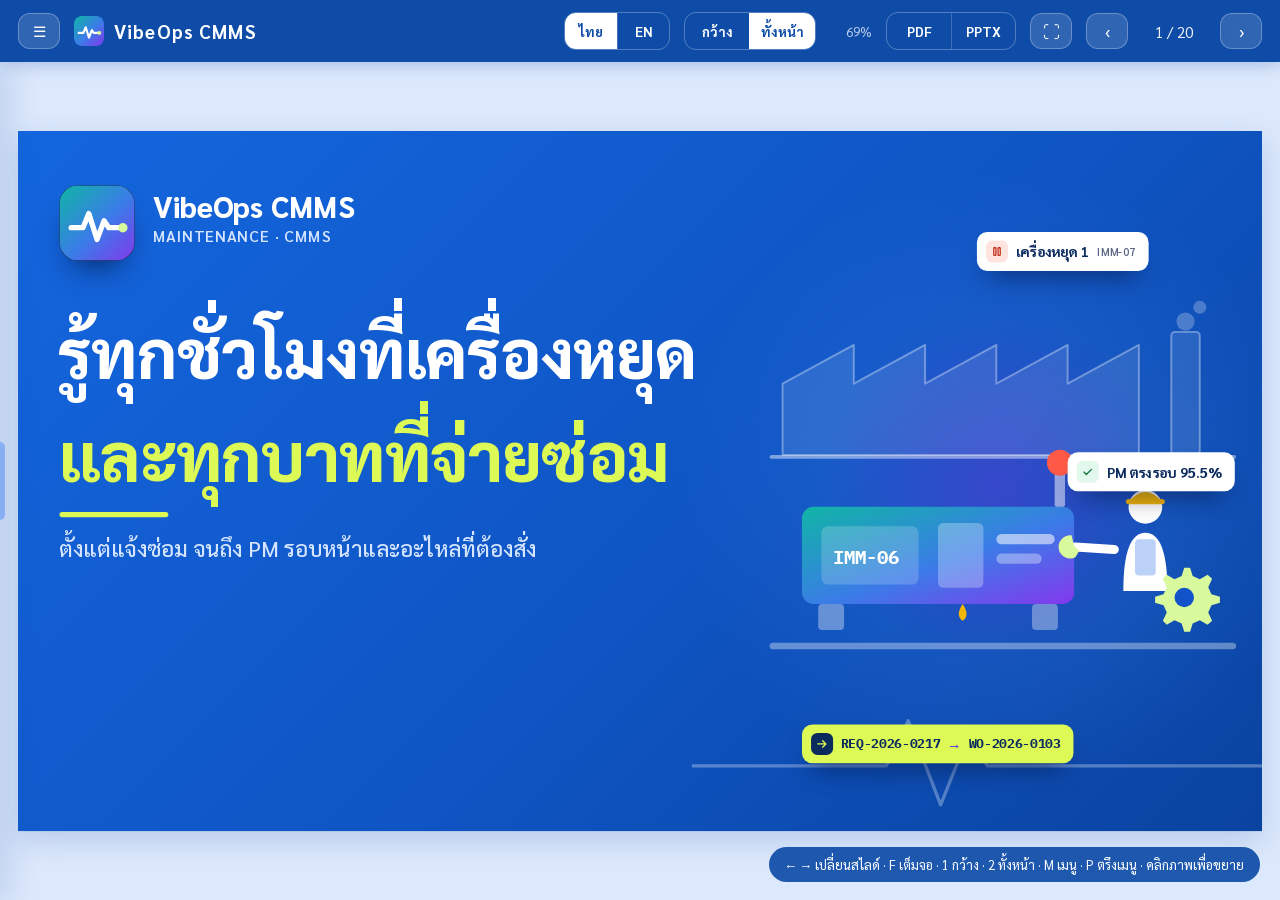
==== commit d3102d65: "slide: แจ้งซ่อมด้วยการสแกน QR · แผน PM เลือกหลายเครื่องตามอาคาร/โซน · ตัดจัดซื้อออก (MRP ออกรายงานส่" ====
--- a/index.html
+++ b/index.html
@@ -256,7 +256,7 @@
 .cta .box{flex:0 0 auto;background:#DDF956;color:#3D4F06;border-radius:16px;padding:16px 30px;
      font-size:21px;font-weight:800;box-shadow:0 10px 26px -8px rgba(0,0,0,.35)}
 
-/* ════════════ CSS จอมือถือ BESIDE Mobile (ยกจากคลังหน้าจอ · CI เดียวกัน) ════════════ */
+
 .frame{background:linear-gradient(160deg,#213247,#0F1B2D 55%);border-radius:30px;padding:11px;
   box-shadow:0 2px 3px rgba(0,0,0,.28),0 26px 46px -24px rgba(11,71,160,.5),inset 0 1px 0 rgba(255,255,255,.09)}
 :root{
@@ -1374,7 +1374,7 @@
     <button data-m="width" title="เต็มความกว้าง (1)">กว้าง</button><button data-m="page" title="เห็นทั้งหน้าในจอเดียว (2)">ทั้งหน้า</button>
   </span>
   <span id="zpc" title="ขนาดที่แสดงอยู่"></span>
-  
+  <span id="dl"><a href="export/cmms-pitch-th.pdf" data-ext="pdf" download title="ดาวน์โหลด PDF หน้าตาเหมือนในจอ">PDF</a><a href="export/cmms-pitch-th.pptx" data-ext="pptx" download title="ดาวน์โหลด PowerPoint">PPTX</a></span>
   <button id="fs" title="เต็มจอ (F)">⛶</button>
   <button id="prev" title="ก่อนหน้า (←)">‹</button>
   <span class="count" id="count"></span>
@@ -1397,9 +1397,9 @@
     <div class="nsec">ลูกค้าได้อะไร</div>
     <a href="#n7-features"><span class="idx">4</span><span class="txt"><span class="nm">Features</span><span class="cd">ฟีเจอร์แยกตามโมดูล</span></span></a>
     <div class="nsec">Flow การทำงาน</div>
-    <a href="#n7-flow"><span class="idx">5</span><span class="txt"><span class="nm">Flow 8 ขั้น</span><span class="cd">แจ้งซ่อมถึงรายงาน</span></span></a>
+    <a href="#n7-flow"><span class="idx">5</span><span class="txt"><span class="nm">Flow 7 ขั้น</span><span class="cd">แจ้งซ่อมถึงรายงาน</span></span></a>
     <a href="#n7-loc"><span class="idx">6</span><span class="txt"><span class="nm">ผังที่ตั้งหลายชั้น</span><span class="cd">อาคาร › โซน › ไลน์ › เครื่อง</span></span></a>
-    <a href="#n7-s1p"><span class="idx">7</span><span class="txt"><span class="nm">แจ้งซ่อมบนมือถือ</span><span class="cd">QR · ที่ตั้ง · รูปเสียง · ผลกระทบ</span></span></a>
+    <a href="#n7-s1p"><span class="idx">7</span><span class="txt"><span class="nm">แจ้งซ่อมบนมือถือ</span><span class="cd">สแกน QR · รูปเสียง · ผลกระทบ</span></span></a>
     <a href="#n7-s1d"><span class="idx">8</span><span class="txt"><span class="nm">แจ้งซ่อมบนคอม</span><span class="cd">ฟอร์มทีละขั้น</span></span></a>
     <a href="#n7-s2a"><span class="idx">9</span><span class="txt"><span class="nm">คิวคัดกรอง</span><span class="cd">หัวหน้าเห็นทุกเรื่องในจอเดียว</span></span></a>
     <a href="#n7-s2b"><span class="idx">10</span><span class="txt"><span class="nm">งานของทีมวันนี้</span><span class="cd">สถานะทุกใบงานในคิวเดียว</span></span></a>
@@ -1409,13 +1409,12 @@
     <a href="#n7-s5b"><span class="idx">14</span><span class="txt"><span class="nm">PM · ระบบเดินรอบ</span><span class="cd">พยากรณ์ 12 รอบ</span></span></a>
     <a href="#n7-s5c"><span class="idx">15</span><span class="txt"><span class="nm">PM · เช็กลิสต์</span><span class="cd">แม่แบบมีเวอร์ชัน</span></span></a>
     <a href="#n7-s6"><span class="idx">16</span><span class="txt"><span class="nm">MRP อะไหล่</span><span class="cd">สั่งอะไร เมื่อไร</span></span></a>
-    <a href="#n7-s7"><span class="idx">17</span><span class="txt"><span class="nm">ใบขอซื้อในระบบเดิม</span><span class="cd">PR → PO → รับของ</span></span></a>
-    <a href="#n7-s8a"><span class="idx">18</span><span class="txt"><span class="nm">แดชบอร์ดซ่อมบำรุง</span><span class="cd">MTBF MTTR PM ตรงรอบ</span></span></a>
-    <a href="#n7-s8b"><span class="idx">19</span><span class="txt"><span class="nm">ต้นทุนงานซ่อม</span><span class="cd">ค่าแรง อะไหล่ จ้างนอก</span></span></a>
+    <a href="#n7-s8a"><span class="idx">17</span><span class="txt"><span class="nm">แดชบอร์ดซ่อมบำรุง</span><span class="cd">MTBF MTTR PM ตรงรอบ</span></span></a>
+    <a href="#n7-s8b"><span class="idx">18</span><span class="txt"><span class="nm">ต้นทุนงานซ่อม</span><span class="cd">ค่าแรง อะไหล่ จ้างนอก</span></span></a>
     <div class="nsec">ใช้บนโทรศัพท์</div>
-    <a href="#n7-mob"><span class="idx">20</span><span class="txt"><span class="nm">บนโทรศัพท์ทุกบทบาท</span><span class="cd">หัวหน้า คลัง ผู้แจ้ง</span></span></a>
+    <a href="#n7-mob"><span class="idx">19</span><span class="txt"><span class="nm">บนโทรศัพท์ทุกบทบาท</span><span class="cd">หัวหน้า คลัง ผู้แจ้ง</span></span></a>
     <div class="nsec">ขั้นต่อไป</div>
-    <a href="#n7-close"><span class="idx">21</span><span class="txt"><span class="nm">ติดต่อเรา</span><span class="cd">ขอบคุณ</span></span></a>
+    <a href="#n7-close"><span class="idx">20</span><span class="txt"><span class="nm">ติดต่อเรา</span><span class="cd">ขอบคุณ</span></span></a>
   </nav>
 
   <main>
@@ -1541,7 +1540,7 @@
 <ul><li><span>แผน PM ตามวัน /<br>ชั่วโมงเครื่อง</span></li><li><span>ระดับงาน<br>รายเดือน–รายปี</span></li><li><span>เช็กลิสต์ตาม<br>เครื่อง × ความถี่</span></li><li><span>BOM ต่อรอบ</span></li><li><span>ปฏิทิน PM</span></li><li><span>พยากรณ์ 12 รอบ</span></li><li><span>บันทึกมิเตอร์</span></li></ul>
 <div class="bn"><span>PM ตรงรอบ ไม่หลุด</span></div></div>
 <div class="c a-up" style="--d:0.95s"><div class="hd"><span class="ic"><svg viewBox="0 0 24 24"><path d="M21 8l-9-5-9 5v8l9 5 9-5z"/><path d="M3 8l9 5 9-5M12 13v8"/></svg></span><span class="no">04</span><b>Spare Parts &amp; MRP</b><small>อะไหล่</small></div>
-<ul><li><span>BOM ประจำเครื่อง</span></li><li><span>MRP ล่วงหน้า<br>12 สัปดาห์</span></li><li><span>ขั้นต่ำ &amp; จุดสั่งซื้อ</span></li><li><span>ใบขอซื้อ PR <span class="tg">VibeOps</span></span></li><li><span>เบิก / คืน <span class="tg">VibeOps</span></span></li><li><span>งานจ้างนอก</span></li></ul>
+<ul><li><span>BOM ประจำเครื่อง</span></li><li><span>MRP ล่วงหน้า<br>12 สัปดาห์</span></li><li><span>ขั้นต่ำ &amp; จุดสั่งซื้อ</span></li><li><span>รายงานสั่งซื้อ<br>ส่งจัดซื้อโรงงาน</span></li><li><span>เบิก / คืน <span class="tg">VibeOps</span></span></li><li><span>งานจ้างนอก</span></li></ul>
 <div class="bn"><span>รู้ว่าต้องซื้ออะไร เมื่อไร</span></div></div>
 <div class="c a-up" style="--d:1.15s"><div class="hd"><span class="ic"><svg viewBox="0 0 24 24"><path d="M3 21V10l5 3V10l5 3V6l8 4v11z"/><path d="M3 21h18M8 17h1M12 17h1M16 17h1"/></svg></span><span class="no">05</span><b>Asset &amp; Location</b><small>เครื่องและสถานที่</small></div>
 <ul><li><span>ทะเบียนเครื่องจักร</span></li><li><span>ผังสถานที่หลายชั้น</span></li><li><span>ป้าย QR</span></li><li><span>ประวัติเครื่อง</span></li><li><span>ทีม / กะ / ช่าง</span></li><li><span>ผู้รับเหมา</span></li></ul>
@@ -1550,21 +1549,21 @@
 <ul><li><span>แดชบอร์ด</span></li><li><span>MTBF / MTTR</span></li><li><span>ความพร้อมใช้เครื่อง</span></li><li><span>PM ตรงเวลา</span></li><li><span>อาการที่เจอบ่อย</span></li><li><span>ต้นทุนงานซ่อม</span></li><li><span>เวลาเครื่องหยุด<br>จากฝั่งผลิต</span></li></ul>
 <div class="bn"><span>ตัดสินใจด้วยตัวเลขจริง</span></div></div>
 </div>
-<div class="ft-lg a-up" style="--d:1.6s"><span><i>●</i>ทำใน VibeOps CMMS</span><span><span class="tg">VibeOps</span>ใช้โปรแกรมเดิมของ VibeOps (จัดซื้อ · คลัง)</span></div>
+<div class="ft-lg a-up" style="--d:1.6s"><span><i>●</i>ทำใน VibeOps CMMS</span><span><span class="tg">VibeOps</span>ใช้โปรแกรมเดิมของ VibeOps (เบิก · คืน คลัง)</span></div>
 </div></div></div>
 <div class="slidewrap"><div class="sheet f5 n7" data-key="n7-flow"><div class="vs">
 <style>
-/* n7-flow · เส้นทางเคสเดียว 8 ขั้น (19 พ.ย. 2026) — ใช้เฉพาะสไลด์นี้ */
+/* n7-flow · เส้นทางเคสเดียว 7 ขั้น (19 พ.ย. 2026) — ใช้เฉพาะสไลด์นี้ */
 [data-key="n7-flow"] .jr{position:absolute;left:0;top:0;width:1920px;height:1080px;overflow:visible;pointer-events:none}
 [data-key="n7-flow"] .jr .trk{fill:none;stroke:rgba(255,255,255,.16);stroke-width:16;stroke-linecap:round;stroke-linejoin:round}
 [data-key="n7-flow"] .jr .run{fill:none;stroke:#DDF956;stroke-width:6;stroke-linecap:round;stroke-dasharray:100;animation:f5draw 3.6s linear both;animation-delay:.5s}
 [data-key="n7-flow"] .jr .pm{fill:none;stroke:#DDF956;stroke-width:3.5;stroke-dasharray:4 12;stroke-linecap:round;opacity:.9}
 [data-key="n7-flow"] .dot{position:absolute;left:0;top:0;width:26px;height:26px;border-radius:50%;background:#DDF956;
   box-shadow:0 0 0 7px rgba(221,249,86,.28),0 6px 14px rgba(0,10,50,.45);
-  offset-path:path('M 336 480 L 1680 480 C 1868 480 1868 770 1680 770 L 420 770');offset-rotate:0deg;
+  offset-path:path('M 336 480 L 1680 480 C 1868 480 1868 770 1680 770 L 560 770');offset-rotate:0deg;
   animation:n7fRun 3.6s linear both,n7fEnd 3.9s linear both;animation-delay:.5s,.5s}
 [data-key="n7-flow"] .dot.pmd{width:16px;height:16px;box-shadow:0 0 0 5px rgba(221,249,86,.25);
-  offset-path:path('M 420 708 C 560 596 1540 596 1680 708');offset-rotate:0deg;animation:n7fRun 2.6s cubic-bezier(.45,0,.2,1) infinite,f5fade .4s ease-out both;animation-delay:4.3s,4.3s}
+  offset-path:path('M 560 708 C 700 596 1540 596 1680 708');offset-rotate:0deg;animation:n7fRun 2.6s cubic-bezier(.45,0,.2,1) infinite,f5fade .4s ease-out both;animation-delay:4.3s,4.3s}
 @keyframes n7fRun{from{offset-distance:0%}to{offset-distance:100%}}
 @keyframes n7fEnd{0%,92%{opacity:1}100%{opacity:0}}
 html.cap [data-key="n7-flow"] .dot:not(.pmd){offset-distance:100%}
@@ -1628,15 +1627,15 @@
 </defs></svg>
 
 <div class="n7-eb a-up" style="--d:.05s">Flow การทำงาน</div>
-<div class="n7-h a-up" style="--d:.15s">เครื่องเสียหนึ่งครั้ง เดินผ่าน 8 ขั้น</div>
+<div class="n7-h a-up" style="--d:.15s">เครื่องเสียหนึ่งครั้ง เดินผ่าน 7 ขั้น</div>
 <div class="n7-sub a-up" style="--d:.25s">ตามเคสจริงหนึ่งเคส ข้อมูลส่งต่อเองทุกขั้น ไม่ต้องพิมพ์ซ้ำ</div>
 
 <!-- เส้นทาง -->
 <svg class="jr" viewBox="0 0 1920 1080" aria-hidden="true">
   <defs><marker id="n7f-ah" viewBox="0 0 10 10" refX="5" refY="5" markerWidth="5" markerHeight="5" orient="auto-start-reverse"><path d="M1 1 9 5 1 9z" fill="#DDF956"/></marker></defs>
-  <path class="trk a-fade" style="--d:.3s" d="M 336 480 L 1680 480 C 1868 480 1868 770 1680 770 L 420 770"/>
-  <path class="run" pathLength="100" d="M 336 480 L 1680 480 C 1868 480 1868 770 1680 770 L 420 770"/>
-  <path class="pm a-fade" style="--d:4.2s" marker-end="url(#n7f-ah)" d="M 420 708 C 560 596 1540 596 1672 702"/>
+  <path class="trk a-fade" style="--d:.3s" d="M 336 480 L 1680 480 C 1868 480 1868 770 1680 770 L 560 770"/>
+  <path class="run" pathLength="100" d="M 336 480 L 1680 480 C 1868 480 1868 770 1680 770 L 560 770"/>
+  <path class="pm a-fade" style="--d:4.2s" marker-end="url(#n7f-ah)" d="M 560 708 C 700 596 1540 596 1672 702"/>
 </svg>
 
 <!-- หมุดเริ่ม -->
@@ -1659,14 +1658,12 @@
 <div class="nd pv a-pop" style="left:1680px;top:770px;--d:2.75s"><svg><use href="#n7f-i5"/></svg><span class="no">5</span></div>
 <div class="lb dn a-up" style="left:1680px;--d:2.82s"><b>แผน PM</b><div class="who"><span>หัวหน้า</span><i title="คอม"><svg><use href="#n7f-pc"/></svg></i></div><div class="art th">เปลี่ยนซีล ทุก 3 เดือน</div></div>
 
-<div class="nd pv a-pop" style="left:1260px;top:770px;--d:3.25s"><svg><use href="#n7f-i6"/></svg><span class="no">6</span></div>
-<div class="lb dn a-up" style="left:1260px;--d:3.32s"><b>MRP อะไหล่</b><div class="who"><span>คลัง</span><i title="คอม"><svg><use href="#n7f-pc"/></svg></i></div><div class="art th">ซีล ×4 · สั่งภายใน 7 ธ.ค.</div></div>
-
-<div class="nd pv a-pop" style="left:840px;top:770px;--d:3.75s"><svg><use href="#n7f-i7"/></svg><span class="no">7</span></div>
-<div class="lb dn a-up" style="left:840px;--d:3.82s"><b>ขอซื้อในระบบเดิม</b><div class="who"><span>จัดซื้อ</span><i title="คอม"><svg><use href="#n7f-pc"/></svg></i></div><div class="art">PR-2026-0006</div></div>
-
-<div class="nd pv a-pop" style="left:420px;top:770px;--d:4.1s"><svg><use href="#n7f-i8"/></svg><span class="no">8</span></div>
-<div class="lb dn a-up" style="left:420px;--d:4.17s"><b>รายงาน</b><div class="who"><span>ผู้จัดการ</span><i title="คอม"><svg><use href="#n7f-pc"/></svg></i></div><div class="art"><span>MTTR 2.4</span> <span style="font-family:Sarabun">ชม.</span></div></div>
+<div class="nd pv a-pop" style="left:1120px;top:770px;--d:3.25s"><svg><use href="#n7f-i6"/></svg><span class="no">6</span></div>
+<div class="lb dn a-up" style="left:1120px;--d:3.32s"><b>MRP อะไหล่</b><div class="who"><span>คลัง</span><span>ส่งจัดซื้อ</span><i title="คอม"><svg><use href="#n7f-pc"/></svg></i></div><div class="art th">ซีล ×4 · สั่งภายใน 7 ธ.ค.</div></div>
+
+
+<div class="nd pv a-pop" style="left:560px;top:770px;--d:3.75s"><svg><use href="#n7f-i8"/></svg><span class="no">7</span></div>
+<div class="lb dn a-up" style="left:560px;--d:3.82s"><b>รายงาน</b><div class="who"><span>ผู้จัดการ</span><i title="คอม"><svg><use href="#n7f-pc"/></svg></i></div><div class="art"><span>MTTR 2.4</span> <span style="font-family:Sarabun">ชม.</span></div></div>
 
 <!-- วน PM -->
 <div class="pmt a-pop" style="--d:4.3s"><svg><use href="#n7f-loop"/></svg>PM ป้องกันครั้งหน้า</div>
@@ -1680,43 +1677,40 @@
 <div class="n7-eb a-up" style="--d:.05s">ผังที่ตั้ง</div><div class="n7-h a-up" style="--d:.15s">ทุกเครื่องมีที่อยู่ หาได้ทีละชั้น</div><div class="n7-sub a-up" style="--d:.25s">อาคาร › โซน › ไลน์ › เครื่อง · ทุกจุดมีทีมรับผิดชอบ</div><div class="lv-unit lv-win a-win" style="left:64px;top:228px;width:1300px;--d:0.35s"><div class="tb"><i></i><i></i><i></i><span>หน้าจอจำลอง · ข้อมูลตัวอย่าง</span></div><iframe data-live src="embed/live/desk-locations.html" width="1300" height="731" title="หน้าจอจำลอง · ข้อมูลตัวอย่าง" loading="eager"></iframe></div><div class="lv-calls" style="left:1400px;top:236px;width:456px"><div class="c a-up" data-lv="0:0-2" style="--d:0.50s"><i>1</i><div><b>ผังหลายชั้น</b><span>กางอาคาร โซน ไลน์ ลงไปทีละชั้น</span></div></div><div class="c a-up" data-lv="0:3-4" style="--d:0.70s"><i>2</i><div><b>เห็นเครื่องและงานในจุดนั้น</b><span>ไลน์ 2 มีเครื่องอะไร งานเปิดกี่เรื่อง</span></div></div><div class="c a-up" data-lv="0:5-6" style="--d:0.90s"><i>3</i><div><b>สถานะไหลขึ้นถึงอาคาร</b><span>เครื่องหยุดเห็นแดงทั้งสาย · ส่งถึงทีมที่ดูแลเอง</span></div></div></div><div class="lv-cap a-up" style="left:1400px;top:846px;width:456px;--d:.8s"><span class="n">0</span><span class="t"></span><span class="of"></span></div><div class="lv-foot a-fade" style="--d:.6s">หน้าจอจำลอง · ข้อมูลตัวอย่าง</div>
 </div></div></div>
 <div class="slidewrap"><div class="sheet f5 n7" data-key="n7-s1p"><div class="vs">
-<div class="n7-eb a-up" style="--d:.05s"><span class="no">1/8</span>แจ้งซ่อม</div><div class="n7-h a-up" style="--d:.15s">แจ้งได้ในราว 30 วินาที</div><div class="n7-sub a-up" style="--d:.25s">ไม่ต้องจำรหัสเครื่อง ไม่ต้องไล่รายการยาว</div><div class="n7-trk a-fade" style="--d:.1s"><i class="on" title="แจ้งซ่อม">1</i><i class="" title="คัดกรอง">2</i><i class="" title="ช่างทำงาน">3</i><i class="" title="ปิดงาน">4</i><i class="" title="PM">5</i><i class="" title="MRP">6</i><i class="" title="ขอซื้อ">7</i><i class="" title="รายงาน">8</i></div><div class="lv-unit lv-ph a-up" style="left:150px;top:216px;width:422px;height:830px;--d:0.35s"><iframe data-live src="embed/live/phone-requester.html?range=0-7&nocap" width="422" height="830" title="หน้าจอโทรศัพท์จำลอง" loading="eager"></iframe></div><div class="lv-role a-up" style="left:720px;top:236px;--d:.4s">ผู้แจ้ง · ฝ่ายผลิต</div><div class="lv-calls big" style="left:700px;top:300px;width:1100px"><div class="c a-up" data-lv="0:0-2" style="--d:0.50s"><i>1</i><div><b>ที่ไหน</b><span>สแกน QR ที่เครื่อง หรือเลือก อาคาร › โซน › จุด</span></div></div><div class="c a-up" data-lv="0:3-5" style="--d:0.70s"><i>2</i><div><b>อะไรเสีย · อาการ · รูป</b><span>แจ้งได้ทั้งเครื่องจักร หลอดไฟ อาคาร · รูปมีเวลาและจุดให้เอง</span></div></div><div class="c a-up" data-lv="0:6-7" style="--d:0.90s"><i>3</i><div><b>ผลกระทบ แล้วส่ง</b><span>ระบบเสนอความด่วนให้หัวหน้า ผู้แจ้งไม่ต้องเลือกเอง</span></div></div></div><div class="lv-cap a-up" style="left:700px;top:846px;width:1100px;--d:.8s"><span class="n">0</span><span class="t"></span><span class="of"></span></div><div class="lv-foot a-fade" style="--d:.6s">หน้าจอจำลอง · ข้อมูลตัวอย่าง</div>
+<div class="n7-eb a-up" style="--d:.05s"><span class="no">1/7</span>แจ้งซ่อม</div><div class="n7-h a-up" style="--d:.15s">แจ้งได้ในราว 30 วินาที</div><div class="n7-sub a-up" style="--d:.25s">สแกน QR ที่เครื่อง ไม่ต้องจำรหัส ไม่ต้องเลือกเครื่อง</div><div class="n7-trk a-fade" style="--d:.1s"><i class="on" title="แจ้งซ่อม">1</i><i class="" title="คัดกรอง">2</i><i class="" title="ช่างทำงาน">3</i><i class="" title="ปิดงาน">4</i><i class="" title="PM">5</i><i class="" title="MRP">6</i><i class="" title="รายงาน">7</i></div><div class="lv-unit lv-ph a-up" style="left:150px;top:216px;width:422px;height:830px;--d:0.35s"><iframe data-live src="embed/live/phone-requester.html?range=0-7&nocap" width="422" height="830" title="หน้าจอโทรศัพท์จำลอง" loading="eager"></iframe></div><div class="lv-role a-up" style="left:720px;top:236px;--d:.4s">ผู้แจ้ง · ฝ่ายผลิต</div><div class="lv-calls big" style="left:700px;top:300px;width:1100px"><div class="c a-up" data-lv="0:0-3" style="--d:0.50s"><i>1</i><div><b>สแกน QR ที่เครื่อง</b><span>ได้เครื่องและที่ตั้งทันที ไม่ต้องเลือกเครื่องเอง · ไม่มี QR ก็เลือก อาคาร › โซน › จุด ได้</span></div></div><div class="c a-up" data-lv="0:4-5" style="--d:0.70s"><i>2</i><div><b>อาการ · รูป · เสียง</b><span>แตะอาการ พิมพ์หรือพูดเพิ่ม · รูปมีเวลาและจุดให้เอง</span></div></div><div class="c a-up" data-lv="0:6-7" style="--d:0.90s"><i>3</i><div><b>ผลกระทบ แล้วส่ง</b><span>ระบบเสนอความด่วนให้หัวหน้า ผู้แจ้งไม่ต้องเลือกเอง</span></div></div></div><div class="lv-cap a-up" style="left:700px;top:846px;width:1100px;--d:.8s"><span class="n">0</span><span class="t"></span><span class="of"></span></div><div class="lv-foot a-fade" style="--d:.6s">หน้าจอจำลอง · ข้อมูลตัวอย่าง</div>
 </div></div></div>
 <div class="slidewrap"><div class="sheet f5 n7" data-key="n7-s1d"><div class="vs">
-<div class="n7-eb a-up" style="--d:.05s"><span class="no">1/8</span>แจ้งซ่อม</div><div class="n7-h a-up" style="--d:.15s">บนคอมก็ขั้นตอนเดียวกัน</div><div class="n7-sub a-up" style="--d:.25s">สำนักงาน หัวหน้ากะ แจ้งจากโต๊ะได้</div><div class="n7-trk a-fade" style="--d:.1s"><i class="on" title="แจ้งซ่อม">1</i><i class="" title="คัดกรอง">2</i><i class="" title="ช่างทำงาน">3</i><i class="" title="ปิดงาน">4</i><i class="" title="PM">5</i><i class="" title="MRP">6</i><i class="" title="ขอซื้อ">7</i><i class="" title="รายงาน">8</i></div><div class="lv-unit lv-win a-win" style="left:64px;top:228px;width:1300px;--d:0.35s"><div class="tb"><i></i><i></i><i></i><span>หน้าจอจำลอง · ข้อมูลตัวอย่าง</span></div><iframe data-live src="embed/live/desk-request.html" width="1300" height="731" title="หน้าจอจำลอง · ข้อมูลตัวอย่าง" loading="eager"></iframe></div><div class="lv-calls" style="left:1400px;top:236px;width:456px"><div class="c a-up" data-lv="0:0-2" style="--d:0.50s"><i>1</i><div><b>ทีละขั้น ไม่หลง</b><span>ที่ไหน › อะไรเสีย · เหลือเฉพาะเครื่องในไลน์นั้น</span></div></div><div class="c a-up" data-lv="0:3-5" style="--d:0.70s"><i>2</i><div><b>อาการ รูป ผลกระทบ</b><span>ระบบเสนอความเร่งด่วนเอง</span></div></div><div class="c a-up" data-lv="0:6-7" style="--d:0.90s"><i>3</i><div><b>ตรวจแล้วส่ง</b><span>ได้เลข RQ-2026-0217 ถึงทีมซ่อมทันที</span></div></div></div><div class="lv-cap a-up" style="left:1400px;top:846px;width:456px;--d:.8s"><span class="n">0</span><span class="t"></span><span class="of"></span></div><div class="lv-foot a-fade" style="--d:.6s">หน้าจอจำลอง · ข้อมูลตัวอย่าง</div>
+<div class="n7-eb a-up" style="--d:.05s"><span class="no">1/7</span>แจ้งซ่อม</div><div class="n7-h a-up" style="--d:.15s">บนคอมก็ขั้นตอนเดียวกัน</div><div class="n7-sub a-up" style="--d:.25s">สำนักงาน หัวหน้ากะ แจ้งจากโต๊ะได้</div><div class="n7-trk a-fade" style="--d:.1s"><i class="on" title="แจ้งซ่อม">1</i><i class="" title="คัดกรอง">2</i><i class="" title="ช่างทำงาน">3</i><i class="" title="ปิดงาน">4</i><i class="" title="PM">5</i><i class="" title="MRP">6</i><i class="" title="รายงาน">7</i></div><div class="lv-unit lv-win a-win" style="left:64px;top:228px;width:1300px;--d:0.35s"><div class="tb"><i></i><i></i><i></i><span>หน้าจอจำลอง · ข้อมูลตัวอย่าง</span></div><iframe data-live src="embed/live/desk-request.html" width="1300" height="731" title="หน้าจอจำลอง · ข้อมูลตัวอย่าง" loading="eager"></iframe></div><div class="lv-calls" style="left:1400px;top:236px;width:456px"><div class="c a-up" data-lv="0:0-2" style="--d:0.50s"><i>1</i><div><b>ทีละขั้น ไม่หลง</b><span>ที่ไหน › อะไรเสีย · เหลือเฉพาะเครื่องในไลน์นั้น</span></div></div><div class="c a-up" data-lv="0:3-5" style="--d:0.70s"><i>2</i><div><b>อาการ รูป ผลกระทบ</b><span>ระบบเสนอความเร่งด่วนเอง</span></div></div><div class="c a-up" data-lv="0:6-7" style="--d:0.90s"><i>3</i><div><b>ตรวจแล้วส่ง</b><span>ได้เลข RQ-2026-0217 ถึงทีมซ่อมทันที</span></div></div></div><div class="lv-cap a-up" style="left:1400px;top:846px;width:456px;--d:.8s"><span class="n">0</span><span class="t"></span><span class="of"></span></div><div class="lv-foot a-fade" style="--d:.6s">หน้าจอจำลอง · ข้อมูลตัวอย่าง</div>
 </div></div></div>
 <div class="slidewrap"><div class="sheet f5 n7" data-key="n7-s2a"><div class="vs">
-<div class="n7-eb a-up" style="--d:.05s"><span class="no">2/8</span>คัดกรอง</div><div class="n7-h a-up" style="--d:.15s">เรื่องที่ต้องตัดสินใจ อยู่ในคิวเดียว</div><div class="n7-sub a-up" style="--d:.25s">ตัดสินใจจากข้อมูลครบ แล้วจ่ายงานในจอเดียว</div><div class="n7-trk a-fade" style="--d:.1s"><i class="done" title="แจ้งซ่อม">1</i><i class="on" title="คัดกรอง">2</i><i class="" title="ช่างทำงาน">3</i><i class="" title="ปิดงาน">4</i><i class="" title="PM">5</i><i class="" title="MRP">6</i><i class="" title="ขอซื้อ">7</i><i class="" title="รายงาน">8</i></div><div class="lv-unit lv-win a-win" style="left:64px;top:228px;width:1300px;--d:0.35s"><div class="tb"><i></i><i></i><i></i><span>หน้าจอจำลอง · ข้อมูลตัวอย่าง</span></div><iframe data-live src="embed/live/desk-triage.html" width="1300" height="731" title="หน้าจอจำลอง · ข้อมูลตัวอย่าง" loading="eager"></iframe></div><div class="lv-calls" style="left:1400px;top:236px;width:456px"><div class="c a-up" data-lv="0:0-1" style="--d:0.50s"><i>1</i><div><b>ทุกเรื่องที่ยังไม่มีคนรับ</b><span>เรียงตามความด่วนและเวลารอ</span></div></div><div class="c a-up" data-lv="0:2-4" style="--d:0.70s"><i>2</i><div><b>ข้อมูลครบก่อนตัดสิน</b><span>รูป เครื่อง ตำแหน่ง ทีม ความด่วนปรับได้</span></div></div><div class="c a-up" data-lv="0:5-6" style="--d:0.90s"><i>3</i><div><b>เลือกช่างจากภาระงาน</b><span>อนุมัติแล้วเป็นใบงาน ส่งถึงมือถือช่าง</span></div></div></div><div class="lv-cap a-up" style="left:1400px;top:846px;width:456px;--d:.8s"><span class="n">0</span><span class="t"></span><span class="of"></span></div><div class="lv-foot a-fade" style="--d:.6s">หน้าจอจำลอง · ข้อมูลตัวอย่าง</div>
+<div class="n7-eb a-up" style="--d:.05s"><span class="no">2/7</span>คัดกรอง</div><div class="n7-h a-up" style="--d:.15s">เรื่องที่ต้องตัดสินใจ อยู่ในคิวเดียว</div><div class="n7-sub a-up" style="--d:.25s">ตัดสินใจจากข้อมูลครบ แล้วจ่ายงานในจอเดียว</div><div class="n7-trk a-fade" style="--d:.1s"><i class="done" title="แจ้งซ่อม">1</i><i class="on" title="คัดกรอง">2</i><i class="" title="ช่างทำงาน">3</i><i class="" title="ปิดงาน">4</i><i class="" title="PM">5</i><i class="" title="MRP">6</i><i class="" title="รายงาน">7</i></div><div class="lv-unit lv-win a-win" style="left:64px;top:228px;width:1300px;--d:0.35s"><div class="tb"><i></i><i></i><i></i><span>หน้าจอจำลอง · ข้อมูลตัวอย่าง</span></div><iframe data-live src="embed/live/desk-triage.html" width="1300" height="731" title="หน้าจอจำลอง · ข้อมูลตัวอย่าง" loading="eager"></iframe></div><div class="lv-calls" style="left:1400px;top:236px;width:456px"><div class="c a-up" data-lv="0:0-1" style="--d:0.50s"><i>1</i><div><b>ทุกเรื่องที่ยังไม่มีคนรับ</b><span>เรียงตามความด่วนและเวลารอ</span></div></div><div class="c a-up" data-lv="0:2-4" style="--d:0.70s"><i>2</i><div><b>ข้อมูลครบก่อนตัดสิน</b><span>รูป เครื่อง ตำแหน่ง ทีม ความด่วนปรับได้</span></div></div><div class="c a-up" data-lv="0:5-6" style="--d:0.90s"><i>3</i><div><b>เลือกช่างจากภาระงาน</b><span>อนุมัติแล้วเป็นใบงาน ส่งถึงมือถือช่าง</span></div></div></div><div class="lv-cap a-up" style="left:1400px;top:846px;width:456px;--d:.8s"><span class="n">0</span><span class="t"></span><span class="of"></span></div><div class="lv-foot a-fade" style="--d:.6s">หน้าจอจำลอง · ข้อมูลตัวอย่าง</div>
 </div></div></div>
 <div class="slidewrap"><div class="sheet f5 n7" data-key="n7-s2b"><div class="vs">
-<div class="n7-eb a-up" style="--d:.05s"><span class="no">2/8</span>ติดตามงาน</div><div class="n7-h a-up" style="--d:.15s">หัวหน้าเห็นงานทุกใบ ไม่ต้องโทรตาม</div><div class="n7-sub a-up" style="--d:.25s">สถานะเปลี่ยนเองเมื่อช่างกดบนมือถือ</div><div class="n7-trk a-fade" style="--d:.1s"><i class="done" title="แจ้งซ่อม">1</i><i class="on" title="คัดกรอง">2</i><i class="" title="ช่างทำงาน">3</i><i class="" title="ปิดงาน">4</i><i class="" title="PM">5</i><i class="" title="MRP">6</i><i class="" title="ขอซื้อ">7</i><i class="" title="รายงาน">8</i></div><div class="lv-unit lv-win a-win" style="left:64px;top:228px;width:1300px;--d:0.35s"><div class="tb"><i></i><i></i><i></i><span>หน้าจอจำลอง · ข้อมูลตัวอย่าง</span></div><iframe data-live src="embed/live/desk-queue.html" width="1300" height="731" title="หน้าจอจำลอง · ข้อมูลตัวอย่าง" loading="eager"></iframe></div><div class="lv-calls" style="left:1400px;top:236px;width:456px"><div class="c a-up" data-lv="0:0-1" style="--d:0.50s"><i>1</i><div><b>งานวันนี้ในจอเดียว</b><span>รอคัดกรอง เครื่องหยุด เกินกำหนด รอตรวจรับ</span></div></div><div class="c a-up" data-lv="0:2-3" style="--d:0.70s"><i>2</i><div><b>สถานะมาจากมือถือช่าง</b><span>ใบงานใหม่เข้าคิว ช่างเริ่มงาน เห็นทันที</span></div></div><div class="c a-up" data-lv="0:4-5" style="--d:0.90s"><i>3</i><div><b>รอตรวจรับ</b><span>ซ่อมเสร็จแล้ว กดเข้าไปตรวจได้เลย</span></div></div></div><div class="lv-cap a-up" style="left:1400px;top:846px;width:456px;--d:.8s"><span class="n">0</span><span class="t"></span><span class="of"></span></div><div class="lv-foot a-fade" style="--d:.6s">หน้าจอจำลอง · ข้อมูลตัวอย่าง</div>
+<div class="n7-eb a-up" style="--d:.05s"><span class="no">2/7</span>ติดตามงาน</div><div class="n7-h a-up" style="--d:.15s">หัวหน้าเห็นงานทุกใบ ไม่ต้องโทรตาม</div><div class="n7-sub a-up" style="--d:.25s">สถานะเปลี่ยนเองเมื่อช่างกดบนมือถือ</div><div class="n7-trk a-fade" style="--d:.1s"><i class="done" title="แจ้งซ่อม">1</i><i class="on" title="คัดกรอง">2</i><i class="" title="ช่างทำงาน">3</i><i class="" title="ปิดงาน">4</i><i class="" title="PM">5</i><i class="" title="MRP">6</i><i class="" title="รายงาน">7</i></div><div class="lv-unit lv-win a-win" style="left:64px;top:228px;width:1300px;--d:0.35s"><div class="tb"><i></i><i></i><i></i><span>หน้าจอจำลอง · ข้อมูลตัวอย่าง</span></div><iframe data-live src="embed/live/desk-queue.html" width="1300" height="731" title="หน้าจอจำลอง · ข้อมูลตัวอย่าง" loading="eager"></iframe></div><div class="lv-calls" style="left:1400px;top:236px;width:456px"><div class="c a-up" data-lv="0:0-1" style="--d:0.50s"><i>1</i><div><b>งานวันนี้ในจอเดียว</b><span>รอคัดกรอง เครื่องหยุด เกินกำหนด รอตรวจรับ</span></div></div><div class="c a-up" data-lv="0:2-3" style="--d:0.70s"><i>2</i><div><b>สถานะมาจากมือถือช่าง</b><span>ใบงานใหม่เข้าคิว ช่างเริ่มงาน เห็นทันที</span></div></div><div class="c a-up" data-lv="0:4-5" style="--d:0.90s"><i>3</i><div><b>รอตรวจรับ</b><span>ซ่อมเสร็จแล้ว กดเข้าไปตรวจได้เลย</span></div></div></div><div class="lv-cap a-up" style="left:1400px;top:846px;width:456px;--d:.8s"><span class="n">0</span><span class="t"></span><span class="of"></span></div><div class="lv-foot a-fade" style="--d:.6s">หน้าจอจำลอง · ข้อมูลตัวอย่าง</div>
 </div></div></div>
 <div class="slidewrap"><div class="sheet f5 n7" data-key="n7-s3"><div class="vs">
-<div class="n7-eb a-up" style="--d:.05s"><span class="no">3/8</span>ช่างทำงาน</div><div class="n7-h a-up" style="--d:.15s">ช่างทำทีละขั้น บนมือถือเครื่องเดียว</div><div class="n7-sub a-up" style="--d:.25s">ไม่มีเน็ตก็ทำงานต่อได้ ระบบส่งเองเมื่อสัญญาณกลับมา</div><div class="n7-trk a-fade" style="--d:.1s"><i class="done" title="แจ้งซ่อม">1</i><i class="done" title="คัดกรอง">2</i><i class="on" title="ช่างทำงาน">3</i><i class="" title="ปิดงาน">4</i><i class="" title="PM">5</i><i class="" title="MRP">6</i><i class="" title="ขอซื้อ">7</i><i class="" title="รายงาน">8</i></div><div class="lv-unit lv-ph a-up" style="left:150px;top:216px;width:422px;height:830px;--d:0.35s"><iframe data-live src="embed/live/phone-tech.html?range=0-7&nocap" width="422" height="830" title="หน้าจอโทรศัพท์จำลอง" loading="eager"></iframe></div><div class="lv-role a-up" style="left:720px;top:236px;--d:.4s">ช่าง · อนุชา</div><div class="lv-calls big" style="left:700px;top:300px;width:1100px"><div class="c a-up" data-lv="0:0-2" style="--d:0.50s"><i>1</i><div><b>สแกนเครื่อง เริ่มจับเวลา</b><span>เวลาซ่อมเป็นเวลาจริง ไม่ใช่กรอกย้อนหลัง</span></div></div><div class="c a-up" data-lv="0:3-5" style="--d:0.70s"><i>2</i><div><b>เช็กลิสต์ กด “ผ่านหมด”</b><span>ค่าวัดเกินเกณฑ์ ระบบเปิดงานซ่อมต่อเนื่องให้เอง</span></div></div><div class="c a-up" data-lv="0:6-7" style="--d:0.90s"><i>3</i><div><b>มิเตอร์ และเบิกอะไหล่</b><span>ค่ามิเตอร์ตั้งรอบ PM · อะไหล่มาจาก BOM ของชุดที่ซ่อม</span></div></div></div><div class="lv-cap a-up" style="left:700px;top:846px;width:1100px;--d:.8s"><span class="n">0</span><span class="t"></span><span class="of"></span></div><div class="lv-foot a-fade" style="--d:.6s">หน้าจอจำลอง · ข้อมูลตัวอย่าง</div>
+<div class="n7-eb a-up" style="--d:.05s"><span class="no">3/7</span>ช่างทำงาน</div><div class="n7-h a-up" style="--d:.15s">ช่างทำทีละขั้น บนมือถือเครื่องเดียว</div><div class="n7-sub a-up" style="--d:.25s">ไม่มีเน็ตก็ทำงานต่อได้ ระบบส่งเองเมื่อสัญญาณกลับมา</div><div class="n7-trk a-fade" style="--d:.1s"><i class="done" title="แจ้งซ่อม">1</i><i class="done" title="คัดกรอง">2</i><i class="on" title="ช่างทำงาน">3</i><i class="" title="ปิดงาน">4</i><i class="" title="PM">5</i><i class="" title="MRP">6</i><i class="" title="รายงาน">7</i></div><div class="lv-unit lv-ph a-up" style="left:150px;top:216px;width:422px;height:830px;--d:0.35s"><iframe data-live src="embed/live/phone-tech.html?range=0-7&nocap" width="422" height="830" title="หน้าจอโทรศัพท์จำลอง" loading="eager"></iframe></div><div class="lv-role a-up" style="left:720px;top:236px;--d:.4s">ช่าง · อนุชา</div><div class="lv-calls big" style="left:700px;top:300px;width:1100px"><div class="c a-up" data-lv="0:0-2" style="--d:0.50s"><i>1</i><div><b>สแกนเครื่อง เริ่มจับเวลา</b><span>เวลาซ่อมเป็นเวลาจริง ไม่ใช่กรอกย้อนหลัง</span></div></div><div class="c a-up" data-lv="0:3-5" style="--d:0.70s"><i>2</i><div><b>เช็กลิสต์ กด “ผ่านหมด”</b><span>ค่าวัดเกินเกณฑ์ ระบบเปิดงานซ่อมต่อเนื่องให้เอง</span></div></div><div class="c a-up" data-lv="0:6-7" style="--d:0.90s"><i>3</i><div><b>มิเตอร์ และเบิกอะไหล่</b><span>ค่ามิเตอร์ตั้งรอบ PM · อะไหล่มาจาก BOM ของชุดที่ซ่อม</span></div></div></div><div class="lv-cap a-up" style="left:700px;top:846px;width:1100px;--d:.8s"><span class="n">0</span><span class="t"></span><span class="of"></span></div><div class="lv-foot a-fade" style="--d:.6s">หน้าจอจำลอง · ข้อมูลตัวอย่าง</div>
 </div></div></div>
 <div class="slidewrap"><div class="sheet f5 n7" data-key="n7-s4"><div class="vs">
-<div class="n7-eb a-up" style="--d:.05s"><span class="no">4/8</span>ปิดงาน · ตรวจรับ</div><div class="n7-h a-up" style="--d:.15s">ปิดงานครบ ก่อนนับว่าเสร็จ</div><div class="n7-sub a-up" style="--d:.25s">ช่างปิดบนมือถือ › หัวหน้าตรวจรับ › ผู้แจ้งให้คะแนน</div><div class="n7-trk a-fade" style="--d:.1s"><i class="done" title="แจ้งซ่อม">1</i><i class="done" title="คัดกรอง">2</i><i class="done" title="ช่างทำงาน">3</i><i class="on" title="ปิดงาน">4</i><i class="" title="PM">5</i><i class="" title="MRP">6</i><i class="" title="ขอซื้อ">7</i><i class="" title="รายงาน">8</i></div><div class="lv-unit lv-ph a-up" style="left:64px;top:216px;width:422px;height:830px;--d:0.35s"><iframe data-live src="embed/live/phone-tech.html?range=8-9&nocap" width="422" height="830" title="หน้าจอโทรศัพท์จำลอง" loading="eager"></iframe></div><div class="lv-unit lv-win a-win" style="left:520px;top:244px;width:1300px;--d:0.35s"><div class="tb"><i></i><i></i><i></i><span>ใบงาน WO-2026-0103 · หน้าจอจำลอง</span></div><iframe data-live src="embed/live/desk-wo-close.html" width="1300" height="731" title="ใบงาน WO-2026-0103 · หน้าจอจำลอง" loading="eager"></iframe></div><div class="lv-cap a-up" style="left:1000px;top:138px;width:820px;--d:.8s"><span class="n">0</span><span class="t"></span><span class="of"></span></div><div class="lv-foot a-fade" style="--d:.6s">หน้าจอจำลอง · ข้อมูลตัวอย่าง</div>
+<div class="n7-eb a-up" style="--d:.05s"><span class="no">4/7</span>ปิดงาน · ตรวจรับ</div><div class="n7-h a-up" style="--d:.15s">ปิดงานครบ ก่อนนับว่าเสร็จ</div><div class="n7-sub a-up" style="--d:.25s">ช่างปิดบนมือถือ › หัวหน้าตรวจรับ › ผู้แจ้งให้คะแนน</div><div class="n7-trk a-fade" style="--d:.1s"><i class="done" title="แจ้งซ่อม">1</i><i class="done" title="คัดกรอง">2</i><i class="done" title="ช่างทำงาน">3</i><i class="on" title="ปิดงาน">4</i><i class="" title="PM">5</i><i class="" title="MRP">6</i><i class="" title="รายงาน">7</i></div><div class="lv-unit lv-ph a-up" style="left:64px;top:216px;width:422px;height:830px;--d:0.35s"><iframe data-live src="embed/live/phone-tech.html?range=8-9&nocap" width="422" height="830" title="หน้าจอโทรศัพท์จำลอง" loading="eager"></iframe></div><div class="lv-unit lv-win a-win" style="left:520px;top:244px;width:1300px;--d:0.35s"><div class="tb"><i></i><i></i><i></i><span>ใบงาน WO-2026-0103 · หน้าจอจำลอง</span></div><iframe data-live src="embed/live/desk-wo-close.html" width="1300" height="731" title="ใบงาน WO-2026-0103 · หน้าจอจำลอง" loading="eager"></iframe></div><div class="lv-cap a-up" style="left:1000px;top:138px;width:820px;--d:.8s"><span class="n">0</span><span class="t"></span><span class="of"></span></div><div class="lv-foot a-fade" style="--d:.6s">หน้าจอจำลอง · ข้อมูลตัวอย่าง</div>
 </div></div></div>
 <div class="slidewrap"><div class="sheet f5 n7" data-key="n7-s5a"><div class="vs">
-<div class="n7-eb a-up" style="--d:.05s"><span class="no">5/8</span>PM · แยกโมดูล</div><div class="n7-h a-up" style="--d:.15s">ตั้งแผน PM ครั้งเดียว ระบบเดินรอบให้</div><div class="n7-sub a-up" style="--d:.25s">งานหลายระดับ เช็กลิสต์ และอะไหล่ต่อรอบ ในแผนเดียว</div><div class="n7-trk a-fade" style="--d:.1s"><i class="done" title="แจ้งซ่อม">1</i><i class="done" title="คัดกรอง">2</i><i class="done" title="ช่างทำงาน">3</i><i class="done" title="ปิดงาน">4</i><i class="on" title="PM">5</i><i class="" title="MRP">6</i><i class="" title="ขอซื้อ">7</i><i class="" title="รายงาน">8</i></div><div class="lv-unit lv-win a-win" style="left:64px;top:228px;width:1300px;--d:0.35s"><div class="tb"><i></i><i></i><i></i><span>หน้าจอจำลอง · ข้อมูลตัวอย่าง</span></div><iframe data-live src="embed/live/desk-pm-plan.html" width="1300" height="731" title="หน้าจอจำลอง · ข้อมูลตัวอย่าง" loading="eager"></iframe></div><div class="lv-calls" style="left:1400px;top:236px;width:456px"><div class="c a-up" data-lv="0:0-2" style="--d:0.50s"><i>1</i><div><b>เครื่องและการนับรอบ</b><span>ตามวัน ตามชั่วโมงเครื่อง หรืออย่างไหนถึงก่อน</span></div></div><div class="c a-up" data-lv="0:3-5" style="--d:0.70s"><i>2</i><div><b>หลายระดับในแผนเดียว</b><span>รายเดือน ราย 3 เดือน รายปี · อะไหล่ทุกกี่รอบ</span></div></div><div class="c a-up" data-lv="0:6-8" style="--d:0.90s"><i>3</i><div><b>พยากรณ์ 12 รอบ</b><span>เทียบอะไหล่กับคลัง ของขาดขึ้นแดง</span></div></div></div><div class="lv-cap a-up" style="left:1400px;top:846px;width:456px;--d:.8s"><span class="n">0</span><span class="t"></span><span class="of"></span></div><div class="lv-foot a-fade" style="--d:.6s">หน้าจอจำลอง · ข้อมูลตัวอย่าง</div>
+<div class="n7-eb a-up" style="--d:.05s"><span class="no">5/7</span>PM · แยกโมดูล</div><div class="n7-h a-up" style="--d:.15s">ตั้งแผน PM ครั้งเดียว ระบบเดินรอบให้</div><div class="n7-sub a-up" style="--d:.25s">งานหลายระดับ เช็กลิสต์ และอะไหล่ต่อรอบ ในแผนเดียว</div><div class="n7-trk a-fade" style="--d:.1s"><i class="done" title="แจ้งซ่อม">1</i><i class="done" title="คัดกรอง">2</i><i class="done" title="ช่างทำงาน">3</i><i class="done" title="ปิดงาน">4</i><i class="on" title="PM">5</i><i class="" title="MRP">6</i><i class="" title="รายงาน">7</i></div><div class="lv-unit lv-win a-win" style="left:64px;top:228px;width:1300px;--d:0.35s"><div class="tb"><i></i><i></i><i></i><span>หน้าจอจำลอง · ข้อมูลตัวอย่าง</span></div><iframe data-live src="embed/live/desk-pm-plan.html" width="1300" height="731" title="หน้าจอจำลอง · ข้อมูลตัวอย่าง" loading="eager"></iframe></div><div class="lv-calls" style="left:1400px;top:236px;width:456px"><div class="c a-up" data-lv="0:0-2" style="--d:0.50s"><i>1</i><div><b>เลือกเครื่องตามที่ตั้ง</b><span>อาคาร › โซน แล้วติ๊กได้หลายเครื่องในครั้งเดียว</span></div></div><div class="c a-up" data-lv="0:3-6" style="--d:0.70s"><i>2</i><div><b>นับรอบ และหลายระดับในแผนเดียว</b><span>วันหรือชั่วโมงเครื่อง · รายเดือน ราย 3 เดือน รายปี</span></div></div><div class="c a-up" data-lv="0:7-8" style="--d:0.90s"><i>3</i><div><b>พยากรณ์ 12 รอบ</b><span>เทียบอะไหล่กับคลัง ของขาดขึ้นแดง</span></div></div></div><div class="lv-cap a-up" style="left:1400px;top:846px;width:456px;--d:.8s"><span class="n">0</span><span class="t"></span><span class="of"></span></div><div class="lv-foot a-fade" style="--d:.6s">หน้าจอจำลอง · ข้อมูลตัวอย่าง</div>
 </div></div></div>
 <div class="slidewrap"><div class="sheet f5 n7" data-key="n7-s5b"><div class="vs">
-<div class="n7-eb a-up" style="--d:.05s"><span class="no">5/8</span>PM · แยกโมดูล</div><div class="n7-h a-up" style="--d:.15s">รู้ล่วงหน้า 12 รอบ ว่าต้องทำอะไรเมื่อไร</div><div class="n7-sub a-up" style="--d:.25s">ใบงาน PM ออกเองก่อนครบรอบ</div><div class="n7-trk a-fade" style="--d:.1s"><i class="done" title="แจ้งซ่อม">1</i><i class="done" title="คัดกรอง">2</i><i class="done" title="ช่างทำงาน">3</i><i class="done" title="ปิดงาน">4</i><i class="on" title="PM">5</i><i class="" title="MRP">6</i><i class="" title="ขอซื้อ">7</i><i class="" title="รายงาน">8</i></div><div class="n7-win a-win" style="left:64px;top:228px;width:1300px;--d:0.35s"><div class="tb"><i></i><i></i><i></i><span>โปรแกรมจริง · ข้อมูลตัวอย่าง</span></div><div class="n7sc"><img src="img/n7/desk/pm-page.jpg" alt=""><span class="pin a-pop" style="left:2.4%;top:11%;--d:0.90s">1</span><span class="pin a-pop" style="left:2.4%;top:25%;--d:1.25s">2</span><span class="pin a-pop" style="left:52%;top:64%;--d:1.60s">3</span></div></div><div class="n7-calls " style=""><div class="c a-up" style="--d:0.90s"><i>1</i><div><b>ครบรอบครั้งถัดไป</b><span>วันที่ชัด เครื่องไหน ไม่ต้องเปิด Excel</span></div></div><div class="c a-up" style="--d:1.25s"><i>2</i><div><b>พยากรณ์ 12 รอบ</b><span>วางแผนคนและเครื่องหยุดได้ล่วงหน้า</span></div></div><div class="c a-up" style="--d:1.60s"><i>3</i><div><b>อะไหล่ต่อรอบ เทียบคลัง</b><span>ของไม่พอขึ้นแดง กดขอซื้อส่วนที่ขาดได้เลย</span></div></div></div>
+<div class="n7-eb a-up" style="--d:.05s"><span class="no">5/7</span>PM · แยกโมดูล</div><div class="n7-h a-up" style="--d:.15s">รู้ล่วงหน้า 12 รอบ ว่าต้องทำอะไรเมื่อไร</div><div class="n7-sub a-up" style="--d:.25s">ใบงาน PM ออกเองก่อนครบรอบ</div><div class="n7-trk a-fade" style="--d:.1s"><i class="done" title="แจ้งซ่อม">1</i><i class="done" title="คัดกรอง">2</i><i class="done" title="ช่างทำงาน">3</i><i class="done" title="ปิดงาน">4</i><i class="on" title="PM">5</i><i class="" title="MRP">6</i><i class="" title="รายงาน">7</i></div><div class="n7-win a-win" style="left:64px;top:228px;width:1300px;--d:0.35s"><div class="tb"><i></i><i></i><i></i><span>โปรแกรมจริง · ข้อมูลตัวอย่าง</span></div><div class="n7sc"><img src="img/n7/desk/pm-page.jpg" alt=""><span class="pin a-pop" style="left:2.4%;top:11%;--d:0.90s">1</span><span class="pin a-pop" style="left:2.4%;top:25%;--d:1.25s">2</span><span class="pin a-pop" style="left:52%;top:64%;--d:1.60s">3</span></div></div><div class="n7-calls " style=""><div class="c a-up" style="--d:0.90s"><i>1</i><div><b>ครบรอบครั้งถัดไป</b><span>วันที่ชัด เครื่องไหน ไม่ต้องเปิด Excel</span></div></div><div class="c a-up" style="--d:1.25s"><i>2</i><div><b>พยากรณ์ 12 รอบ</b><span>วางแผนคนและเครื่องหยุดได้ล่วงหน้า</span></div></div><div class="c a-up" style="--d:1.60s"><i>3</i><div><b>อะไหล่ต่อรอบ เทียบคลัง</b><span>ของไม่พอขึ้นแดง กดขอซื้อส่วนที่ขาดได้เลย</span></div></div></div>
 </div></div></div>
 <div class="slidewrap"><div class="sheet f5 n7" data-key="n7-s5c"><div class="vs">
-<div class="n7-eb a-up" style="--d:.05s"><span class="no">5/8</span>PM · แยกโมดูล</div><div class="n7-h a-up" style="--d:.15s">เช็กลิสต์เป็นแม่แบบ ใช้ซ้ำทุกเครื่อง</div><div class="n7-sub a-up" style="--d:.25s">แก้ครั้งเดียว มีผลกับทุกแผนที่ใช้</div><div class="n7-trk a-fade" style="--d:.1s"><i class="done" title="แจ้งซ่อม">1</i><i class="done" title="คัดกรอง">2</i><i class="done" title="ช่างทำงาน">3</i><i class="done" title="ปิดงาน">4</i><i class="on" title="PM">5</i><i class="" title="MRP">6</i><i class="" title="ขอซื้อ">7</i><i class="" title="รายงาน">8</i></div><div class="lv-unit lv-win a-win" style="left:64px;top:228px;width:1300px;--d:0.35s"><div class="tb"><i></i><i></i><i></i><span>หน้าจอจำลอง · ข้อมูลตัวอย่าง</span></div><iframe data-live src="embed/live/desk-checklist.html" width="1300" height="731" title="หน้าจอจำลอง · ข้อมูลตัวอย่าง" loading="eager"></iframe></div><div class="lv-calls" style="left:1400px;top:236px;width:456px"><div class="c a-up" data-lv="0:0-3" style="--d:0.50s"><i>1</i><div><b>ตามเครื่อง × ความถี่</b><span>รายเดือน ราย 3 เดือน รายปี คนละชุด</span></div></div><div class="c a-up" data-lv="0:4-6" style="--d:0.70s"><i>2</i><div><b>ชนิดคำตอบ</b><span>ผ่าน/ไม่ผ่าน · ค่าวัดพร้อมเกณฑ์ · บังคับถ่ายรูป</span></div></div><div class="c a-up" data-lv="0:7-7" style="--d:0.90s"><i>3</i><div><b>มีเวอร์ชัน</b><span>ใบงานเก่ายังอ้างฉบับที่ใช้ตอนนั้น</span></div></div></div><div class="lv-cap a-up" style="left:1400px;top:846px;width:456px;--d:.8s"><span class="n">0</span><span class="t"></span><span class="of"></span></div><div class="lv-foot a-fade" style="--d:.6s">หน้าจอจำลอง · ข้อมูลตัวอย่าง</div>
+<div class="n7-eb a-up" style="--d:.05s"><span class="no">5/7</span>PM · แยกโมดูล</div><div class="n7-h a-up" style="--d:.15s">เช็กลิสต์เป็นแม่แบบ ใช้ซ้ำทุกเครื่อง</div><div class="n7-sub a-up" style="--d:.25s">แก้ครั้งเดียว มีผลกับทุกแผนที่ใช้</div><div class="n7-trk a-fade" style="--d:.1s"><i class="done" title="แจ้งซ่อม">1</i><i class="done" title="คัดกรอง">2</i><i class="done" title="ช่างทำงาน">3</i><i class="done" title="ปิดงาน">4</i><i class="on" title="PM">5</i><i class="" title="MRP">6</i><i class="" title="รายงาน">7</i></div><div class="lv-unit lv-win a-win" style="left:64px;top:228px;width:1300px;--d:0.35s"><div class="tb"><i></i><i></i><i></i><span>หน้าจอจำลอง · ข้อมูลตัวอย่าง</span></div><iframe data-live src="embed/live/desk-checklist.html" width="1300" height="731" title="หน้าจอจำลอง · ข้อมูลตัวอย่าง" loading="eager"></iframe></div><div class="lv-calls" style="left:1400px;top:236px;width:456px"><div class="c a-up" data-lv="0:0-3" style="--d:0.50s"><i>1</i><div><b>ตามเครื่อง × ความถี่</b><span>รายเดือน ราย 3 เดือน รายปี คนละชุด</span></div></div><div class="c a-up" data-lv="0:4-6" style="--d:0.70s"><i>2</i><div><b>ชนิดคำตอบ</b><span>ผ่าน/ไม่ผ่าน · ค่าวัดพร้อมเกณฑ์ · บังคับถ่ายรูป</span></div></div><div class="c a-up" data-lv="0:7-7" style="--d:0.90s"><i>3</i><div><b>มีเวอร์ชัน</b><span>ใบงานเก่ายังอ้างฉบับที่ใช้ตอนนั้น</span></div></div></div><div class="lv-cap a-up" style="left:1400px;top:846px;width:456px;--d:.8s"><span class="n">0</span><span class="t"></span><span class="of"></span></div><div class="lv-foot a-fade" style="--d:.6s">หน้าจอจำลอง · ข้อมูลตัวอย่าง</div>
 </div></div></div>
 <div class="slidewrap"><div class="sheet f5 n7" data-key="n7-s6"><div class="vs">
-<div class="n7-eb a-up" style="--d:.05s"><span class="no">6/8</span>MRP อะไหล่</div><div class="n7-h a-up" style="--d:.15s">ระบบบอกว่าต้องสั่งอะไร ภายในวันไหน</div><div class="n7-sub a-up" style="--d:.25s">คิดจากแผน PM และงานซ่อมที่มักเกิด</div><div class="n7-trk a-fade" style="--d:.1s"><i class="done" title="แจ้งซ่อม">1</i><i class="done" title="คัดกรอง">2</i><i class="done" title="ช่างทำงาน">3</i><i class="done" title="ปิดงาน">4</i><i class="done" title="PM">5</i><i class="on" title="MRP">6</i><i class="" title="ขอซื้อ">7</i><i class="" title="รายงาน">8</i></div><div class="lv-unit lv-win a-win" style="left:64px;top:228px;width:1300px;--d:0.35s"><div class="tb"><i></i><i></i><i></i><span>หน้าจอจำลอง · ข้อมูลตัวอย่าง</span></div><iframe data-live src="embed/live/desk-mrp.html" width="1300" height="731" title="หน้าจอจำลอง · ข้อมูลตัวอย่าง" loading="eager"></iframe></div><div class="lv-calls" style="left:1400px;top:236px;width:456px"><div class="c a-up" data-lv="0:0-2" style="--d:0.50s"><i>1</i><div><b>ความต้องการจากแผน PM</b><span>สัปดาห์ไหนต้องใช้อะไหล่อะไร กี่ชิ้น</span></div></div><div class="c a-up" data-lv="0:3-5" style="--d:0.70s"><i>2</i><div><b>ของจะขาดเมื่อไร</b><span>คงเหลือต่ำกว่าขั้นต่ำขึ้นแดง · ระบบบอกสั่งกี่ชิ้น ภายในวันไหน</span></div></div><div class="c a-up" data-lv="0:6-7" style="--d:0.90s"><i>3</i><div><b>สั่งก่อนของขาด</b><span>กดเดียวเปิดใบขอซื้อ ส่งอนุมัติในระบบเดิม</span></div></div></div><div class="lv-cap a-up" style="left:1400px;top:846px;width:456px;--d:.8s"><span class="n">0</span><span class="t"></span><span class="of"></span></div><div class="lv-foot a-fade" style="--d:.6s">หน้าจอจำลอง · ข้อมูลตัวอย่าง</div>
-</div></div></div>
-<div class="slidewrap"><div class="sheet f5 n7" data-key="n7-s7"><div class="vs">
-<div class="n7-eb a-up" style="--d:.05s"><span class="no">7/8</span>ใบขอซื้อ</div><div class="n7-h a-up" style="--d:.15s">ขอซื้อในระบบจัดซื้อเดิม ไม่ต้องมีอีกระบบ</div><div class="n7-sub a-up" style="--d:.25s">ใบงาน › ขอซื้อ › อนุมัติ › สั่งซื้อ › รับของ</div><div class="n7-trk a-fade" style="--d:.1s"><i class="done" title="แจ้งซ่อม">1</i><i class="done" title="คัดกรอง">2</i><i class="done" title="ช่างทำงาน">3</i><i class="done" title="ปิดงาน">4</i><i class="done" title="PM">5</i><i class="done" title="MRP">6</i><i class="on" title="ขอซื้อ">7</i><i class="" title="รายงาน">8</i></div><div class="n7-win a-win" style="left:64px;top:228px;width:1300px;--d:0.35s"><div class="tb"><i></i><i></i><i></i><span>โปรแกรมจริง · ข้อมูลตัวอย่าง</span></div><div class="n7sc"><img src="img/n7/desk/pr.jpg" alt=""><span class="pin a-pop" style="left:40%;top:67%;--d:0.90s">1</span><span class="pin a-pop" style="left:97%;top:66%;--d:1.25s">2</span><span class="pin a-pop" style="left:69%;top:22.5%;--d:1.60s">3</span></div></div><div class="n7-calls " style=""><div class="c a-up" style="--d:0.90s"><i>1</i><div><b>อ้างใบงานซ่อม</b><span>รู้ว่าซื้อของนี้ไปซ่อมเครื่องไหน</span></div></div><div class="c a-up" style="--d:1.25s"><i>2</i><div><b>สถานะเห็นทั้งสองฝ่าย</b><span>ช่างรู้ว่าของถึงไหน ไม่ต้องโทรถามจัดซื้อ</span></div></div><div class="c a-up" style="--d:1.60s"><i>3</i><div><b>ต่อเป็นใบสั่งซื้อ</b><span>อนุมัติแล้วเปิด PO ได้ในจอเดียวกัน</span></div></div></div>
+<div class="n7-eb a-up" style="--d:.05s"><span class="no">6/7</span>MRP อะไหล่</div><div class="n7-h a-up" style="--d:.15s">ระบบบอกว่าต้องสั่งอะไร ภายในวันไหน</div><div class="n7-sub a-up" style="--d:.25s">คิดจากแผน PM และงานซ่อมที่มักเกิด</div><div class="n7-trk a-fade" style="--d:.1s"><i class="done" title="แจ้งซ่อม">1</i><i class="done" title="คัดกรอง">2</i><i class="done" title="ช่างทำงาน">3</i><i class="done" title="ปิดงาน">4</i><i class="done" title="PM">5</i><i class="on" title="MRP">6</i><i class="" title="รายงาน">7</i></div><div class="lv-unit lv-win a-win" style="left:64px;top:228px;width:1300px;--d:0.35s"><div class="tb"><i></i><i></i><i></i><span>หน้าจอจำลอง · ข้อมูลตัวอย่าง</span></div><iframe data-live src="embed/live/desk-mrp.html" width="1300" height="731" title="หน้าจอจำลอง · ข้อมูลตัวอย่าง" loading="eager"></iframe></div><div class="lv-calls" style="left:1400px;top:236px;width:456px"><div class="c a-up" data-lv="0:0-2" style="--d:0.50s"><i>1</i><div><b>ความต้องการจากแผน PM</b><span>สัปดาห์ไหนต้องใช้อะไหล่อะไร กี่ชิ้น</span></div></div><div class="c a-up" data-lv="0:3-5" style="--d:0.70s"><i>2</i><div><b>ของจะขาดเมื่อไร</b><span>คงเหลือต่ำกว่าขั้นต่ำขึ้นแดง · ระบบบอกสั่งกี่ชิ้น ภายในวันไหน</span></div></div><div class="c a-up" data-lv="0:6-7" style="--d:0.90s"><i>3</i><div><b>สั่งก่อนของขาด</b><span>ออกรายงานสั่งซื้อ ส่งให้จัดซื้อของโรงงานทำต่อในระบบเดิม</span></div></div></div><div class="lv-cap a-up" style="left:1400px;top:846px;width:456px;--d:.8s"><span class="n">0</span><span class="t"></span><span class="of"></span></div><div class="lv-foot a-fade" style="--d:.6s">หน้าจอจำลอง · ข้อมูลตัวอย่าง</div>
 </div></div></div>
 <div class="slidewrap"><div class="sheet f5 n7" data-key="n7-s8a"><div class="vs">
-<div class="n7-eb a-up" style="--d:.05s"><span class="no">8/8</span>แดชบอร์ด</div><div class="n7-h a-up" style="--d:.15s">ตัวเลขที่ผู้บริหารถาม เปิดดูได้ทุกเช้า</div><div class="n7-sub a-up" style="--d:.25s">คำนวณจากใบงานจริง ไม่ต้องรวม Excel ท้ายเดือน</div><div class="n7-trk a-fade" style="--d:.1s"><i class="done" title="แจ้งซ่อม">1</i><i class="done" title="คัดกรอง">2</i><i class="done" title="ช่างทำงาน">3</i><i class="done" title="ปิดงาน">4</i><i class="done" title="PM">5</i><i class="done" title="MRP">6</i><i class="done" title="ขอซื้อ">7</i><i class="on" title="รายงาน">8</i></div><div class="lv-unit lv-win a-win" style="left:64px;top:228px;width:1300px;--d:0.35s"><div class="tb"><i></i><i></i><i></i><span>หน้าจอจำลอง · ข้อมูลตัวอย่าง</span></div><iframe data-live src="embed/live/desk-dashboard.html" width="1300" height="731" title="หน้าจอจำลอง · ข้อมูลตัวอย่าง" loading="eager"></iframe></div><div class="lv-calls" style="left:1400px;top:236px;width:456px"><div class="c a-up" data-lv="0:0-2" style="--d:0.50s"><i>1</i><div><b>สี่ตัวเลขหลัก</b><span>ระยะห่างระหว่างเสีย เวลาซ่อมเฉลี่ย พร้อมใช้ PM ตรงเวลา</span></div></div><div class="c a-up" data-lv="0:3-5" style="--d:0.70s"><i>2</i><div><b>อาการที่เจอบ่อย</b><span>สี่อาการแรกคือ 79% ของงานซ่อม รู้ว่าควรแก้ที่ไหน</span></div></div><div class="c a-up" data-lv="0:6-7" style="--d:0.90s"><i>3</i><div><b>เครื่องที่ซ่อมบ่อยสุด</b><span>กดเข้าไปดูประวัติเครื่องได้ทันที</span></div></div></div><div class="lv-cap a-up" style="left:1400px;top:846px;width:456px;--d:.8s"><span class="n">0</span><span class="t"></span><span class="of"></span></div><div class="lv-foot a-fade" style="--d:.6s">หน้าจอจำลอง · ข้อมูลตัวอย่าง</div>
+<div class="n7-eb a-up" style="--d:.05s"><span class="no">7/7</span>แดชบอร์ด</div><div class="n7-h a-up" style="--d:.15s">ตัวเลขที่ผู้บริหารถาม เปิดดูได้ทุกเช้า</div><div class="n7-sub a-up" style="--d:.25s">คำนวณจากใบงานจริง ไม่ต้องรวม Excel ท้ายเดือน</div><div class="n7-trk a-fade" style="--d:.1s"><i class="done" title="แจ้งซ่อม">1</i><i class="done" title="คัดกรอง">2</i><i class="done" title="ช่างทำงาน">3</i><i class="done" title="ปิดงาน">4</i><i class="done" title="PM">5</i><i class="done" title="MRP">6</i><i class="on" title="รายงาน">7</i></div><div class="lv-unit lv-win a-win" style="left:64px;top:228px;width:1300px;--d:0.35s"><div class="tb"><i></i><i></i><i></i><span>หน้าจอจำลอง · ข้อมูลตัวอย่าง</span></div><iframe data-live src="embed/live/desk-dashboard.html" width="1300" height="731" title="หน้าจอจำลอง · ข้อมูลตัวอย่าง" loading="eager"></iframe></div><div class="lv-calls" style="left:1400px;top:236px;width:456px"><div class="c a-up" data-lv="0:0-2" style="--d:0.50s"><i>1</i><div><b>สี่ตัวเลขหลัก</b><span>ระยะห่างระหว่างเสีย เวลาซ่อมเฉลี่ย พร้อมใช้ PM ตรงเวลา</span></div></div><div class="c a-up" data-lv="0:3-5" style="--d:0.70s"><i>2</i><div><b>อาการที่เจอบ่อย</b><span>สี่อาการแรกคือ 79% ของงานซ่อม รู้ว่าควรแก้ที่ไหน</span></div></div><div class="c a-up" data-lv="0:6-7" style="--d:0.90s"><i>3</i><div><b>เครื่องที่ซ่อมบ่อยสุด</b><span>กดเข้าไปดูประวัติเครื่องได้ทันที</span></div></div></div><div class="lv-cap a-up" style="left:1400px;top:846px;width:456px;--d:.8s"><span class="n">0</span><span class="t"></span><span class="of"></span></div><div class="lv-foot a-fade" style="--d:.6s">หน้าจอจำลอง · ข้อมูลตัวอย่าง</div>
 </div></div></div>
 <div class="slidewrap"><div class="sheet f5 n7" data-key="n7-s8b"><div class="vs">
-<div class="n7-eb a-up" style="--d:.05s"><span class="no">8/8</span>รายงาน</div><div class="n7-h a-up" style="--d:.15s">ทุกบาทที่จ่ายซ่อม ย้อนดูได้ถึงใบงาน</div><div class="n7-sub a-up" style="--d:.25s">ต้นทุนล็อกเมื่อตรวจรับ แก้ย้อนหลังไม่ได้</div><div class="n7-trk a-fade" style="--d:.1s"><i class="done" title="แจ้งซ่อม">1</i><i class="done" title="คัดกรอง">2</i><i class="done" title="ช่างทำงาน">3</i><i class="done" title="ปิดงาน">4</i><i class="done" title="PM">5</i><i class="done" title="MRP">6</i><i class="done" title="ขอซื้อ">7</i><i class="on" title="รายงาน">8</i></div><div class="n7-win a-win" style="left:64px;top:228px;width:1300px;--d:0.35s"><div class="tb"><i></i><i></i><i></i><span>โปรแกรมจริง · ข้อมูลตัวอย่าง</span></div><div class="n7sc"><img src="img/n7/desk/cost.jpg" alt=""><span class="pin a-pop" style="left:30%;top:33%;--d:0.90s">1</span><span class="pin a-pop" style="left:2.5%;top:48.5%;--d:1.25s">2</span><span class="pin a-pop" style="left:85%;top:40%;--d:1.60s">3</span></div></div><div class="n7-calls " style=""><div class="c a-up" style="--d:0.90s"><i>1</i><div><b>แยกค่าแรง อะไหล่ จ้างนอก</b><span>รู้ว่าเงินไปทางไหน</span></div></div><div class="c a-up" style="--d:1.25s"><i>2</i><div><b>ดูต่อใบงาน ต่อเครื่อง ต่อโซน</b><span>เทียบได้ว่าเครื่องไหนกินงบ</span></div></div><div class="c a-up" style="--d:1.60s"><i>3</i><div><b>ทุกแถวกดเข้าใบงานได้</b><span>ผู้ตรวจสอบขอดูหลักฐาน เปิดได้ทันที</span></div></div></div>
+<div class="n7-eb a-up" style="--d:.05s"><span class="no">7/7</span>รายงาน</div><div class="n7-h a-up" style="--d:.15s">ทุกบาทที่จ่ายซ่อม ย้อนดูได้ถึงใบงาน</div><div class="n7-sub a-up" style="--d:.25s">ต้นทุนล็อกเมื่อตรวจรับ แก้ย้อนหลังไม่ได้</div><div class="n7-trk a-fade" style="--d:.1s"><i class="done" title="แจ้งซ่อม">1</i><i class="done" title="คัดกรอง">2</i><i class="done" title="ช่างทำงาน">3</i><i class="done" title="ปิดงาน">4</i><i class="done" title="PM">5</i><i class="done" title="MRP">6</i><i class="on" title="รายงาน">7</i></div><div class="n7-win a-win" style="left:64px;top:228px;width:1300px;--d:0.35s"><div class="tb"><i></i><i></i><i></i><span>โปรแกรมจริง · ข้อมูลตัวอย่าง</span></div><div class="n7sc"><img src="img/n7/desk/cost.jpg" alt=""><span class="pin a-pop" style="left:30%;top:33%;--d:0.90s">1</span><span class="pin a-pop" style="left:2.5%;top:48.5%;--d:1.25s">2</span><span class="pin a-pop" style="left:85%;top:40%;--d:1.60s">3</span></div></div><div class="n7-calls " style=""><div class="c a-up" style="--d:0.90s"><i>1</i><div><b>แยกค่าแรง อะไหล่ จ้างนอก</b><span>รู้ว่าเงินไปทางไหน</span></div></div><div class="c a-up" style="--d:1.25s"><i>2</i><div><b>ดูต่อใบงาน ต่อเครื่อง ต่อโซน</b><span>เทียบได้ว่าเครื่องไหนกินงบ</span></div></div><div class="c a-up" style="--d:1.60s"><i>3</i><div><b>ทุกแถวกดเข้าใบงานได้</b><span>ผู้ตรวจสอบขอดูหลักฐาน เปิดได้ทันที</span></div></div></div>
 </div></div></div>
 <div class="slidewrap"><div class="sheet f5 n7" data-key="n7-mob"><div class="vs">
 <div class="n7-eb a-up" style="--d:.05s">ใช้บนโทรศัพท์</div><div class="n7-h a-up" style="--d:.15s">แต่ละคนเห็นเฉพาะงานของตัวเอง</div><div class="n7-sub a-up" style="--d:.25s">ติดตั้งครั้งเดียว ใช้ได้ทุกบทบาท</div><div class="lv-unit lv-ph a-up" style="left:250px;top:262px;width:350px;height:790px;--d:0.35s"><span class="role">หัวหน้าทีม</span><iframe data-live src="embed/live/phone-supervisor.html?range=0-4" width="350" height="790" title="หน้าจอโทรศัพท์จำลอง" loading="eager"></iframe></div><div class="lv-unit lv-ph a-up" style="left:782px;top:262px;width:350px;height:790px;--d:0.5s"><span class="role">คลังอะไหล่</span><iframe data-live src="embed/live/phone-store.html" width="350" height="790" title="หน้าจอโทรศัพท์จำลอง" loading="eager"></iframe></div><div class="lv-unit lv-ph a-up" style="left:1314px;top:262px;width:350px;height:790px;--d:0.65s"><span class="role">ผู้แจ้ง</span><iframe data-live src="embed/live/phone-requester.html?range=8-9" width="350" height="790" title="หน้าจอโทรศัพท์จำลอง" loading="eager"></iframe></div><div class="lv-foot a-fade" style="--d:.6s">หน้าจอจำลอง · ข้อมูลตัวอย่าง</div>
@@ -1908,9 +1902,690 @@
 
 
 <script>
-const EN = {};
-
-const DL_PATTERN = "";
+const EN = {
+ "[ชื่อระบบ]": "[System name]",
+ "รู้ทุกชั่วโมงที่เครื่องหยุด": "Know every hour a machine stops",
+ "และทุกบาทที่จ่ายซ่อม": "and every baht spent fixing it",
+ "ตั้งแต่สแกนแจ้งซ่อม จนถึง PM รอบหน้า": "From the first QR scan to the next PM",
+ "แจ้งซ่อม": "Report",
+ "สแกน QR": "Scan QR",
+ "คัดกรอง": "Triage",
+ "อนุมัติเป็นใบงาน": "Approve → WO",
+ "วางแผน": "Plan",
+ "มอบหมายช่าง": "Assign tech",
+ "Permit/LOTO": "Permit/LOTO",
+ "ตัดพลังงาน": "Isolate energy",
+ "ซ่อม": "Repair",
+ "Checklist มือถือ": "Mobile checklist",
+ "เบิกอะไหล่": "Parts",
+ "PR · PO · รับของ": "PR · PO · receive",
+ "ปิดงาน": "Close",
+ "ตรวจรับ": "Sign-off",
+ "KPI": "KPI",
+ "รายงาน": "Reports",
+ "PM รอบถัดไป": "Next PM",
+ "ออกใบงานเอง": "Auto WO",
+ "ต้นแบบสำหรับนำเสนอ · ข้อมูลในหน้าจอเป็นข้อมูลสมมุติ": "Presentation prototype · all screen data is fictional",
+ "หน้าปก": "Cover",
+ "เปิดเรื่อง": "Opening",
+ "เดือนที่แล้ว เครื่องหยุด": "Last month's downtime:",
+ "กี่ชั่วโมง?": "how many hours?",
+ "แล้วตัวเลขนี้ มาจากไหน": "And where does that number come from?",
+ "คำถามเปิด": "Opening question",
+ "เครื่องหยุดกี่ชั่วโมง": "How many hours down",
+ "ปัญหาที่พบบ่อย": "Common problems",
+ "ซ่อมทุกวัน แต่ไม่มีตัวเลข": "Repairs every day, but no numbers",
+ "วันนี้": "Today",
+ "เมื่อใช้ระบบ": "With the system",
+ "ประวัติซ่อมกระจายหลายที่": "Repair history is scattered",
+ "กระดาษ · LINE · โทร · Excel": "Paper · LINE · calls · Excel",
+ "ประวัติอยู่ที่ทะเบียนเครื่อง": "History lives on the asset record",
+ "ค้นได้ในหน้าเดียว": "One page to search",
+ "ตัวเลขทำมือท้ายเดือน": "Numbers built by hand at month-end",
+ "MTTR MTBF ค่าซ่อม ไม่มีใครแน่ใจ": "MTTR, MTBF, cost — nobody is sure",
+ "ตัวเลขคำนวณจากใบงาน": "Numbers come from work orders",
+ "ดูได้ทุกเช้า": "Ready every morning",
+ "PM เลื่อนแล้วไม่มีใครรู้": "PM slips and nobody notices",
+ "ตารางไม่เตือน เครื่องเสียซ้ำ": "Spreadsheets don't remind · repeat failures",
+ "ใบงาน PM ออกเองตามรอบ": "PM work orders issue on schedule",
+ "วัด % ตามรอบได้": "PM compliance is measured",
+ "รื้อเครื่องแล้วไม่มีอะไหล่": "Machine opened, no spare part",
+ "เครื่องหยุดรอของ · ซื้อซ้ำ": "Waiting for parts · duplicate buys",
+ "จองอะไหล่ตามใบงาน": "Parts reserved per work order",
+ "ต่ำกว่าจุดสั่งซื้อ ขอซื้อให้": "Below reorder point → purchase request",
+ "4 เรื่องที่เสียเวลาและเงิน": "4 things that cost time and money",
+ "ปัญหา": "Problem",
+ "ตั้งแต่แจ้งซ่อมจนถึง PM รอบหน้า": "From the first report to the next PM",
+ "เครื่องเสีย 1 ครั้ง · 9 ขั้น": "One breakdown · 9 steps",
+ "ฝ่ายผลิต": "Production",
+ "ทีมซ่อม": "Maintenance",
+ "คลัง · จัดซื้อ": "Stores · Purchasing",
+ "ระบบอัตโนมัติ": "System (automatic)",
+ "ผู้แจ้ง · เจ้าของพื้นที่ · จป.": "Requesters · safety",
+ "หัวหน้าซ่อม · ช่าง": "Supervisor · technicians",
+ "คลังอะไหล่ · จัดซื้อ": "Spare-parts store · purchasing",
+ "คำนวณ · ออกใบงานเอง": "Calculates · issues WOs",
+ "อนุมัติ PTW · จป.": "Approve PTW · safety",
+ "ตรวจรับเครื่อง": "Accept machine",
+ "ถึงรอบ PM → ใบงานใหม่": "PM due → new work order",
+ "ทุกขั้นบันทึกเวลาเอง": "Every step is time-stamped",
+ "→ MTTR · MTBF · ค่าซ่อม": "→ MTTR · MTBF · repair cost",
+ "Flow การทำงานจริง": "The real workflow",
+ "เครื่องเสีย 1 ครั้ง 9 ขั้น": "One breakdown, 9 steps",
+ "Flow การทำงาน": "Workflow",
+ "หน้าจอโปรแกรมจริง": "Live program screen",
+ "[ชื่อระบบ] · ระบบงานซ่อมบำรุง": "[System name] · Maintenance",
+ "โปรแกรมจริง · กดได้": "Real program · clickable",
+ "RQ · ใบแจ้งซ่อม": "RQ · Work request",
+ "สแกน QR · ไม่ต้องมีบัญชี": "Scan the QR · no account",
+ "ขั้นที่ 1": "Step 1",
+ "RQ → WO · อนุมัติเป็นใบงาน": "RQ → WO · approve into a work order",
+ "เรื่องซ้ำ ระบบเตือนก่อนอนุมัติ": "Duplicates flagged before approval",
+ "คัดกรอง / อนุมัติ": "Triage / approve",
+ "ขั้นที่ 2": "Step 2",
+ "WO · มอบหมายช่าง": "WO · assign a technician",
+ "เห็นชั่วโมงว่าง จ่ายงานตรงทักษะ": "See free hours, match skills",
+ "วางแผน / มอบหมาย": "Plan / assign",
+ "ขั้นที่ 3": "Step 3",
+ "PTW · ใบอนุญาตทำงาน": "PTW · Permit to work",
+ "ยังไม่ VERIFIED เริ่มงานไม่ได้": "Not VERIFIED, no start",
+ "Permit / LOTO": "Permit / LOTO",
+ "ขั้นที่ 4": "Step 4",
+ "WO · ซ่อมบนมือถือ": "WO · repair on mobile",
+ "Checklist บนมือถือ ไม่ต้องคีย์ซ้ำ": "Checklist on the phone, no re-keying",
+ "ใบงานซ่อม": "Work order",
+ "กำลังซ่อม": "In progress",
+ "Checklist ทีละข้อ": "Step-by-step checklist",
+ "ซ่อม + Checklist": "Repair + checklist",
+ "ขั้นที่ 5": "Step 5",
+ "PART · เบิกที่เคาน์เตอร์": "PART · issue at the counter",
+ "สแกนจ่าย ต้นทุนเข้าใบงานเอง": "Scan to issue, cost posts itself",
+ "ขั้นที่ 6": "Step 6",
+ "PR → PO → GRN": "PR → PO → GRN",
+ "PR → PO → รับของ ครบเส้นทาง": "PR → PO → receipt, full trail",
+ "จัดซื้อ PR → PO": "Purchasing PR → PO",
+ "WO · ปิดงานและตรวจรับ": "WO · close and sign off",
+ "ข้อมูลไม่ครบ ปิดงานไม่ได้": "Incomplete data cannot close",
+ "ปิดงาน / ตรวจรับ": "Close / sign-off",
+ "ขั้นที่ 7": "Step 7",
+ "KPI · ตัวเลขขยับเอง": "KPI · numbers update themselves",
+ "KPI จากใบงาน ไม่ต้องรวม Excel": "KPIs from WOs, no Excel",
+ "KPI / รายงาน": "KPI / reports",
+ "ขั้นที่ 8": "Step 8",
+ "PM · ใบงานรอบถัดไป": "PM · the next-cycle work order",
+ "ถึงรอบ ใบงาน PM ออกเอง": "When due, the PM WO issues itself",
+ "ขั้นที่ 9": "Step 9",
+ "Pareto · แก้เรื่องไหนก่อน": "Pareto · what to fix first",
+ "รู้ว่าแก้ 2–3 เรื่องไหนก่อน": "Know which 2–3 to fix first",
+ "วิเคราะห์ downtime": "Downtime analysis",
+ "Pareto → เครื่อง → ใบงาน": "Pareto → machine → WO",
+ "วิเคราะห์": "Analysis",
+ "ลองใช้เอง · โปรแกรมจริง": "Try it · the real program",
+ "บันทึกในเครื่องนี้ · กดได้ทุกปุ่ม · เดินนาฬิกาได้ · สลับบทบาทได้": "Saved on this device · every button works · advance the clock · switch roles",
+ "เปิดเต็มจอ": "Open full screen",
+ "โปรแกรมจริง ลองใช้ได้": "The real program, try it",
+ "ลองใช้เอง": "Try it yourself",
+ "โปรแกรมจริงเต็มจอ": "The real program, full screen",
+ "ลองใช้": "Try it",
+ "เดือนที่": "Month",
+ "เดือนที่ 1: 15,350 บาท": "Month 1: 15,350 THB",
+ "เดือนที่ 2: 30,700 บาท": "Month 2: 30,700 THB",
+ "เดือนที่ 3: 46,050 บาท": "Month 3: 46,050 THB",
+ "เดือนที่ 4: 61,400 บาท": "Month 4: 61,400 THB",
+ "เดือนที่ 5: 76,750 บาท": "Month 5: 76,750 THB",
+ "เดือนที่ 6: 92,100 บาท": "Month 6: 92,100 THB",
+ "เดือนที่ 7: 107,450 บาท": "Month 7: 107,450 THB",
+ "เดือนที่ 8: 122,800 บาท": "Month 8: 122,800 THB",
+ "เดือนที่ 9: 138,150 บาท": "Month 9: 138,150 THB",
+ "เดือนที่ 10: 153,500 บาท": "Month 10: 153,500 THB",
+ "เดือนที่ 11: 168,850 บาท": "Month 11: 168,850 THB",
+ "เดือนที่ 12: 184,200 บาท": "Month 12: 184,200 THB",
+ "เงินประหยัดสะสมแตะค่าระบบปีแรกที่เดือน 7.4": "Cumulative savings reach the first-year cost at month 7.4",
+ "ค่าระบบปีแรก 114,000 บาท": "First-year cost 114,000 THB",
+ "คืนทุนเดือนที่ 7.4": "Payback at month 7.4",
+ "เดือนที่ใช้ระบบ · เงินประหยัดสะสม (บาท)": "Months in use · cumulative savings (THB)",
+ "ตัวอย่างการคำนวณ · ชุดสมมติฐานระมัดระวัง": "Worked example · conservative assumptions",
+ "คืนทุนใน 7.4 เดือน": "Payback in 7.4 months",
+ "ตัวอย่าง": "Example",
+ "แท่งสีเขียวคือเดือนที่เงินประหยัดสะสมเกินค่าระบบปีแรก": "Green bars: months where cumulative savings exceed the first-year cost",
+ "ประหยัดต่อเดือน": "Saving per month",
+ "บาท": "THB",
+ "เครื่องหยุดลด 10%": "Downtime −10%",
+ "เวลาช่างลด 5%": "Technician time −5%",
+ "สต็อกอะไหล่ลด 5%": "Spare stock −5%",
+ "สมมติฐาน (ให้ลูกค้าแก้เป็นตัวเลขของโรงงาน)": "Assumptions (replace with the plant's own numbers)",
+ "เครื่องหยุด 12 ชม./เดือน × 8,000 บาท/ชม.": "Downtime 12 h/month × 8,000 THB/h",
+ "ช่าง 5 คน × 18,000 บาท/เดือน": "5 technicians × 18,000 THB/month",
+ "สต็อก 1.5 ล้านบาท · ต้นทุนถือครอง 20%/ปี": "Stock 1.5 M THB · holding cost 20%/yr",
+ "Professional 89,000/ปี + ติดตั้ง 25,000": "Professional 89,000/yr + setup 25,000",
+ "ตัวเลขประมาณจากสมมติฐาน ไม่ใช่คำรับประกันผล · ร้อยละที่ลดได้ต้องพิสูจน์ในช่วงนำร่อง": "Estimates from assumptions, not a guarantee · the reductions must be proven in the pilot",
+ "ตัวอย่าง ROI": "ROI example",
+ "ชุดระมัดระวัง คืนทุน 7.4 เดือน": "Conservative: payback 7.4 months",
+ "ข้อเสนอ": "Offer",
+ "ข้อเสนอนำร่อง": "Pilot proposal",
+ "นำร่อง 1 สาย · 60–90 วัน": "Pilot one line · 60–90 days",
+ "สัปดาห์ 0–2": "Weeks 0–2",
+ "วัดตัวเลขตั้งต้น": "Measure the baseline",
+ "นำเข้าทะเบียนเครื่องและแผน PM": "Import assets and PM plans",
+ "ตั้งระบบ": "Set up",
+ "ติด QR + อบรม": "QR tags + training",
+ "ช่างและหัวหน้า 2 รอบ": "Techs and supervisors, 2 rounds",
+ "ใช้งานจริง": "Live use",
+ "ทบทวนทุก 2 สัปดาห์": "Review every 2 weeks",
+ "ปรับ checklist และรอบ PM": "Tune checklists and PM cycles",
+ "วันตัดสิน": "Decision day",
+ "เทียบกับตัวเลขตั้งต้น": "Compare with the baseline",
+ "ใช้ต่อหรือเลิก จากผลที่วัดได้": "Continue or stop, on results",
+ "เราทำให้": "We provide",
+ "นำเข้าข้อมูลจาก Excel": "Import data from Excel",
+ "พิมพ์ป้าย QR หน้าเครื่อง": "Print machine QR tags",
+ "อบรม + รายงานประจำเดือน": "Training + monthly report",
+ "โรงงานให้": "The plant provides",
+ "ผู้ประสานงาน 1 คน ~2 ชม./สัปดาห์": "1 coordinator, ~2 h/week",
+ "รายการเครื่องของสายนั้น": "The line's machine list",
+ "มือถือที่ช่างมีอยู่": "Technicians' own phones",
+ "เกณฑ์สำเร็จ (ตัวอย่าง)": "Success criteria (example)",
+ "ใบงานครบทุกครั้งที่เครื่องหยุด": "A WO for every stoppage",
+ "PM ตามรอบเพิ่มขึ้น": "PM compliance goes up",
+ "รายงานเดือนออกจากระบบ": "Monthly report from the system",
+ "1 สาย 30–80 เครื่อง · ผู้แจ้งไม่จำกัด · ลงนาม DPA ก่อนเริ่ม · เลิกได้ไม่มีค่าปรับ และได้ข้อมูลคืน": "1 line, 30–80 machines · unlimited requesters · DPA signed first · exit with no penalty, data returned",
+ "นำร่อง": "Pilot",
+ "1 สายการผลิต 60–90 วัน": "One line, 60–90 days",
+ "ร่างราคา · ยังไม่รวม VAT": "Draft pricing · excl. VAT",
+ "เหมาต่อไซต์ ไม่นับหัวคนแจ้ง": "Per site, requesters are free",
+ "บาท / ไซต์ / ปี": "THB / site / year",
+ "หรือ 3,500 บาท / เดือน": "or 3,500 THB / month",
+ "ผู้ใช้ ≤ 15 · เครื่อง ≤ 500": "Users ≤ 15 · machines ≤ 500",
+ "แจ้งซ่อม ใบงาน PM มือถือช่าง": "Requests, WOs, PM, mobile",
+ "อะไหล่ · KPI มาตรฐาน": "Parts · standard KPIs",
+ "แนะนำนำร่อง": "Pilot pick",
+ "หรือ 8,900 บาท / เดือน": "or 8,900 THB / month",
+ "ผู้ใช้ ≤ 50 · เครื่อง ≤ 3,000": "Users ≤ 50 · machines ≤ 3,000",
+ "+ PR/PO/รับของ ภาษีไทย": "+ PR/PO/receiving, Thai tax",
+ "+ Permit/LOTO สอบเทียบ API": "+ Permit/LOTO, calibration, API",
+ "บาท / ไซต์ / เดือน": "THB / site / month",
+ "รายปี · ลดตั้งแต่ไซต์ที่ 3": "Annual · discount from site 3",
+ "ผู้ใช้และเครื่องไม่จำกัด": "Unlimited users and machines",
+ "หลายไซต์ · SSO · เชื่อม ERP": "Multi-site · SSO · ERP link",
+ "on-prem · SLA 99.5%": "On-prem · SLA 99.5%",
+ "ทดลองฟรี 30 วัน · ติดตั้งออนไลน์ฟรี · onsite พร้อมติด QR 25,000–80,000 บาท/ไซต์": "30-day free trial · free online setup · onsite with QR tagging 25,000–80,000 THB/site",
+ "ราคาเป็นร่าง ต้องทดสอบกับลูกค้านำร่อง": "Draft prices, to be tested with pilot customers",
+ "ร่างราคา": "Draft pricing",
+ "เหมาต่อไซต์": "Per site",
+ "ขั้นต่อไป": "Next step",
+ "ขอรายการเครื่อง": "Send us the machine list",
+ "หนึ่งสาย": "for one line",
+ "แล้วดูโรงงานของคุณบนจอนี้ ภายในหนึ่งสัปดาห์": "and see your own plant on this screen within a week",
+ "รายการเครื่อง 1 สาย": "Machine list, one line",
+ "Excel หรือกระดาษก็ได้": "Excel or paper is fine",
+ "นัดผู้ตัดสินใจ 45 นาที": "45 min with decision makers",
+ "ตกลงเกณฑ์สำเร็จร่วมกัน": "Agree the success criteria",
+ "LOI นำร่อง 60–90 วัน": "Pilot LOI, 60–90 days",
+ "เริ่มวัดตัวเลขตั้งต้นทันที": "Start measuring the baseline",
+ "ขอให้ช่วย 1 เรื่อง": "One ask",
+ "ขอบคุณครับ": "Thank you",
+ "นัดดูข้อมูลเครื่องจักรของโรงงานคุณ บนโปรแกรมจริง": "Let's look at your plant's machines in the real program",
+ "โทร": "Phone",
+ "[เบอร์โทร]": "[Phone number]",
+ "อีเมล": "Email",
+ "[อีเมล]": "[Email]",
+ "เว็บไซต์": "Website",
+ "[เว็บไซต์]": "[Website]",
+ "บริษัท": "Company",
+ "[ชื่อบริษัท] · [ที่อยู่บริษัท]": "[Company name] · [Company address]",
+ "ติดต่อเรา": "Contact us",
+ "ช่องทางติดต่อ": "Contact details",
+ "ปิดท้าย": "Closing",
+ "ผลจากโรงงานนำร่อง": "Pilot results",
+ "ตัวเลขจริง จากโรงงานจริง": "Real numbers from a real plant",
+ "รอผลนำร่อง": "Awaiting pilot results",
+ "ชั่วโมงเครื่องหยุด": "Downtime hours",
+ "เทียบตัวเลขตั้งต้น สัปดาห์ 0–2": "vs. the week 0–2 baseline",
+ "PM ทำตามรอบ": "PM compliance",
+ "จาก [A%] ก่อนเริ่มนำร่อง": "up from [A%] before the pilot",
+ "[Z ชม.]": "[Z h]",
+ "เวลาทำรายงานประจำเดือน": "Time to build the monthly report",
+ "จาก [B ชม.] ด้วย Excel": "down from [B h] in Excel",
+ "“[คำพูดของผู้จัดการโรงงาน หลังใช้ระบบ 60 วัน]”": "“[A quote from the plant manager after 60 days]”",
+ "[ชื่อ · ตำแหน่ง · บริษัท] — ได้รับอนุญาตให้อ้างอิง": "[Name · title · company] — quoted with permission",
+ "หน้าตัวอย่าง · เติมเมื่อมีผลนำร่องและลูกค้าอนุญาตให้อ้างอิง": "Placeholder · fill in once pilot results exist and the customer agrees to be quoted",
+ "ผลนำร่อง": "Pilot results",
+ "ตัวเลขจริงจากโรงงานจริง": "Real numbers, real plant",
+ "เริ่มใช้งาน · 30 วันแรก": "Getting started · the first 30 days",
+ "เริ่มใช้ได้ใน 30 วัน": "Up and running in 30 days",
+ "สัปดาห์ 1": "Week 1",
+ "นำเข้าจาก Excel": "Import from Excel",
+ "ทะเบียนเครื่อง แผน PM อะไหล่": "Assets, PM plans, parts",
+ "ตรวจก่อนนำเข้า ย้อนกลับได้": "Checked first, reversible",
+ "สัปดาห์ 2": "Week 2",
+ "ติดป้าย QR": "Tag machines with QR",
+ "พิมพ์เป็นชุดทั้งสาย": "Printed as a set per line",
+ "ติดหน้าเครื่องทุกตัว": "On every machine",
+ "สัปดาห์ 3": "Week 3",
+ "อบรม 1 วัน": "One day of training",
+ "ช่างและหัวหน้าซ่อม": "Technicians and supervisors",
+ "ฝึกกับเครื่องของโรงงานเอง": "On the plant's own machines",
+ "สัปดาห์ 4": "Week 4",
+ "แจ้งซ่อมผ่าน QR ทั้งสาย": "QR requests across the line",
+ "รายงานแรกออกจากระบบ": "First report from the system",
+ "ผู้แจ้งซ่อม": "Requesters",
+ "ไม่ต้องติดตั้งแอป ไม่ต้องมีบัญชี": "No app, no account",
+ "ช่าง": "Technicians",
+ "ใช้มือถือที่มีอยู่": "Use the phones they already have",
+ "ข้อมูลเดิม": "Existing records",
+ "แผนตัวอย่าง · ระยะเวลาจริงขึ้นกับจำนวนเครื่องและความพร้อมของข้อมูล · 30 วันนี้อยู่ในช่วงนำร่อง": "Sample plan · actual timing depends on machine count and data readiness · these 30 days sit inside the pilot",
+ "เริ่มใช้ใน 30 วัน": "Live in 30 days",
+ "Excel → QR → อบรม → ใช้งานจริง": "Excel → QR → training → live",
+ "ความปลอดภัยข้อมูล · PDPA": "Data security · PDPA",
+ "ข้อมูลเป็นของโรงงานคุณ": "Your data belongs to your plant",
+ "เก็บข้อมูลในประเทศไทย": "Data stays in Thailand",
+ "โรงงานเป็นผู้ควบคุมข้อมูล ตาม PDPA": "The plant is the data controller, per PDPA",
+ "แยกข้อมูลแต่ละโรงงาน": "Each plant's data is isolated",
+ "ฐานข้อมูลกันข้ามโรงงานซ้ำอีกชั้น": "The database enforces it a second time",
+ "เข้ารหัสทั้งตอนส่งและตอนเก็บ": "Encrypted in transit and at rest",
+ "ผู้ดูแลระบบยืนยันตัวตน 2 ชั้น": "Admins sign in with two-factor",
+ "ประวัติแก้ย้อนหลังไม่ได้": "History cannot be rewritten",
+ "บันทึกว่าใครทำอะไร เมื่อไร": "Who did what, and when, is logged",
+ "สำรองข้อมูลอัตโนมัติ": "Automatic backups",
+ "รอบสำรองและการกู้คืนระบุใน DPA": "Backup and restore terms set in the DPA",
+ "ส่งออกได้ทุกเมื่อ": "Export any time",
+ "เลิกใช้ ได้ข้อมูลคืนครบ": "Leave, and take all your data",
+ "ลงนาม DPA ก่อนเริ่มนำร่อง · เราเป็นผู้ประมวลผลข้อมูลตามที่โรงงานกำหนด": "DPA signed before the pilot · we process data only as the plant instructs",
+ "เป็นแบบระบบที่วางไว้ · รายละเอียดยืนยันใน DPA ก่อนเริ่มนำร่อง": "As designed · details confirmed in the DPA before the pilot starts",
+ "ความปลอดภัยข้อมูล": "Data security",
+ "PDPA · แยกข้อมูล · สำรอง · ส่งออก": "PDPA · isolation · backups · export",
+ "รายการ": "Lines",
+ "คำถาม": "Question",
+ "คำตอบ": "Answer",
+ "เปิด/ปิดเมนู (M)": "Menu (M)",
+ "เต็มความกว้าง (1)": "Fit width (1)",
+ "กว้าง": "Wide",
+ "เห็นทั้งหน้าในจอเดียว (2)": "Fit whole page (2)",
+ "ทั้งหน้า": "Fit page",
+ "ขนาดที่แสดงอยู่": "Current zoom",
+ "เต็มจอ (F)": "Full screen (F)",
+ "ก่อนหน้า (←)": "Previous (←)",
+ "ถัดไป (→)": "Next (→)",
+ "เลื่อนเมาส์มาที่ขอบเพื่อเปิดเมนู": "Move the mouse here to open the menu",
+ "ตรึงเมนูไว้ (P)": "Pin menu (P)",
+ "ซ่อนหน้านี้": "Hide this slide",
+ "เอากลับมาแสดง": "Show again",
+ "จัดการหน้าที่ซ่อน": "Manage hidden slides",
+ "ออกจากโหมดจัดการหน้า": "Exit manage mode",
+ "ออก": "Exit",
+ "เครื่อง": "Machine",
+ "ปิด · คลิกที่ใดก็ได้ หรือกด Esc": "Close · click anywhere or press Esc",
+ "← → เปลี่ยนสไลด์ · F เต็มจอ · 1 กว้าง · 2 ทั้งหน้า · M เมนู · P ตรึงเมนู · คลิกภาพเพื่อขยาย": "← → slides · F full screen · 1 wide · 2 fit page · M menu · P pin menu · click an image to zoom",
+ "เลิกตรึงเมนู (P)": "Unpin menu (P)",
+ "ออกจากเต็มจอ (F)": "Exit full screen (F)",
+ "ดาวน์โหลด PDF หน้าตาเหมือนในจอ": "Download PDF, as seen on screen",
+ "ดาวน์โหลด PowerPoint": "Download PowerPoint",
+ "<span>เปิดเต็มจอ</span><span aria-hidden=\"true\">↗</span>": "<span>Open full screen</span><span aria-hidden=\"true\">↗</span>",
+ "ภาพรวมโมดูล · กดเพื่อดู flow": "Module overview · click to see each flow",
+ "ทุกโมดูล ส่งงานเข้าใบงานเดียว": "Every module feeds one work order",
+ "PM ตามรอบ": "Planned PM",
+ "เวลา · มิเตอร์ · สภาพ": "Time · meter · condition",
+ "ประเมินเครื่อง": "Asset criticality",
+ "คะแนน → เกรด A B C": "Score → grade A B C",
+ "ปฏิทินงาน": "Job calendar",
+ "ลากวาง · เห็นงานชน": "Drag & drop · see clashes",
+ "ล็อกครบจึงเริ่มงาน": "All locks on, then start",
+ "สอบเทียบ · OEE": "Calibration · OEE",
+ "เตือนก่อนหมดอายุ": "Warns before expiry",
+ "งานของฉัน": "My work",
+ "คิว · จับเวลา · ลงเวลา": "Queue · timer · timesheet",
+ "อะไหล่ · จัดซื้อ": "Parts · purchasing",
+ "จอง → PR → PO → รับ": "Reserve → PR → PO → receive",
+ "แจ้งเตือน": "Alerts",
+ "กฎ · ช่องทาง · ไล่ขั้น": "Rules · channels · escalation",
+ "การติดตาม": "Tracking",
+ "สถานะแบบพัสดุ": "Parcel-style status",
+ "ประเมินผลงาน": "Job & vendor review",
+ "ตรวจรับ · ผู้ขาย": "Sign-off · vendors",
+ "ใบสั่งงาน · Work Order": "Work Order",
+ "ทุกโมดูลส่งงานเข้าใบเดียว": "Every module feeds one WO",
+ "กดการ์ดเพื่อเปิด flow ของโมดูลนั้น": "Click a card to open that module's flow",
+ "ตัวอย่างข้อมูลสมมุติ": "Sample data, fictional",
+ "PM · บำรุงรักษาตามแผน": "PM · planned maintenance",
+ "รอบถัดไป ระบบคำนวณให้เอง": "The next cycle calculates itself",
+ "พยากรณ์วันครบ": "Forecast",
+ "ล่วงหน้า 12 เดือน": "12 months ahead",
+ "ไม่ซ้ำ ไม่ตกหล่น": "No gaps, no repeats",
+ "ช่างลงมือทำ": "Tech does it",
+ "เช็กลิสต์ 10 ข้อ": "10-item checklist",
+ "บันทึกค่าอ่าน": "Log the reading",
+ "มิเตอร์ 41,900 ชม.": "Meter 41,900 h",
+ "คำนวณรอบใหม่": "Recalculate",
+ "ครบ 24/11/2026": "Due 24/11/2026",
+ "ก่อนครบ 7 วัน": "7 days before due",
+ "รอบใหม่": "New cycle",
+ "ไส้กรองเครื่องอัดลม": "Air-compressor filter",
+ "เวลา": "Time",
+ "มิเตอร์": "Meter",
+ "อะไรถึงก่อน": "Whichever first",
+ "สภาพเครื่อง": "Condition",
+ "นับรอบแบบไหน": "How the cycle counts",
+ "ยึดวันกำหนดเดิม": "Keep the original due date",
+ "กำหนด": "Due",
+ "ทำช้า 10 วัน": "Done 10 days late",
+ "กำหนด + 30": "Due + 30",
+ "นับจากวันทำเสร็จ": "Count from completion",
+ "วันทำ + 30": "Done + 30",
+ "ข้าม · เลื่อน": "Skip · shift",
+ "ข้ามได้ ต้องมีเหตุผล": "Skip only with a reason",
+ "ค้างหลายรอบ ออกใบเดียว": "Several overdue, one WO",
+ "ตรงวันหยุด เลื่อนมาก่อน": "Holiday? Moved earlier",
+ "งานกฎหมาย ห้ามข้าม": "Statutory: never skip",
+ "Work Order · วงจรใบงาน": "Work Order · lifecycle",
+ "แปดสถานะ รู้ทุกครั้งว่าใครขยับ": "Eight states, every move has a name",
+ "สีเส้น = ใครขยับสถานะ": "Line colour = who moves the status",
+ "<i></i>ผู้วางแผน": "<i></i>Planner",
+ "<i></i>ช่าง": "<i></i>Technician",
+ "<i></i>หัวหน้าช่าง": "<i></i>Supervisor",
+ "ร่าง": "Draft",
+ "รอทำ · จากคำขอ/PM": "To do · from request/PM",
+ "ช่างปิดงาน": "Tech completes",
+ "ตรวจรับแล้ว": "Signed off",
+ "<i style=\"background:#C9B8FF\"></i>ปล่อยงาน": "<i style=\"background:#C9B8FF\"></i>Release",
+ "<i style=\"background:#7FE3C4\"></i>สแกนเริ่ม": "<i style=\"background:#7FE3C4\"></i>Scan to start",
+ "<i style=\"background:#7FE3C4\"></i>ผ่าน G1–G10": "<i style=\"background:#7FE3C4\"></i>Pass G1–G10",
+ "<i style=\"background:#8FBCFF\"></i>ตรวจรับ": "<i style=\"background:#8FBCFF\"></i>Sign off",
+ "<i style=\"background:#8FBCFF\"></i>REOPEN · ต้องมีเหตุผล": "<i style=\"background:#8FBCFF\"></i>REOPEN · reason required",
+ "SLA นับตั้งแต่ OPEN ถึง DONE": "SLA runs from OPEN to DONE",
+ "พักงาน · หยุดจับเวลา": "On hold · timer stops",
+ "<i style=\"background:#7FE3C4\"></i>พักงาน": "<i style=\"background:#7FE3C4\"></i>Hold",
+ "<i style=\"background:#7FE3C4\"></i>ทำต่อ": "<i style=\"background:#7FE3C4\"></i>Resume",
+ "เหตุที่พัก · บังคับเลือก": "Hold reason · required",
+ "รออะไหล่": "Waiting for parts",
+ "รอใบอนุญาต": "Waiting for permit",
+ "รอฝ่ายผลิต": "Production busy",
+ "ยกเลิก + เหตุผล": "Cancel + reason",
+ "ข้ามรอบ PM": "Skip PM cycle",
+ "<i style=\"background:#C9B8FF\"></i>เฉพาะ PM": "<i style=\"background:#C9B8FF\"></i>PM only",
+ "ทุกการขยับ<br>ถูกบันทึก": "Every move<br>is logged",
+ "ใคร เมื่อไร<br>เพราะอะไร": "Who, when<br>and why",
+ "การประเมิน ① · ความสำคัญของเครื่อง": "Assessment ① · asset criticality",
+ "คะแนนบอกว่า เครื่องไหนต้องดูแลก่อน": "Scores show which machines come first",
+ "เครื่องฉีดพลาสติก": "Injection-moulding machine",
+ "<small>ประเมิน 18/11/2026</small><small>ทีม 4 คน</small>": "<small>Assessed 18/11/2026</small><small>Team of 4</small>",
+ "เกณฑ์": "Criterion",
+ "น้ำหนัก": "Weight",
+ "คะแนน 1–5": "Score 1–5",
+ "ความปลอดภัย": "Safety",
+ "สิ่งแวดล้อม": "Environment",
+ "กำลังผลิต": "Output",
+ "คุณภาพสินค้า": "Product quality",
+ "ค่าซ่อม": "Repair cost",
+ "ไม่มีเครื่องสำรอง": "No standby unit",
+ "ความถี่ที่เสีย": "Failure frequency",
+ "Σ น้ำหนัก × คะแนน ÷ 5 =": "Σ weight × score ÷ 5 =",
+ "คะแนนรวม": "Total score",
+ "สำคัญมาก": "Critical",
+ "ปานกลาง": "Medium",
+ "ทั่วไป": "General",
+ "ผลต่อการดูแล<br>ตามเกรด": "What each grade<br>changes",
+ "ความถี่ PM": "PM frequency",
+ "ถี่ที่สุด": "Most frequent",
+ "ตามคู่มือ": "Per manual",
+ "ตามสภาพ": "By condition",
+ "ลำดับงาน": "Job priority",
+ "ขึ้นก่อน": "First",
+ "ปกติ": "Normal",
+ "รอได้": "Can wait",
+ "รหัสสาเหตุ": "Cause code",
+ "บังคับ": "Required",
+ "ไม่บังคับ": "Optional",
+ "อะไหล่สำรอง": "Spare parts",
+ "ต้องมี": "Must stock",
+ "ตามรอบใช้": "By usage",
+ "สั่งเมื่อใช้": "Order on use",
+ "การประเมิน ② · หลังงาน และผู้ขาย": "Assessment ② · jobs and vendors",
+ "ทุกงานถูกประเมิน ทุกผู้ขายมีเกรด": "Every job reviewed, every vendor graded",
+ "หลังปิดงาน · สองคนรับรอง": "After closing · two people confirm",
+ "ผู้ขาย · ผู้รับเหมา · ได้เกรดจากข้อมูลจริง": "Vendors · contractors · graded on real data",
+ "ตรวจรับงาน": "Job sign-off",
+ "รูปก่อน/หลัง": "Before/after photos",
+ "เวลาซ่อม": "Repair time",
+ "อะไหล่ที่เบิก": "Parts issued",
+ "<i></i>ผู้แจ้ง": "<i></i>Requester",
+ "ให้คะแนนงานซ่อม": "Rates the repair",
+ "“ใช้งานได้แล้ว” ผ่านลิงก์ติดตาม": "“Working again” via the tracking link",
+ "ต้นทุนล็อก": "Cost locked",
+ "คะแนนเข้า KPI ช่าง · ทีม": "Score feeds tech · team KPIs",
+ "ไม่หายใน 7 วัน": "Not back within 7 days",
+ "ส่งของตรงเวลา": "On-time delivery",
+ "ของผ่าน QC": "Passed QC",
+ "งานผ่านตรวจรับ": "Jobs signed off",
+ "ทำตามใบอนุญาต": "Permit compliance",
+ "ผู้ขายที่อนุมัติ": "Approved vendors",
+ "อนุมัติต่อ": "Keep approved",
+ "เฝ้าระวัง": "Watch list",
+ "ระงับสั่งซื้อ": "Orders suspended",
+ "อะไหล่ · เบิก ขอซื้อ รับของ": "Parts · issue, request, receive",
+ "อะไหล่ไม่พอ ระบบเปิดใบขอซื้อให้": "Short on parts? The PR opens itself",
+ "<i></i>คลังอะไหล่": "<i></i>Spare-parts store",
+ "<i></i>จัดซื้อ · ระบบ": "<i></i>Purchasing",
+ "<i></i>ผู้อนุมัติ": "<i></i>Approver",
+ "จองอะไหล่": "Reserve parts",
+ "เช็กสต็อก": "Stock",
+ "พอไหม?": "Enough?",
+ "มีของ · จ่ายเลย": "In stock · issue now",
+ "จ่ายเข้า WO": "Issue to WO",
+ "<b style=\"font-size:24px\">ต้นทุนเข้า</b><b style=\"font-size:24px\">ใบงานเอง</b>": "<b style=\"font-size:24px\">Cost posts</b><b style=\"font-size:24px\">to the WO</b>",
+ "ไม่พอ": "Short",
+ "ต่ำกว่า min": "Below min",
+ "สั่ง = max − คงเหลือ": "Order = max − on hand",
+ "ใบขอซื้อ": "Requisition",
+ "อนุมัติตามวงเงิน": "Approval by amount",
+ "≤ 50,000 ผู้จัดการซ่อม": "≤ 50,000 maintenance mgr",
+ "&gt; 50,000 ผู้จัดการโรงงาน": "&gt; 50,000 plant manager",
+ "สั่งผู้ขาย": "To vendor",
+ "รับของ · QC": "Receive · QC",
+ "เข้าชั้นเก็บ": "Put away",
+ "การแจ้งเตือน · เหตุการณ์ → กฎ → ผู้รับ": "Alerts · event → rule → recipient",
+ "เรื่องด่วน ไม่ค้างอยู่ที่คนเดียว": "Urgent jobs never stall with one person",
+ "แจ้งซ่อมใหม่": "New request",
+ "มอบหมายงาน": "Job assigned",
+ "PM เลยกำหนด": "PM overdue",
+ "SLA ใกล้หลุด": "SLA at risk",
+ "อะไหล่ต่ำกว่า min": "Part below min",
+ "Permit ใกล้หมดอายุ": "Permit expiring",
+ "ตรวจตามกฎหมายใกล้ครบ": "Statutory check due",
+ "กฎแจ้งเตือน": "Alert rules",
+ "<b style=\"font-size:21px\">เหตุการณ์ + เงื่อนไข</b><small>เช่น P1 · เครื่องเกรด A</small>": "<b style=\"font-size:21px\">Event + condition</b><small>e.g. P1 · grade-A machine</small>",
+ "<b style=\"font-size:21px\">ส่งถึงตามบทบาท</b><small>ผู้รับมอบ · หัวหน้า · คลัง</small>": "<b style=\"font-size:21px\">Sent by role</b><small>Assignee · lead · store</small>",
+ "<b style=\"font-size:21px\">ด่วน หรือ สรุปรวม</b><small>สรุปเช้า 08:00</small>": "<b style=\"font-size:21px\">Instant or digest</b><small>Morning digest 08:00</small>",
+ "ในแอป": "In-app",
+ "แอปแชท": "Chat app",
+ "0 นาที": "0 min",
+ "<i></i>ช่างที่รับมอบ": "<i></i>Assigned tech",
+ "push ทันที": "push at once",
+ "+15 นาที": "+15 min",
+ "push + แชท": "push + chat",
+ "+30 นาที": "+30 min",
+ "<i></i>ผู้จัดการซ่อม": "<i></i>Maintenance mgr",
+ "ทุกช่องทาง": "All channels",
+ "ยังไม่รับ": "No reply",
+ "มีคนรับงานเมื่อไร หยุดไล่ทันที": "Someone accepts, escalation stops",
+ "ปฏิทินงาน · วางแผนรายสัปดาห์": "Job calendar · weekly planning",
+ "ลากงานลงปฏิทิน เห็นงานชนก่อนเกิด": "Drag jobs in, see clashes early",
+ "PM ครบรอบ": "PM due",
+ "งานค้าง": "Backlog",
+ "อัดลม": "Compressor",
+ "ไฮดรอลิก": "Hydraulic",
+ "สายพาน": "Conveyor",
+ "ซีลรั่ว": "Seal leak",
+ "ลูกปืนดัง": "Noisy bearing",
+ "ปั๊มรั่ว": "Pump leak",
+ "<b style=\"font:800 22px/1.2 Sarabun\">จ. 23</b>": "<b style=\"font:800 22px/1.2 Sarabun\">Mon 23</b>",
+ "<b style=\"font:800 22px/1.2 Sarabun\">อ. 24</b>": "<b style=\"font:800 22px/1.2 Sarabun\">Tue 24</b>",
+ "พ. 25": "Wed 25",
+ "ผลิตเต็ม": "Full production",
+ "<b style=\"font:800 22px/1.2 Sarabun\">พฤ. 26</b>": "<b style=\"font:800 22px/1.2 Sarabun\">Thu 26</b>",
+ "<b style=\"font:800 22px/1.2 Sarabun\">ศ. 27</b>": "<b style=\"font:800 22px/1.2 Sarabun\">Fri 27</b>",
+ "ส. 28": "Sat 28",
+ "หยุดโรงงาน": "Plant closed",
+ "ช่างกล A": "Mech. A",
+ "ช่างกล B": "Mech. B",
+ "ช่างไฟฟ้า": "Electrician",
+ "ผู้รับเหมา": "Contractor",
+ "ชม./คน": "h/person",
+ "PM อัดลม": "PM comp.",
+ "PM สายพาน": "PM conveyor",
+ "ไฟเตือน": "Alarm lamp",
+ "PM ไฮดรอลิก": "PM hydraulic",
+ "ชนช่วงผลิต": "Clashes with production",
+ "วันหยุด": "Holiday",
+ "PM ตู้ไฟ": "PM panel",
+ "ยังไม่มี PTW": "No PTW yet",
+ "ตรวจปั้นจั่น": "Crane check",
+ "PM แอร์": "PM A/C",
+ "เผยแพร่<br>ตาราง": "Publish<br>schedule",
+ "ตารางใหม่ 3 งาน": "3 jobs rescheduled",
+ "จ. 23": "Mon 23",
+ "อ. 24": "Tue 24",
+ "พฤ. 26": "Thu 26",
+ "วันหยุดโรงงาน": "Plant holiday",
+ "PM จากแผน": "PM from plan",
+ "งานส่วนตัว · หน้าของฉัน": "Personal work · my page",
+ "เปิดแอป เห็นงานของตัวเองก่อน": "Open the app, see your own jobs first",
+ "<i></i>ช่างกล A · วันนี้": "<i></i>Mech. tech A · today",
+ "คิวงานวันนี้": "Today's queue",
+ "สแกนเริ่มงาน": "Scan to start",
+ "MC-INJ-07 ตรงเครื่อง": "MC-INJ-07 confirmed",
+ "จับเวลาเอง": "Timer runs itself",
+ "หยุดเองเมื่อพักงาน": "Stops when on hold",
+ "ทำเช็กลิสต์": "Work the checklist",
+ "<b style=\"font-size:22px\">7 / 10 ข้อ</b>": "<b style=\"font-size:22px\">7 / 10 items</b>",
+ "แรงดันปั๊ม": "Pump pressure",
+ "เสียงลูกปืน": "Bearing noise",
+ "รอยรั่วซึม": "Leaks",
+ "ปิดงาน · เซ็น": "Complete · sign",
+ "ส่งหัวหน้าตรวจรับ": "Sent for sign-off",
+ "สิ่งที่ต้องทำของฉัน": "My to-dos",
+ "ถามคลังเรื่องซีลปั๊ม": "Ask store about pump seal",
+ "ถ่ายป้ายมอเตอร์ MC-07": "Photo motor plate MC-07",
+ "นัดผู้รับเหมา พฤ. นี้": "Book contractor this Thu",
+ "เห็นคนเดียว · ผูกกับเครื่องได้": "Private · can link to a machine",
+ "ลงเวลาสัปดาห์นี้": "This week's timesheet",
+ "38.5 ชม.": "38.5 h",
+ "จ.": "Mon",
+ "อ.": "Tue",
+ "พ.": "Wed",
+ "พฤ.": "Thu",
+ "ศ.": "Fri",
+ "ซ่อม WRENCH": "Repair WRENCH",
+ "หาสาเหตุ": "Diagnosis",
+ "เดินทาง": "Travel",
+ "6 รายการ": "6 entries",
+ "รออนุมัติจากฉัน": "Waiting for my approval",
+ "ตรวจรับปิดงาน": "Sign off a job",
+ "อนุมัติ": "Approve",
+ "อนุมัติใบขอซื้อ": "Approve a PR",
+ "ยืนยันลงเวลา": "Confirm timesheet",
+ "การติดตาม · ทุกคนเห็นสถานะเดียวกัน": "Tracking · everyone sees one status",
+ "ติดตามงานซ่อม เหมือนติดตามพัสดุ": "Track a repair like a parcel",
+ "ปั๊มไฮดรอลิกเสียงดัง": "Hydraulic pump noise",
+ "แจ้งซ่อมแล้ว": "Reported",
+ "อนุมัติ · เปิดใบงาน": "Approved · WO opened",
+ "ช่างรับงาน": "Tech accepted",
+ "ซ่อมเสร็จ": "Repaired",
+ "ยืนยันว่าใช้ได้": "Confirm it works",
+ "รอคุณ": "Your turn",
+ "ใช้งานได้แล้ว": "Working again",
+ "SLA ใบงานที่เปิดอยู่": "SLA of open work orders",
+ "ใกล้หลุด": "At risk",
+ "เฝ้าดู": "Watch",
+ "ทัน": "On track",
+ "ปิดในเวลา": "Closed on time",
+ "แถบ = เวลาที่ใช้ไปเทียบกำหนดซ่อมเสร็จ": "Bar = time used vs. repair due time",
+ "บันทึกทุกการเปลี่ยน": "Every change logged",
+ "พัก · WAITING_PARTS": "Hold · WAITING_PARTS",
+ "เพิ่มต่ออย่างเดียว แก้ย้อนหลังไม่ได้": "Append-only, no edits after the fact",
+ "ตัวเลขกลับไปปรับงาน": "Numbers feed back into the work",
+ "เวลาทุกจุด": "Timestamps",
+ "ปรับแผน PM": "Tune PM",
+ "ดีขึ้นทุกเดือน": "Better every month",
+ "ความปลอดภัย · Permit และ LOTO": "Safety · Permit and LOTO",
+ "ล็อกครบทุกจุด ปุ่มเริ่มงานจึงเปิด": "Every point locked, then Start unlocks",
+ "ร่างใบ": "Draft",
+ "รอลงนาม": "Awaiting signature",
+ "อนุมัติแล้ว": "Approved",
+ "มีผล · ทำงานได้": "Active · work allowed",
+ "งานเสร็จ": "Work done",
+ "คืนพื้นที่ · ปิดใบ": "Area handed back · closed",
+ "<i></i>เจ้าของพื้นที่": "<i></i>Area owner",
+ "<i></i>จป.": "<i></i>Safety officer",
+ "ลงนามคนละคนกับผู้ขอ": "Signer must differ from requester",
+ "LOTO · ทีละคน ทีละจุด": "LOTO · per person, per point",
+ "ไฟฟ้า MCC-3": "Electrical MCC-3",
+ "ลมอัด": "Compressed air",
+ "<i></i>ช่าง A": "<i></i>Tech A",
+ "<i></i>ผู้รับเหมา B": "<i></i>Contractor B",
+ "ครบ 6 จุด": "All 6 points",
+ "ประตูก่อนเริ่มงาน": "Gate before work starts",
+ "สแกน QR ตรงเครื่อง": "QR scan matches machine",
+ "ออนไลน์ขณะกดเริ่ม": "Online when starting",
+ "เริ่มงานได้": "Work may start",
+ "ล็อกอยู่": "Locked",
+ "หลังจบงาน": "After the job",
+ "ช่างปลดกุญแจของตัวเอง": "Each tech removes own lock",
+ "คืนพื้นที่": "Hand back area",
+ "กุญแจค้าง → จป. + ผู้จัดการ ลงนามสองคน": "Lock left on → safety + manager both sign",
+ "สอบเทียบ · กฎหมาย · OEE": "Calibration · compliance · OEE",
+ "ครบกำหนดไม่เงียบ หยุดเครื่องไม่หายเปล่า": "No silent due dates, no lost downtime",
+ "สอบเทียบ · ตรวจตามกฎหมาย": "Calibration · statutory checks",
+ "เวลาหยุดเครื่อง → OEE": "Downtime → OEE",
+ "−90 วัน": "−90 days",
+ "แจ้งเจ้าของ + จป.": "Owner + safety notified",
+ "−60 วัน": "−60 days",
+ "−30 วัน": "−30 days",
+ "−7 วัน": "−7 days",
+ "ครบ": "Due",
+ "เลย = P1": "Overdue = P1",
+ "ออกใบงาน": "WO issued",
+ "ล็อกรอบแบบ FIXED": "Cycle locked as FIXED",
+ "ตรวจ · สอบเทียบ": "Inspect · calibrate",
+ "as-found · as-left · ค่าเผื่อ": "as-found · as-left · tolerance",
+ "แนบใบรับรอง": "Attach certificate",
+ "ไม่แนบ ปิดงานไม่ได้": "No certificate, no close",
+ "รอบถัดไป": "Next cycle",
+ "นับใหม่จากวันกำหนด": "Counted from the due date",
+ "วนรอบ": "Repeat",
+ "P1 + ล็อกเครื่อง": "P1 + machine locked",
+ "แจ้งฝ่ายผลิตห้ามใช้": "Production told: do not use",
+ "กะเช้า 08:00–16:00 · MC-INJ-07": "Day shift 08:00–16:00 · MC-INJ-07",
+ "เครื่องเสีย 35 นาที": "Breakdown 35 min",
+ "เปลี่ยนแม่พิมพ์ 25 นาที": "Mould change 25 min",
+ "เดินจริง 420/480 นาที": "Ran 420/480 min",
+ "ความเร็วเทียบมาตรฐาน": "Speed vs. standard",
+ "ชิ้นงานดี": "Good parts",
+ "A × P × Q · คิดที่เครื่องคอขวดของสาย": "A × P × Q · measured at the line's bottleneck",
+ "แผนที่โมดูล": "Module map",
+ "ทุกโมดูลเข้าใบงานเดียว": "Every module feeds one WO",
+ "Flow แต่ละโมดูล": "Module flows",
+ "PM · วงรอบอัตโนมัติ": "PM · automatic cycles",
+ "ตั้งแผนครั้งเดียว ระบบเดินรอบให้": "Set the plan once, cycles run themselves",
+ "8 สถานะ ใครทำอะไรได้": "8 states, who can do what",
+ "ประเมิน ① ความสำคัญเครื่อง": "Assessment ① criticality",
+ "คะแนน → เกรด A/B/C → วิธีดูแล": "Score → grade A/B/C → care level",
+ "ประเมิน ② หลังงาน · ผู้ขาย": "Assessment ② jobs · vendors",
+ "ตรวจรับ + ให้คะแนน + เกรดผู้ขาย": "Sign-off + rating + vendor grade",
+ "จอง → เช็กสต็อก → PR → PO → GRN → จ่าย": "Reserve → stock check → PR → PO → GRN → issue",
+ "การแจ้งเตือน · ไล่ขั้นตามเวลา": "Alerts · timed escalation",
+ "เหตุการณ์ → กฎ → ผู้รับ → ช่องทาง": "Event → rule → recipient → channel",
+ "ปฏิทินงาน · ลากวาง": "Job calendar · drag & drop",
+ "PM + งานค้าง → ตารางช่าง → เผยแพร่": "PM + backlog → crew schedule → publish",
+ "วันของช่าง · ลงเวลา · กล่องอนุมัติ": "A tech's day · timesheet · approvals",
+ "การติดตาม · แบบพัสดุ": "Tracking · parcel style",
+ "ผู้แจ้งเห็นสถานะ · SLA · audit · KPI": "Requester sees status · SLA · audit · KPI",
+ "Permit · LOTO": "Permit · LOTO",
+ "ลงนาม → ล็อกครบ → ปุ่มเริ่มงานเปิด": "Sign → all locked → Start unlocks",
+ "เตือนก่อนครบ · ใบรับรอง · downtime → OEE": "Early warnings · certificates · downtime → OEE",
+ "[ชื่อระบบ] Maintenance — รู้ทุกชั่วโมงที่เครื่องหยุด และทุกบาทที่จ่ายซ่อม": "[System name] Maintenance — know every hour a machine stops and every baht spent fixing it"
+};
+
+const DL_PATTERN = "export/cmms-pitch-{lang}.{ext}";
 const I18N = (() => {
   const TH = /[฀-๿]/;
   const INLINE = new Set(['B','STRONG','I','EM','U','SMALL','BR','SUP','SUB','CODE','MARK','ABBR']);
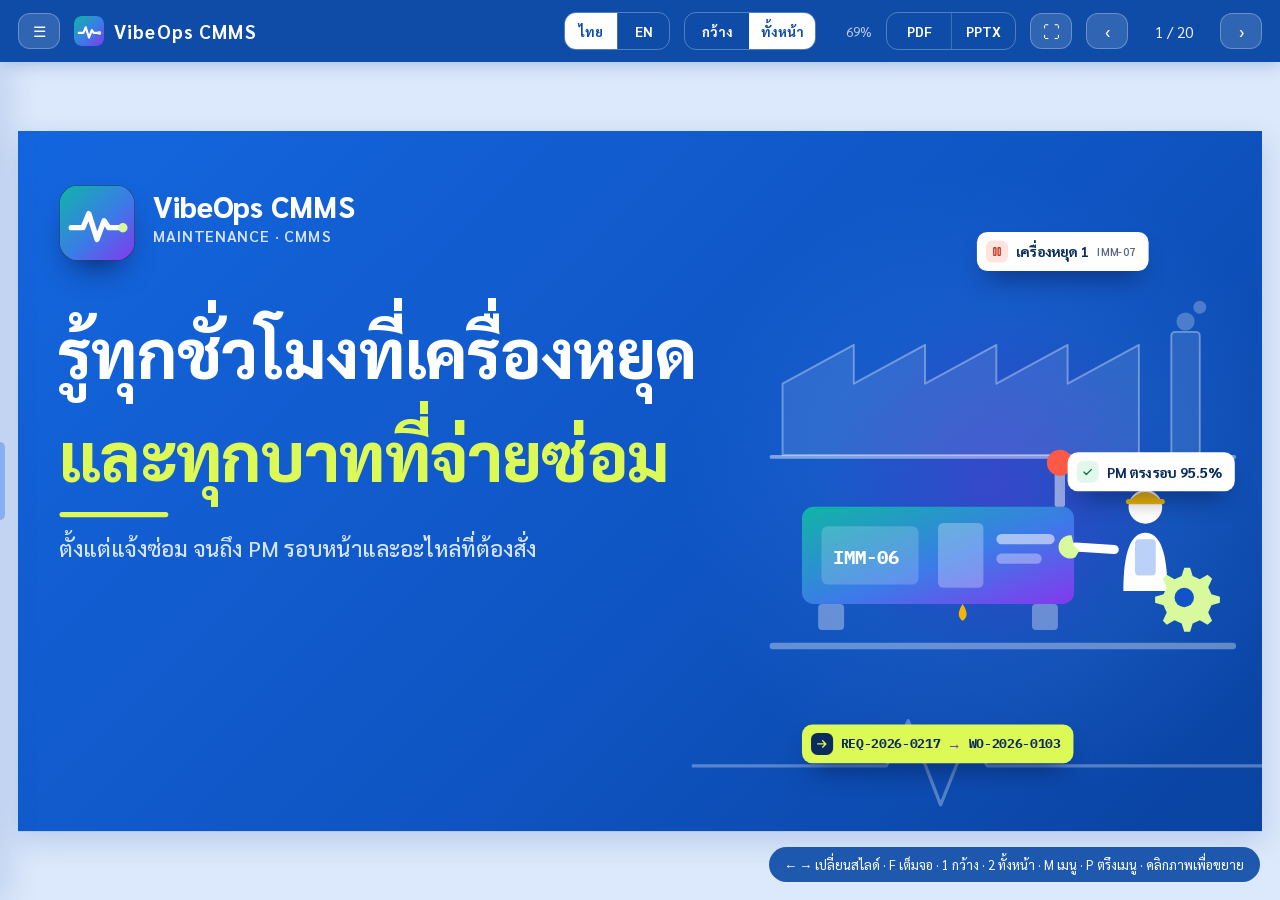
==== commit 42500522: "slide: โหมดนำเสนอ — จอในสไลด์เล่นทุกขั้นเอง กด next ครั้งเดียวต่อหน้า (?step = โหมดทีละขั้นแบบเดิม) " ====
--- a/index.html
+++ b/index.html
@@ -1751,6 +1751,24 @@
   const st = f => { if (!ST.has(f)) ST.set(f, { n: null, i: 0, busy: false, caps: [], cap: '' }); return ST.get(f); };
   const send = (f, m) => { try { f.contentWindow && f.contentWindow.postMessage(m, '*'); } catch (e) {} };
   let active = new WeakMap();  // sheet → index ของจอที่เพิ่งเล่น
+  /* โหมดนำเสนอ (ค่าเริ่มต้น 19 พ.ย.): เข้าสไลด์แล้วจอเล่นทุกขั้นเอง · กด next ครั้งเดียว = ไปสไลด์ถัดไป
+     ใส่ ?step ท้ายลิงก์ = โหมดเดิม กด next ทีละขั้น */
+  const AUTO = !/[?&]step\b/.test(location.search);
+  const HOLD = 1500;   // เวลาให้อ่านคำบรรยายก่อนเล่นขั้นถัดไป (มิลลิวินาที)
+  let autoTok = 0;
+  function autoplay(sh) {
+    if (!AUTO || document.documentElement.classList.contains('cap')) return;
+    const my = ++autoTok, t0 = Date.now();
+    (function tick() {
+      if (my !== autoTok || curSheet() !== sh) return;
+      const fs = frames(sh);
+      if (!fs.length) return;
+      if (fs.some(f => st(f).n == null) && Date.now() - t0 < 8000) return setTimeout(tick, 200);
+      if (fs.some(f => st(f).busy)) return setTimeout(tick, 200);
+      if (!forward()) return;               // เล่นครบทุกจอแล้ว
+      setTimeout(tick, HOLD);
+    })();
+  }
 
   function paint(sh) {
     if (!sh) return;
@@ -1787,7 +1805,8 @@
     if (m.type === 'live-state') { s.n = m.steps; s.i = m.i; s.cap = m.cap || s.caps[m.i] || ''; }
     if (m.type === 'live-done') { s.busy = false; }
     if (m.type === 'live-key') {
-      if (FW.includes(m.key) || m.key === 'Enter') { if (!forward()) clickNav('next'); }
+      if (AUTO) { if (FW.includes(m.key) || m.key === 'Enter') clickNav('next'); else if (BK.includes(m.key)) clickNav('prev'); }
+      else if (FW.includes(m.key) || m.key === 'Enter') { if (!forward()) clickNav('next'); }
       else if (BK.includes(m.key)) { if (!backward()) clickNav('prev'); }
       return;
     }
@@ -1832,11 +1851,12 @@
     });
     active.set(sh, atEnd ? Math.max(0, fs.length - 1) : 0);
     paint(sh);
+    if (!atEnd) setTimeout(() => autoplay(sh), 700);
   }
   const overlayOpen = () => (document.getElementById('aif') || {}).classList?.contains('on') || (document.getElementById('lb') || {}).classList?.contains('on');
 
   addEventListener('keydown', e => {
-    if (overlayOpen() || e.metaKey || e.ctrlKey || e.altKey) return;
+    if (AUTO || overlayOpen() || e.metaKey || e.ctrlKey || e.altKey) return;
     if (FW.includes(e.key) && forward()) { e.preventDefault(); e.stopImmediatePropagation(); }
     else if (BK.includes(e.key) && backward()) { e.preventDefault(); e.stopImmediatePropagation(); }
   }, true);
@@ -1844,6 +1864,7 @@
     const b = e.target.closest && e.target.closest('#next,#prev');
     if (!b) return;
     if (passNext) { passNext = false; return; }
+    if (AUTO) return;
     const ok = b.id === 'next' ? forward() : backward();
     if (ok) { e.preventDefault(); e.stopImmediatePropagation(); }
   }, true);
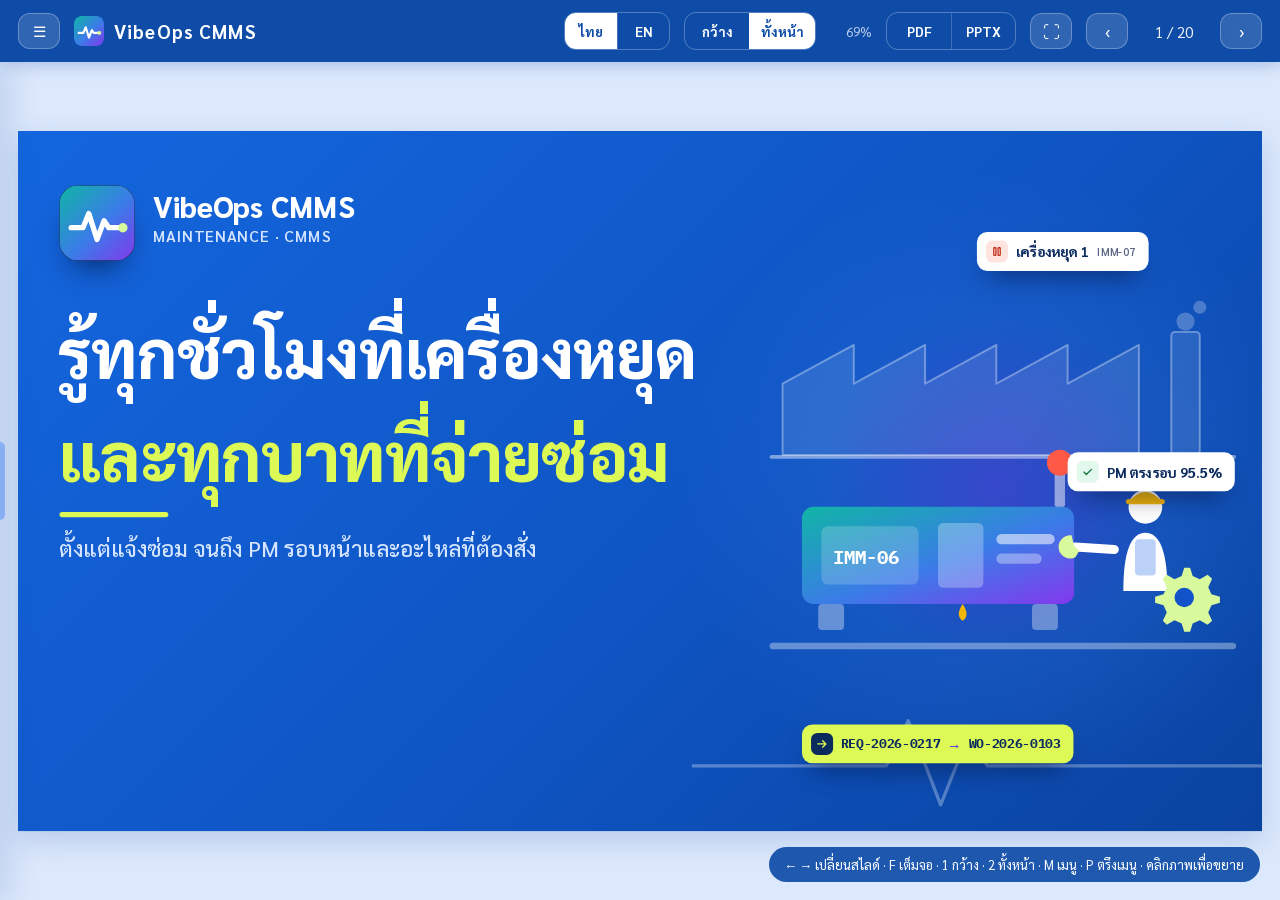
==== commit 70f78537: "slide: โหมดนำเสนอ ค้างแต่ละขั้น 3 วินาที (เดิม 1.5) Co-Authored-By: Claude Opus 5.5 <noreply@anthrop" ====
--- a/index.html
+++ b/index.html
@@ -1754,7 +1754,7 @@
   /* โหมดนำเสนอ (ค่าเริ่มต้น 19 พ.ย.): เข้าสไลด์แล้วจอเล่นทุกขั้นเอง · กด next ครั้งเดียว = ไปสไลด์ถัดไป
      ใส่ ?step ท้ายลิงก์ = โหมดเดิม กด next ทีละขั้น */
   const AUTO = !/[?&]step\b/.test(location.search);
-  const HOLD = 1500;   // เวลาให้อ่านคำบรรยายก่อนเล่นขั้นถัดไป (มิลลิวินาที)
+  const HOLD = 3000;   // เวลาให้อ่านคำบรรยายก่อนเล่นขั้นถัดไป (มิลลิวินาที)
   let autoTok = 0;
   function autoplay(sh) {
     if (!AUTO || document.documentElement.classList.contains('cap')) return;
